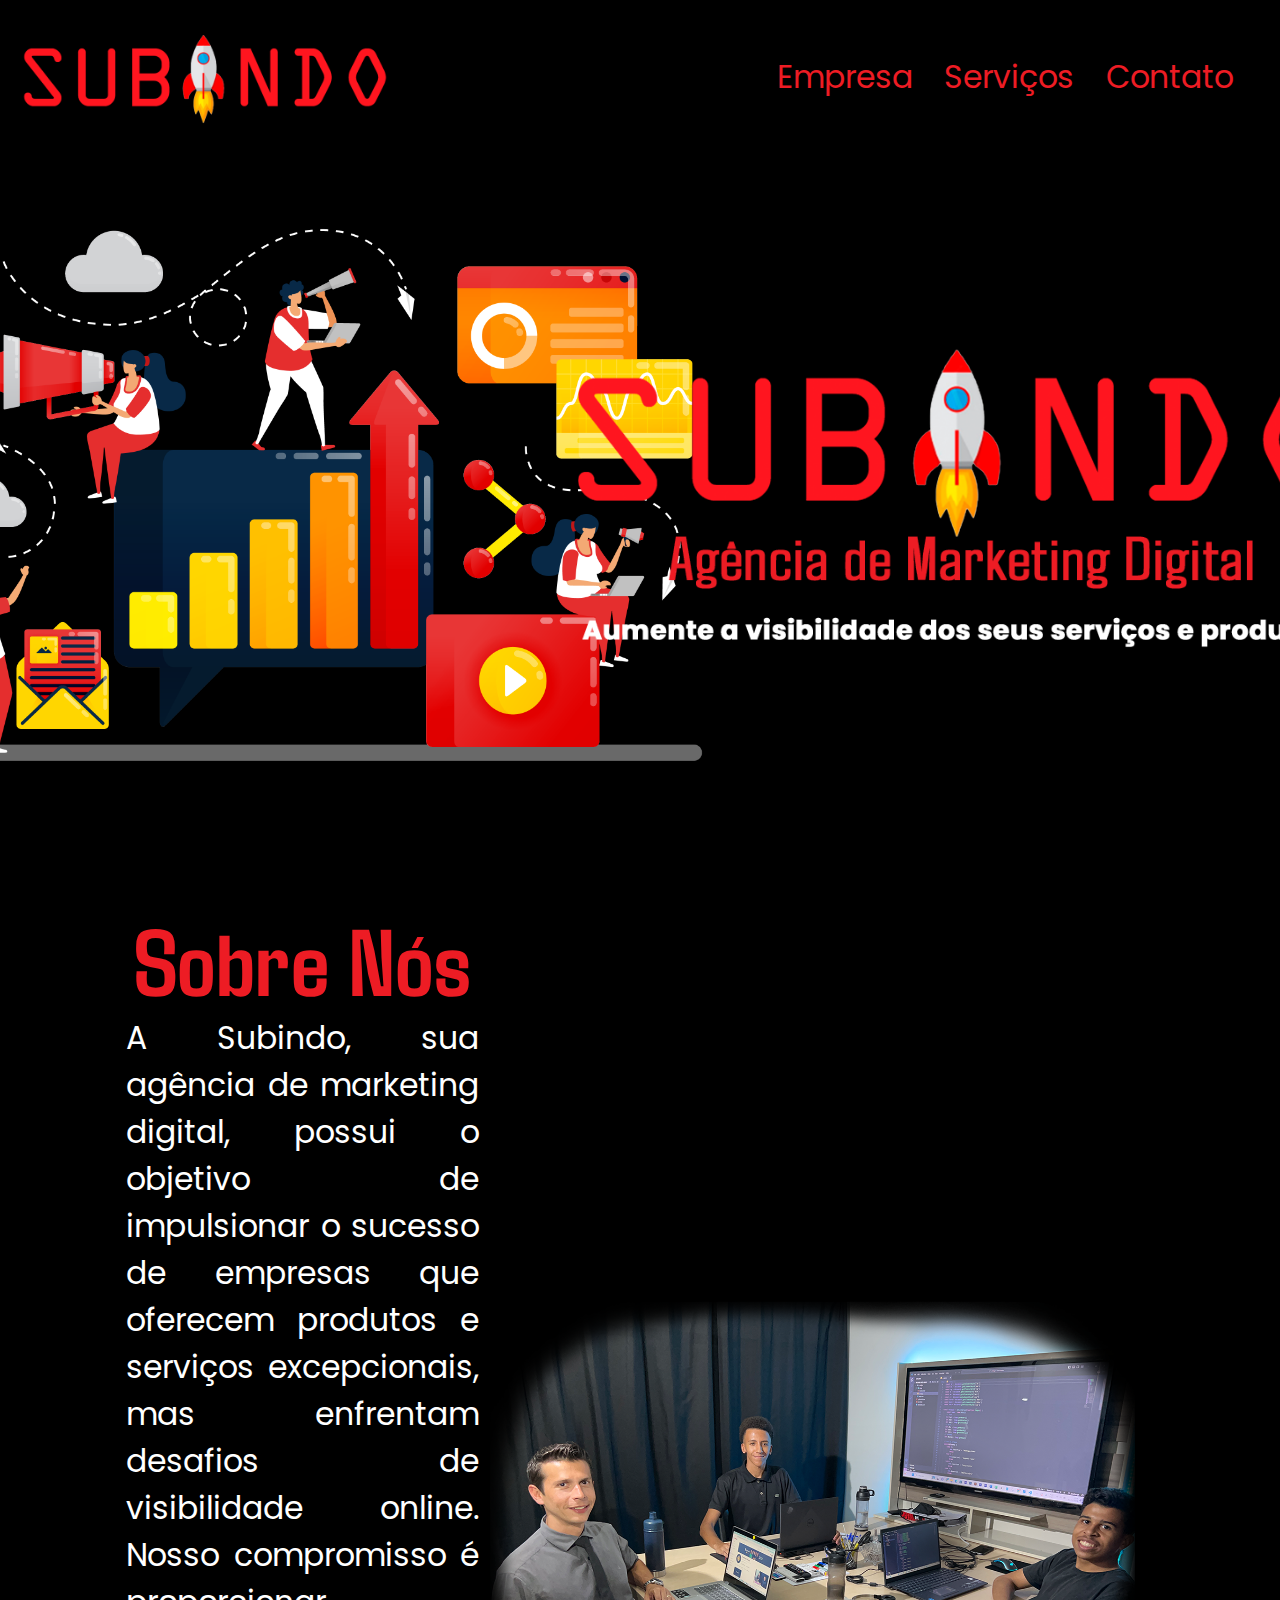
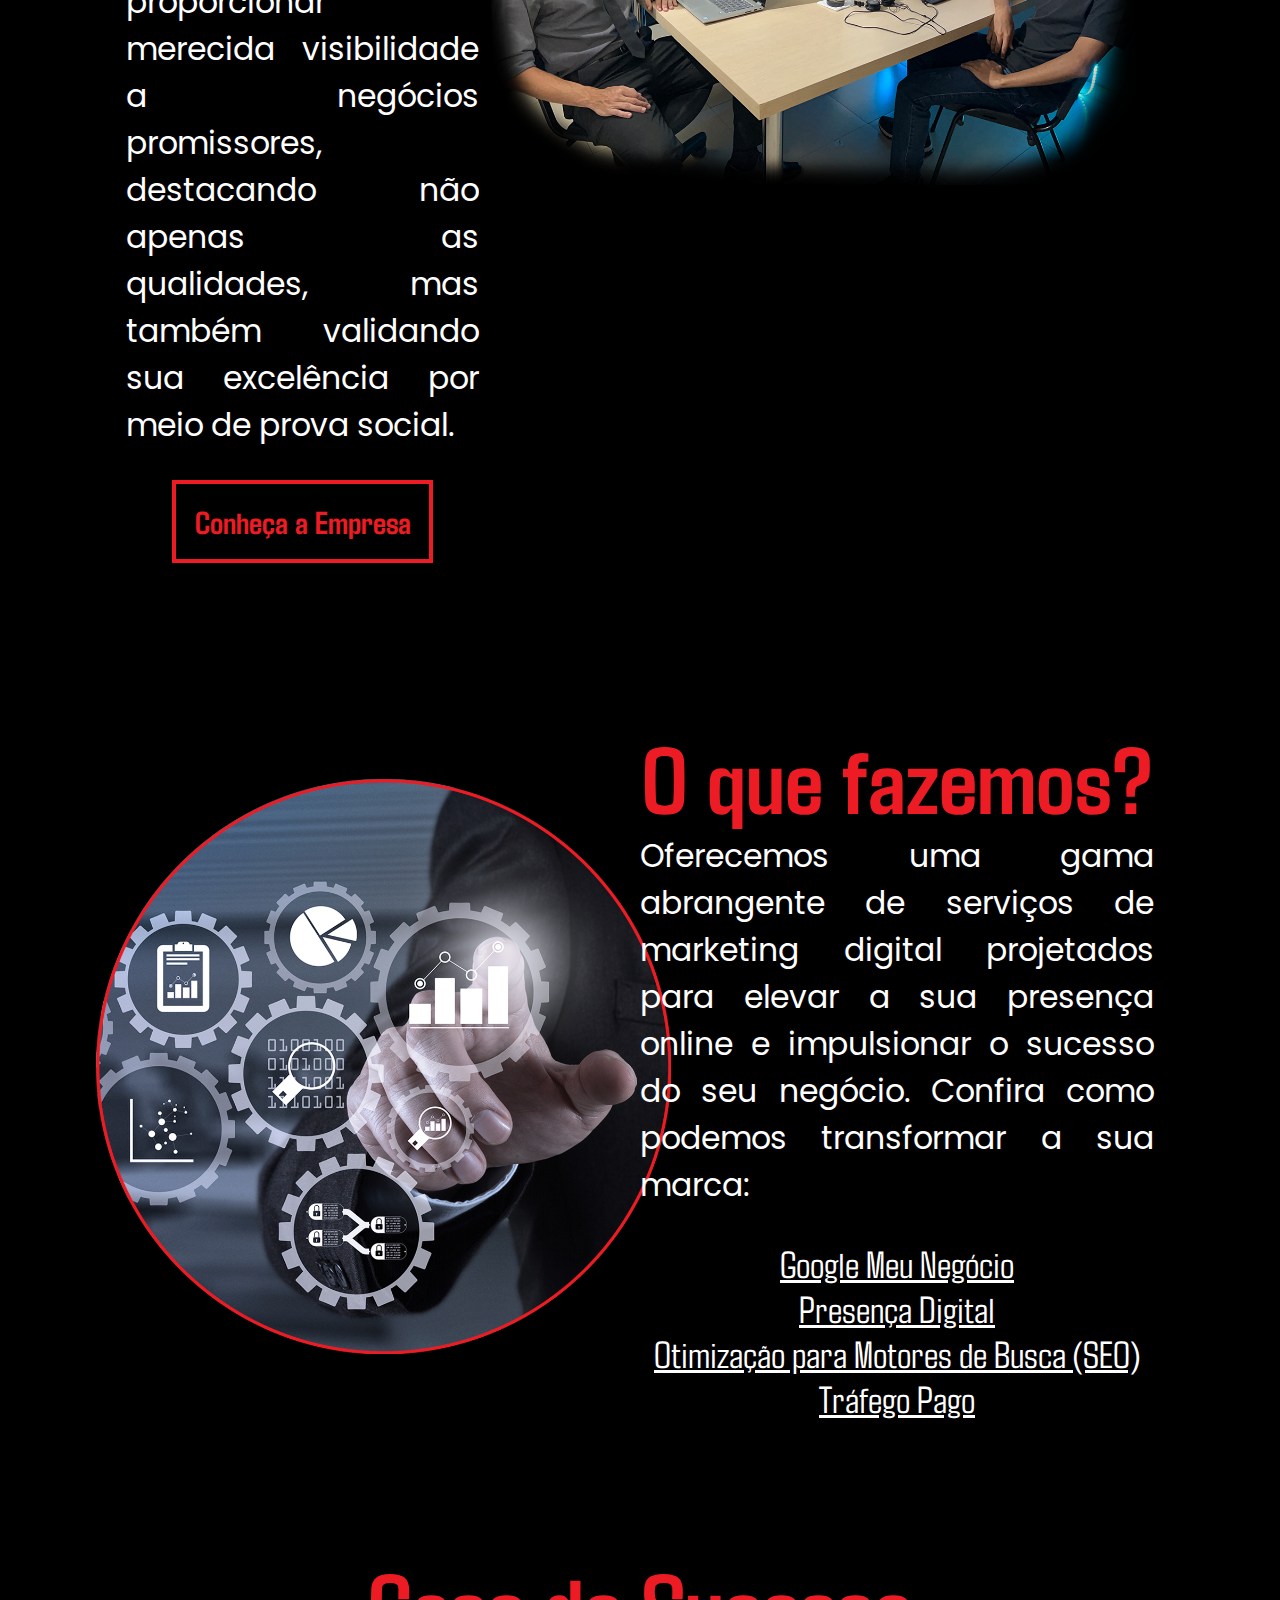
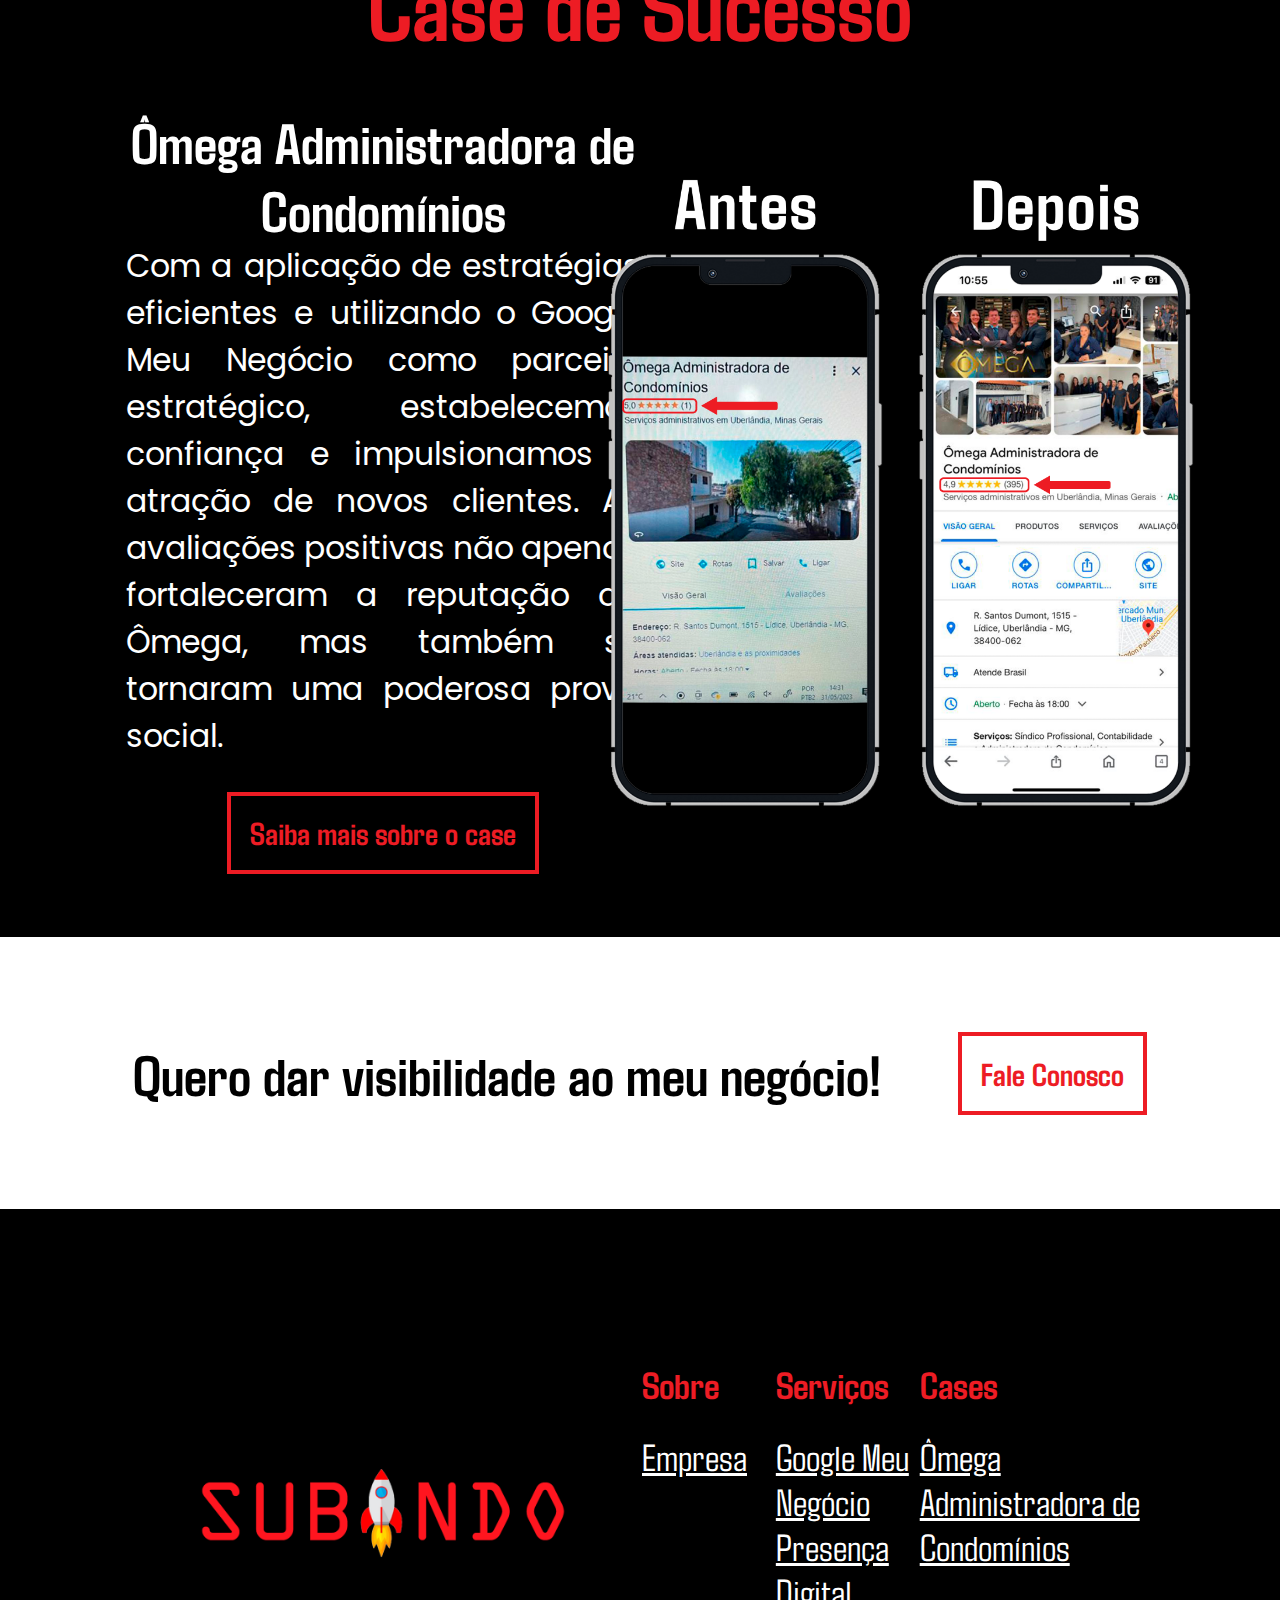
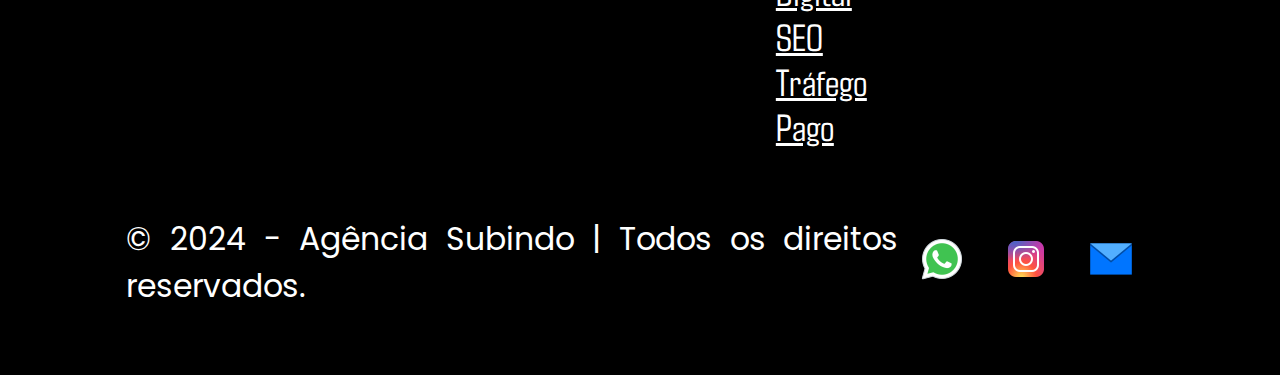
==== index.html @ 0aebf216 "." ====
<!DOCTYPE html>
<html lang="pt-br">
    <head>
        <meta charset="UTF-8">
        <meta name="viewport" content="width=device-width, initial-scale=1.0">

        <link rel="stylesheet" href="assets/css/style.css">

        <link rel="shortcut icon" href="assets/images/favicon/favicon.png">

        <title>Subindo | Agência de Marketing Digital</title>
    </head>
    <body>
        <main>
            <header class="background-preto">
                <nav id="lista__links_principais">
                    <div>
                        <a href="" style="display: flex;"><img id="imagem__logo_subindo" src="assets/images/logos/logo-subindo900x248.png" alt="Logo Subindo Agência"></a>
                    </div>
                    <ul>
                        <li><a href="pages/sobre.php"><p class="color-vermelho">Empresa</p></a></li>
                        <li id="click__links_secundarios">
                            <p class="color-vermelho">Serviços</p>
                            <nav id="lista__links_secundarios">
                                <ul>
                                    <li><a href="pages/google_meu_negocio.php"><p class="color-vermelho">Google Meu Negócio</p></a></li>
                                    <li><a href="pages/presenca_digital.php"><p class="color-vermelho">Presença Digital</p></a></li>
                                    <li><a href="pages/seo.php"><p class="color-vermelho">SEO</p></a></li>
                                    <li><a href="pages/trafego_pago.php"><p class="color-vermelho">Tráfego Pago</p></a></li>
                                </ul>
                            </nav>
                        </li>
                        <li><a href="pages/contato.php"><p class="color-vermelho">Contato</p></a></li>
                    </ul>
                    <p id="menu_celular" class="color-vermelho">&#9776;</p>
                </nav>
            </header>
            <section>
                <div id="container__above_the_fold" class="background-preto centralizar">
                    <div class="centralizar metade">
                        <abbr title="https://pt.vecteezy.com/vetor-gratis/marketing">
                            <img id="imagem__above_the_fold" src="assets/images/imagem-above-the-fold/imagem-above-the-fold.png" alt="">
                        </abbr>
                    </div>
                    <div class="centralizar metade">
                        <img id="imagem__titulo_above_the_fold" src="assets/images/logos/logo-titulo900x360.png" alt="Logo Subindo Agência" id="titulo__above_the_fold">
                    </div>
                </div>
                <div id="container__sobre_nos" class="padding-sessoes background-preto centralizar">
                    <div class="centralizar">
                        <h1 class="color-vermelho">Sobre Nós</h1>
                        <p class="color-branco">A Subindo, sua agência de marketing digital, possui o objetivo de impulsionar o sucesso de empresas que oferecem produtos e serviços excepcionais, mas enfrentam desafios de visibilidade online. Nosso compromisso é proporcionar merecida visibilidade a negócios promissores, destacando não apenas as qualidades, mas também validando sua excelência por meio de prova social.</p>
                        <a href="pages/sobre.php" class="btn" style="margin: 1em;">Conheça a Empresa</a>
                    </div>
                    <div class="color-vermelho centralizar">
                        <img id="imagem__sobre_nos" src="assets/images/fotos/foto-estudio1275x1002.png" alt="Foto do Estúdio">
                    </div>
                </div>
                <div id="container__servicos" class="padding-sessoes background-preto centralizar">
                    <div class="centralizar metade">
                        <abbr title="https://pt.vecteezy.com/fotos-gratis/gest%C3%A3o">
                            <img id="imagem__servicos"  src="assets/images/fotos/vecteezy_mao-de-empresario-pressionando-um-botao-imaginario_5301751.png" alt="Foto Gestão">
                        </abbr>
                    </div>
                    <div class="centralizar color-branco metade">
                        <h1 class="color-vermelho">O que fazemos?</h1>
                        <p>Oferecemos uma gama abrangente de serviços de marketing digital projetados para elevar a sua presença online e impulsionar o sucesso do seu negócio. Confira como podemos transformar a sua marca:</p>
                        <nav>
                            <ul class="alinhamento-coluna">
                                <li><a class="hover_link" href="pages/google_meu_negocio.php">Google Meu Negócio</a></li>
                                <li><a class="hover_link"  href="pages/presenca_digital.php">Presença Digital</a></li>
                                <li><a class="hover_link"  href="pages/seo.php">Otimização para Motores de Busca (SEO)</a></li>
                                <li><a class="hover_link"  href="pages/trafego_pago.php">Tráfego Pago</a></li>
                            </ul>
                        </nav>
                    </div>
                </div>
                <div id="container__cases" class="padding-sessoes background-preto centralizar alinhamento-coluna">
                    <h1 class="color-vermelho">Case de Sucesso</h1>
                    <div class="centralizar alinhamento-linha">
                        <div class="centralizar metade alinhamento-coluna">
                            <h2 class="color-branco">Ômega Administradora de Condomínios</h2>
                            <p class="color-branco">Com a aplicação de estratégias eficientes e utilizando o Google Meu Negócio como parceiro estratégico, estabelecemos confiança e impulsionamos a atração de novos clientes. As avaliações positivas não apenas fortaleceram a reputação da Ômega, mas também se tornaram uma poderosa prova social.</p>
                            <a href="pages/cases/case_omega.php" class="btn">Saiba mais sobre o case</a>
                        </div>
                        <div class="centralizar metade alinhamento-coluna">
                            <img id="imagem__container_cases" src="assets/images/fotos/ficha-google-omegaADM.png" alt="Foto Ficha Google da Ômega Administradora">
                        </div>
                    </div>
                    
                </div>
                <div class="container__pedir_analise background-branco centralizar">
                    <h2>Quero dar visibilidade ao meu negócio!</h2>
                    <a href="pages/contato.php" class="btn">Fale Conosco</a>
                </div>
            </section>
            <footer class="padding-sessoes background-preto centralizar alinhamento-coluna">
                <div class="centralizar">
                    <div class="centralizar metade">
                        <img id="imagem__logo_rodape" src="assets/images/logos/logo-subindo900x248.png" alt="Logo Subindo">
                    </div>
                    <div id="links__footer" class="centralizar metade">
                        <table>
                            <tr>
                                <td>
                                    <h3 class="color-vermelho">Sobre</h3>
                                </td>
                                <td>
                                    <h3 class="color-vermelho">Serviços</h3>
                                </td>
                                <td>
                                    <h3 class="color-vermelho">Cases</h3>
                                </td>
                            </tr>
                            <tr>
                                <td valign="top">
                                    <ul class="alinhamento-coluna">
                                        <li><a class="hover_link" href="pages/sobre.php">Empresa</a></li>
                                    </ul>
                                </td>
                                <td valign="top">
                                    <ul class="alinhamento-coluna">
                                        <li><a class="hover_link" href="">Google Meu Negócio</a></li>
                                        <li><a class="hover_link" href="">Presença Digital</a></li>
                                        <li><a class="hover_link" href="">SEO</a></li>
                                        <li><a class="hover_link" href="">Tráfego Pago</a></li>
                                    </ul>
                                </td>
                                <td valign="top">
                                    <ul class="alinhamento-coluna">
                                        <li><a class="hover_link" href="">Ômega Administradora de Condomínios</a></li>
                                    </ul>
                                </td>
                            </tr>
                        </table>
                    </div>
                </div>
                <div id="container__footer" class="centralizar">
                    <p class="color-branco">&copy; 2024 - Agência Subindo | Todos os direitos reservados.</p>
                    <table>
                        <tr>
                            <td>
                                <a href="" target="_blank" class="icones-redes">
                                    <img class="imagens-rodape" src="assets/images/icones/icons8-whatsapp-48.png" alt="Icone WhatsApp">
                                </a>
                            </td>
                            <td>
                                <a href="" target="_blank" class="icones-redes">
                                    <img class="imagens-rodape" src="assets/images/icones/icons8-instagram-48.png" alt="Icone Instagram">
                                </a>
                            </td>
                            <td>
                                <a href="" target="_blank" class="icones-redes">
                                    <img class="imagens-rodape" src="assets/images/icones/icons8-email-48.png" alt="Icone Email">
                                </a>
                            </td>
                        </tr>
                    </table>
                </div>
            </footer>
        </main>
        <script src="assets/js/script.js"></script>
    </body>
</html>
---- assets/css/style.css ----
@import url('https://fonts.googleapis.com/css2?family=Agdasima:wght@400;700&display=swap');
@import url('https://fonts.googleapis.com/css2?family=Poppins:wght@400;900&display=swap');
*{
    border: 0;
    margin: 0;
    box-sizing: border-box;
    font-size: 3.5vh;
    padding: 0;
}
body{
    width: 100%;
}

/* Caracteres */
h1, h2, h3{
    font-family: 'Agdasima';
    font-weight: 700;
}
h1{
    font-size: 3em;
}
h2{
    font-size: 1.8em;
}
h3{
    font-size: 1.2em;
}
p{
    font-family: 'Poppins';
    font-weight: 400;
    text-align: justify;
}
a{
    text-decoration: none;
}

/* Cores */
:root{
    --vermelho: #ed1c24;
    --branco: #fff;
    --cinzaClaro: #d2d3d5;
    --preto: #000;
}

/* ------- Classes ------- */

/* Alinhamento */
.centralizar{
    display: flex;
    justify-content: center;
    align-items: center;
    width: 100%;
    height: 100%;
    text-align: center;
}
.block_centralizado{
    display: flex;
    width: 100%;
    height: 100%;
    flex-direction: column;
    justify-content: start;
    align-items: center;
}
.padding-sessoes{
    padding: 2em 4em;
}
.alinhamento-linha{
    flex-direction: row;
}
.alinhamento-coluna{
    flex-direction: column;
}
.metade{
    width: 50%; 
}

/* Cores */
.background-branco{
    background-color: var(--branco);
}
.background-cinzaClaro{
    background-color: var(--cinzaClaro);
}
.background-preto{
    background-color: var(--preto);
}
.color-preto{
    color: var(--preto);
}
.color-vermelho{
    color: var(--vermelho);
}
.color-branco{
    color: var(--branco);
}

/* Botões */
a.btn{
    font-family: 'Agdasima';
    font-weight: 700;
    color: var(--vermelho);
    padding: .6em;
    border: 4px solid var(--vermelho);
    transition: .5s;
}

a.btn:hover{
    color: var(--preto);
    background-color: var(--vermelho);
}

.margem-cima {
    margin-top: 1em;
}

/* ---------------------------------------------------- Menu --------------------------------------------- */
main header{
    position: sticky;
    top: 0;
    z-index: 1;
}
p#menu_celular{
    display: none;
    font-size: 5vh;
}
main header nav#lista__links_principais{
    width: 100%;
    display: flex;
    justify-content: space-between;
    align-items: center;
    padding: .8em .5em;
}
main header img{
    width: 12em;
}
ul{
    list-style: none;
    display: flex;
}
header nav#lista__links_principais li{
    margin-right: 1em;
}
header li p{
    cursor: pointer;
}
li#click__links_secundarios:hover nav#lista__links_secundarios{
    display: block;
}
nav#lista__links_secundarios{
    width: 21%;
    position: absolute;
    right: 3.2%;
    display: none;
    background-color: var(--vermelho);
}
nav#lista__links_secundarios:before{
    content: "";
    position: absolute;
    top: -3vh;
    left: 46%;
    transform: translateX(-50%);
    z-index: 1;
    border: 15px solid;
    border-color: transparent transparent var(--branco) transparent;
}
nav#lista__links_secundarios > ul{
    position: absolute;
    display: block;
    background-color: var(--branco);
    padding: .5em;
    width: 100%;
}
nav#lista__links_secundarios ul li:hover{
    background-color: var(--cinzaClaro);
}

/* ---------------------------------------------------- Roda pé --------------------------------------------- */
footer{
    flex-direction: row;
    justify-content: space-between;
}
footer div#links__footer table{
    width: 100%;
}
footer div#links__footer td{
    text-align: left;
}
footer a{
    color: var(--branco);
}
footer a:hover{
    text-decoration: underline;
}
footer div:nth-child(2){
    margin-top: 2em;
    flex-direction: row;
    justify-content: space-between;
}
footer div:nth-child(2) table td{
    width: 3em;
    height: 3em;
    text-align: center;
}

/* ---------------------------------------------------- Home --------------------------------------------- */

/* ---------------------- Above The Fold ------------------------- */
div#container__above_the_fold{
    height: 76vh;
}

div#container__above_the_fold_contato li p a{
    text-decoration: underline;
}

/* ---------------------- Sessões ------------------------- */
div[id^="container__"]:not(div#container__cases, div#container__metodologia, div#container__cadastro, div#container__presenca, div#container__importancia, div#container__atrair, div#container__above_the_fold_contato), div.container__pedir_analise, footer > div{
    flex-direction: row;
}

/* ---------------------- Container Sobre nós ------------------------- */
div#container__sobre_nos > div{
    flex-direction: column;
}

/* ---------------------- Container Serviços ------------------------- */
div#container__servicos > div{
    flex-direction: column;
}
div#container__servicos nav{
    width: 100%;
    margin-top: 1em;
}
a.hover_link{
    font-family: 'Agdasima';
    font-size: 1.2em;
    text-decoration: underline;
    color: var(--branco);
}
a.hover_link:hover{
    color: var(--vermelho);
}

/* ---------------------- Container Cases ------------------------- */
div#container__cases a{
    margin-top: 1em;
}
div#container__cases > h1{
    margin-bottom: .5em;
}

/* ---------------------- Container Pedir Análise ------------------------- */
div.container__pedir_analise{
    justify-content: space-around;
    padding: 3em;
}

div.container__pedir_analise a.btn:hover{
    color: var(--branco);
}

/* ---------------------- Container Pedir Análise ------------------------- */
div#container__metodologia h3{
    margin: 1em 0 .5em 0;
}
div#container__cadastro h3{
    margin: 1em 0 .5em 0;
}
div#container__presenca h3{
    margin: 1em 0 .5em 0;
}
div#container__importancia h3{
    margin: 1em 0 .5em 0;
}
div#container__atrair h3{
    margin: 1em 0 .5em 0;
}

/* ---------------------- Container Contatos ------------------------- */
ul#container__contatos {
    text-align: start;
}

/* ------------------------- Imagens ------------------------- */

/* ---------------------- Imagens index ------------------------- */
img#imagem__above_the_fold, img#imagem__titulo_above_the_fold{
    width: 88vh;
}
img#imagem__container_metodologia{
    width: 65vh;
}
img#imagem__container_objetivo{
    width: 78vh;
}

/* ---------------------- Imagens google meu negócio ------------------------- */
img#imagem__above_the_fold_meu_negocio{
    width: 98vh;
    margin-left: 4em;
}
img#imagem__container_cadastro{
    width: 65vh;
}
img#imagem__container_estrategia{
    width: 78vh;
}

/* ---------------------- Imagens case omega ------------------------- */
img#imagem__logo-omegaAdm{
    margin-top: 1em;
    width: 35vh;
}
img#imagem__ranqueamento_omega{
    margin-top: .5em;
    width: 79vh;
}
img#imagem__ficha_omega{
    margin-top: 1em;
    width: 35vh;
}
img#imagem__funcionarios_omega{
    width: 80vh;
}

/* ---------------------- Imagens presença digital ------------------------- */
img#imagem__above_the_fold_presenca_digital{
    width: 88vh;
    margin-left: 5em;
}
img#imagem__container_presenca{
    width: 65vh;
}
img#imagem__container_administracao{
    width: 78vh;
}

/* ---------------------- Imagens seo ------------------------- */
img#imagem__above_the_fold_seo{
    width: 88vh;
    margin-left: 4em;
}
img#imagem__container_importancia{
    width: 65vh;
}
img#imagem__container_melhorar{
    width: 78vh;
}

/* ---------------------- Imagens tráfego pago ------------------------- */
img#imagem__above_the_fold_trafego_pago{
    width: 88vh;
    margin-left: 5em;
}
img#imagem__container_atrair{
    width: 65vh;
}
img#imagem__container_campanhas{
    width: 78vh;
}

img#imagem__sobre_nos{
    width: 75vh;
}
img#imagem__servicos{
    width: 65vh;
}
img#imagem__container_cases{
    width: 70vh;
}

footer div:nth-child(1) img{
    width: 12em;
}


/* ----------------------------------------------- Responsividade ------------------------------------------- */

@media only screen and (orientation: portrait) {
    /* ------- Menu ------- */
    img#imagem__logo_subindo{
        width: 21vh;
    }
    nav#lista__links_principais ul{
        display: none;
    }
    p#menu_celular{
        display: block;
    }

    /* ------- Classes ------- */
    .metade{
        width: 100%;
    }
    .padding-sessoes{
        padding: 1em 1.5em;
    }

    /* Caracteres */
    h1 {
        font-size: 2em;
    }
    h2{
        font-size: 1.3em;
    }
    h3{
        font-size: .9em;
    }
    p{
        font-size: .8em;
    }
    
    /* ---------------------- Sessões ------------------------- */
    div[id^="container__"]:not(div#container__cases, div#container__metodologia,  div#container__cadastro, div#container__presenca, div#container__importancia, div#container__atrair, div#container__above_the_fold_contato), div.container__pedir_analise, footer > div{
        flex-direction: column-reverse;
    }

    /* Above the fold */
    main #imagem__titulo_above_the_fold {
        width: 90vw;
    }
    img#imagem__above_the_fold_meu_negocio{
        width: 50vh;
        margin: 0;
    }
    img#imagem__above_the_fold_presenca_digital{
        width: 50vh;
        margin: 0;
    }
    img#imagem__above_the_fold_seo{
        width: 50vh;
        margin: 0;
    }
    img#imagem__above_the_fold_trafego_pago{
        width: 50vh;
        margin: 0;
    }

    /* Empresa */
    div#container__metodologia {
        flex-direction: column;
    }
    img#imagem__container_metodologia {
        width: 45vh;
        margin-bottom: 2em;
    }
    img#imagem__container_objetivo {
        width: 45vh;
        margin-bottom: 1.5em;
    }

    /* Containers index */
    div#container__above_the_fold{
        height: 97vh;
    }
    div#container__sobre_nos {
        justify-content: center;
    }
    div#container__cases .alinhamento-linha {
        flex-direction: column;
    }
    div#container__cases h1 {
        margin-bottom: 0.3em;
    }

    /* Containers google meu negócio */
    div#container__cadastro {
        flex-direction: column;
    }
    img#imagem__container_cadastro {
        width: 45vh;
        margin-bottom: 2em;
    }
    img#imagem__container_estrategia {
        width: 45vh;
        margin-bottom: 1.5em;
    }

    /* Containers presença digital */
    div#container__presenca {
        flex-direction: column;
    }
    img#imagem__container_presenca {
        width: 45vh;
        margin-bottom: 2em;
    }
    img#imagem__container_administracao {
        width: 45vh;
        margin-bottom: 1.5em;
    }

    /* Containers seo */
    div#container__above_the_fold{
        height: 115vh;
    }
    div#container__importancia {
        flex-direction: column;
    }
    img#imagem__container_importancia {
        width: 45vh;
        margin-bottom: 2em;
    }
    img#imagem__container_melhorar {
        width: 45vh;
        margin-bottom: 1.5em;
    }

    /* Containers tráfego pago */
    div#container__atrair {
        flex-direction: column;
    }
    img#imagem__container_atrair {
        width: 45vh;
        margin-bottom: 2em;
    }
    img#imagem__container_campanhas {
        width: 45vh;
        margin-bottom: 1.5em;
    }

    /* Container contatos */
    div#container__above_the_fold_contato {
        flex-direction: column;
    }
    ul#container__contatos a {
        font-size: 1.1em;
    }

    /* ---------------------- Container Pedir Análise ------------------------- */
    div.container__pedir_analise{
        text-align: center;
        flex-direction: column;
    }
    div.container__pedir_analise a {
        margin-top: 20px;
    }

    /* --------------- Imagens --------------- */
    img#imagem__sobre_nos {
        width: 50vh;
    }
    img#imagem__servicos {
        display: none;
    }
    main #imagem__titulo_above_the_fold {
        width: 90vw;
    }
    img#imagem__above_the_fold {
        width: 50vh;
    }
    img#imagem__container_cases {
        width: 50vh;
        margin: 1em 0em;
    }
    img.imagens-rodape {
        width: 8vh;
    }
    img#imagem__logo_rodape {
        margin-top: 1.5em;
    }
    
    footer div:nth-child(2) {
        margin-top: 1.5em;
    }
}
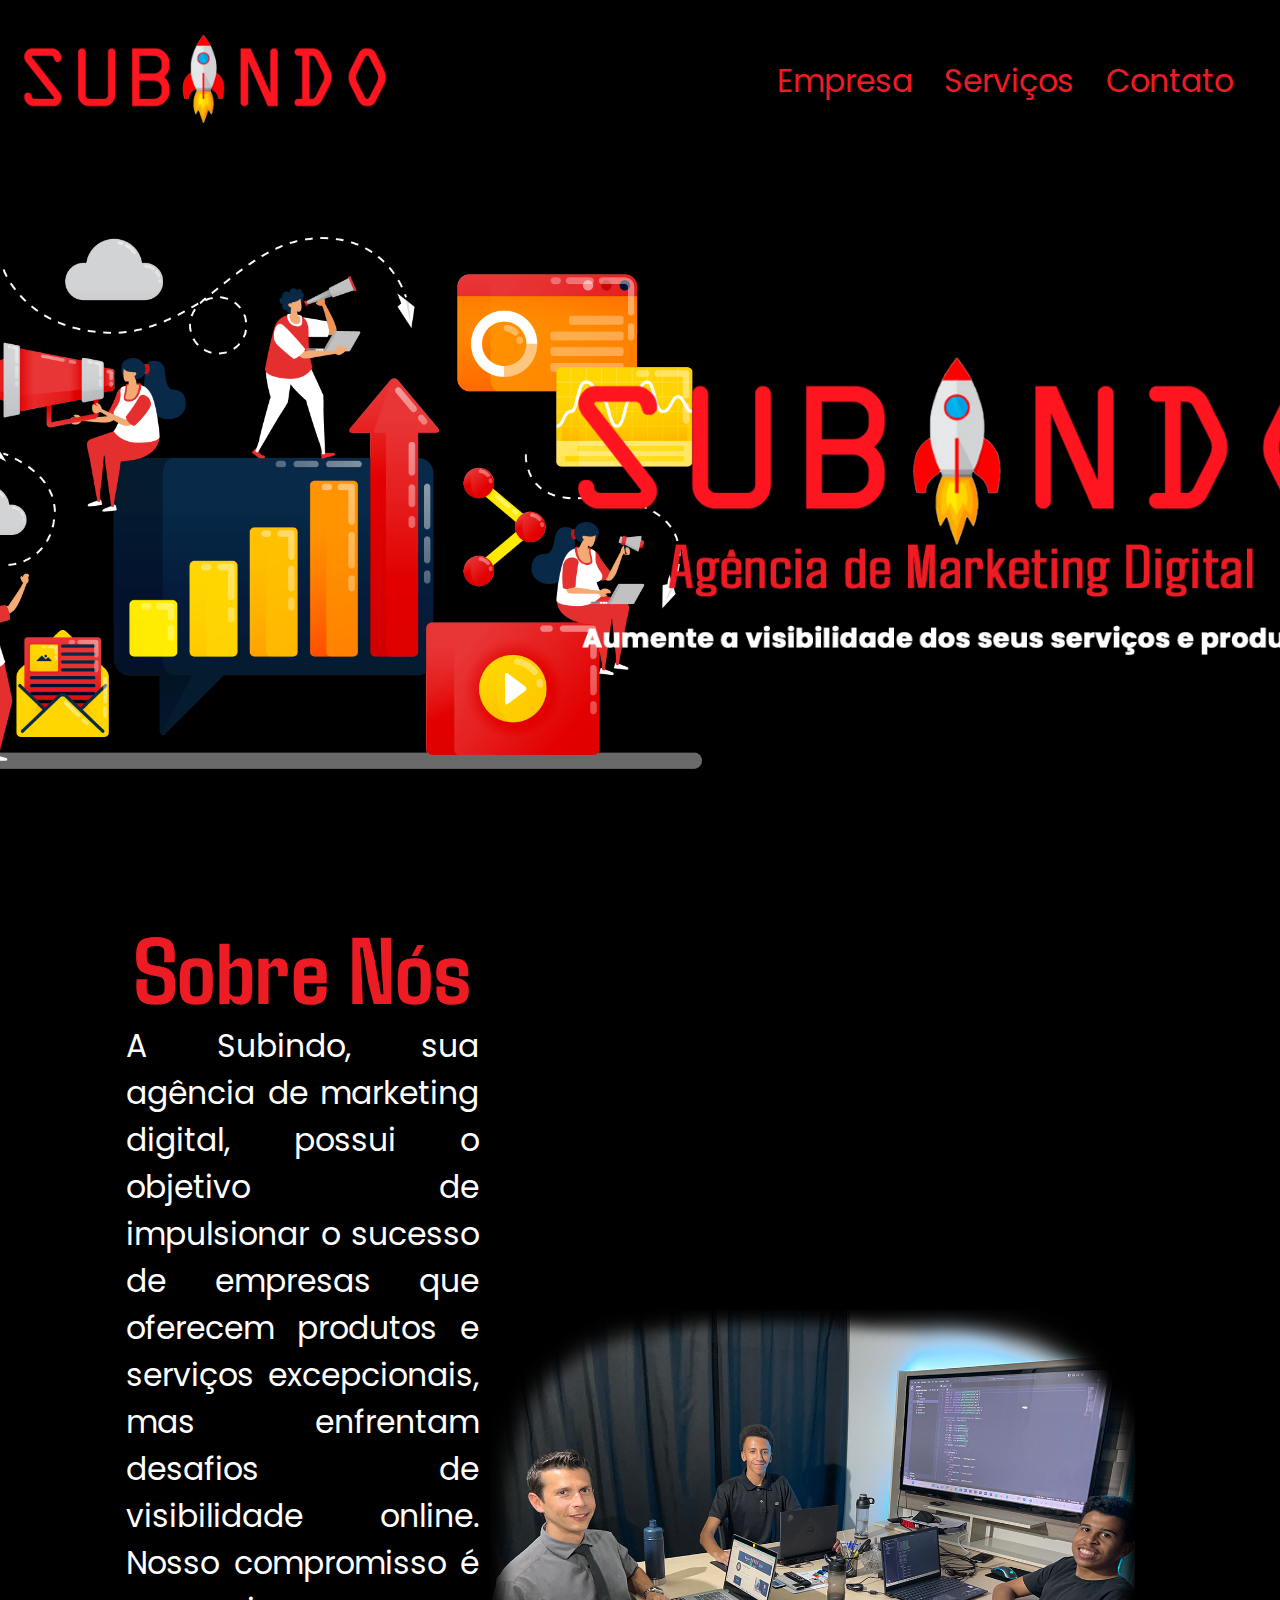
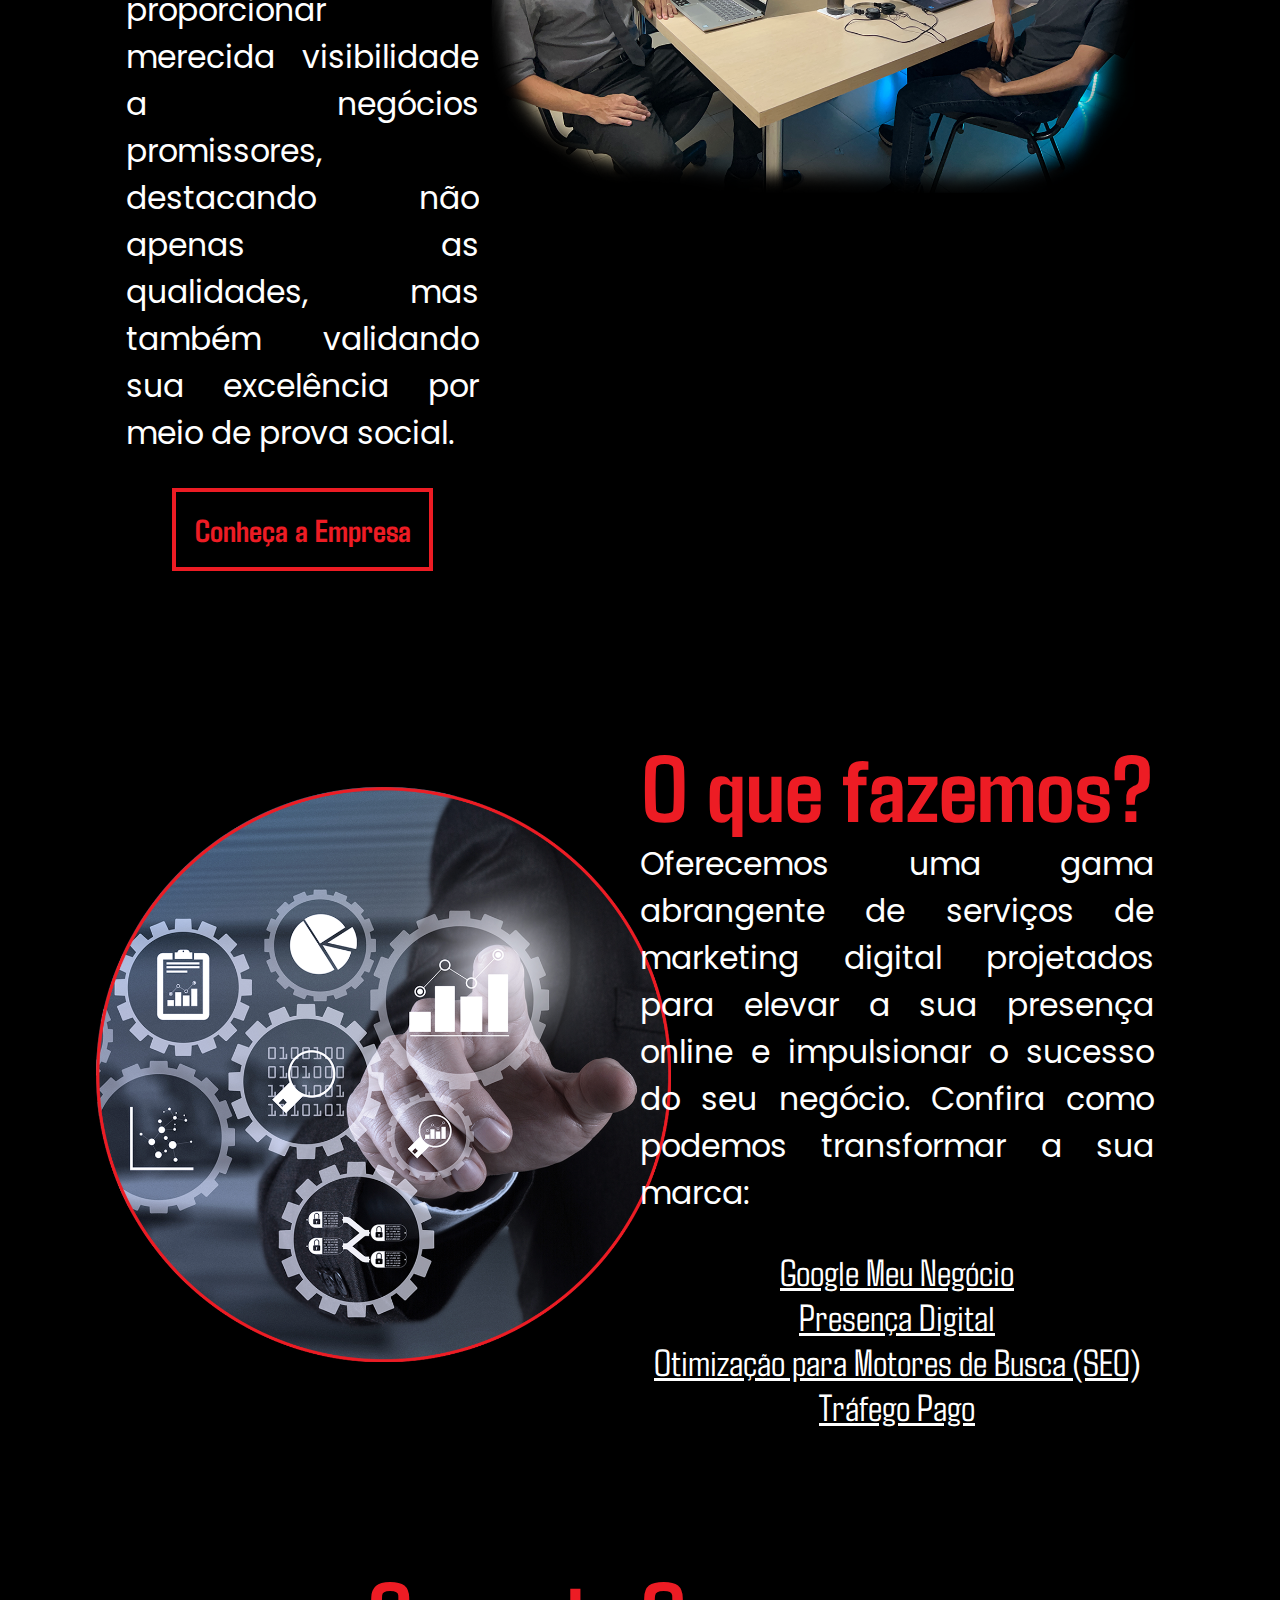
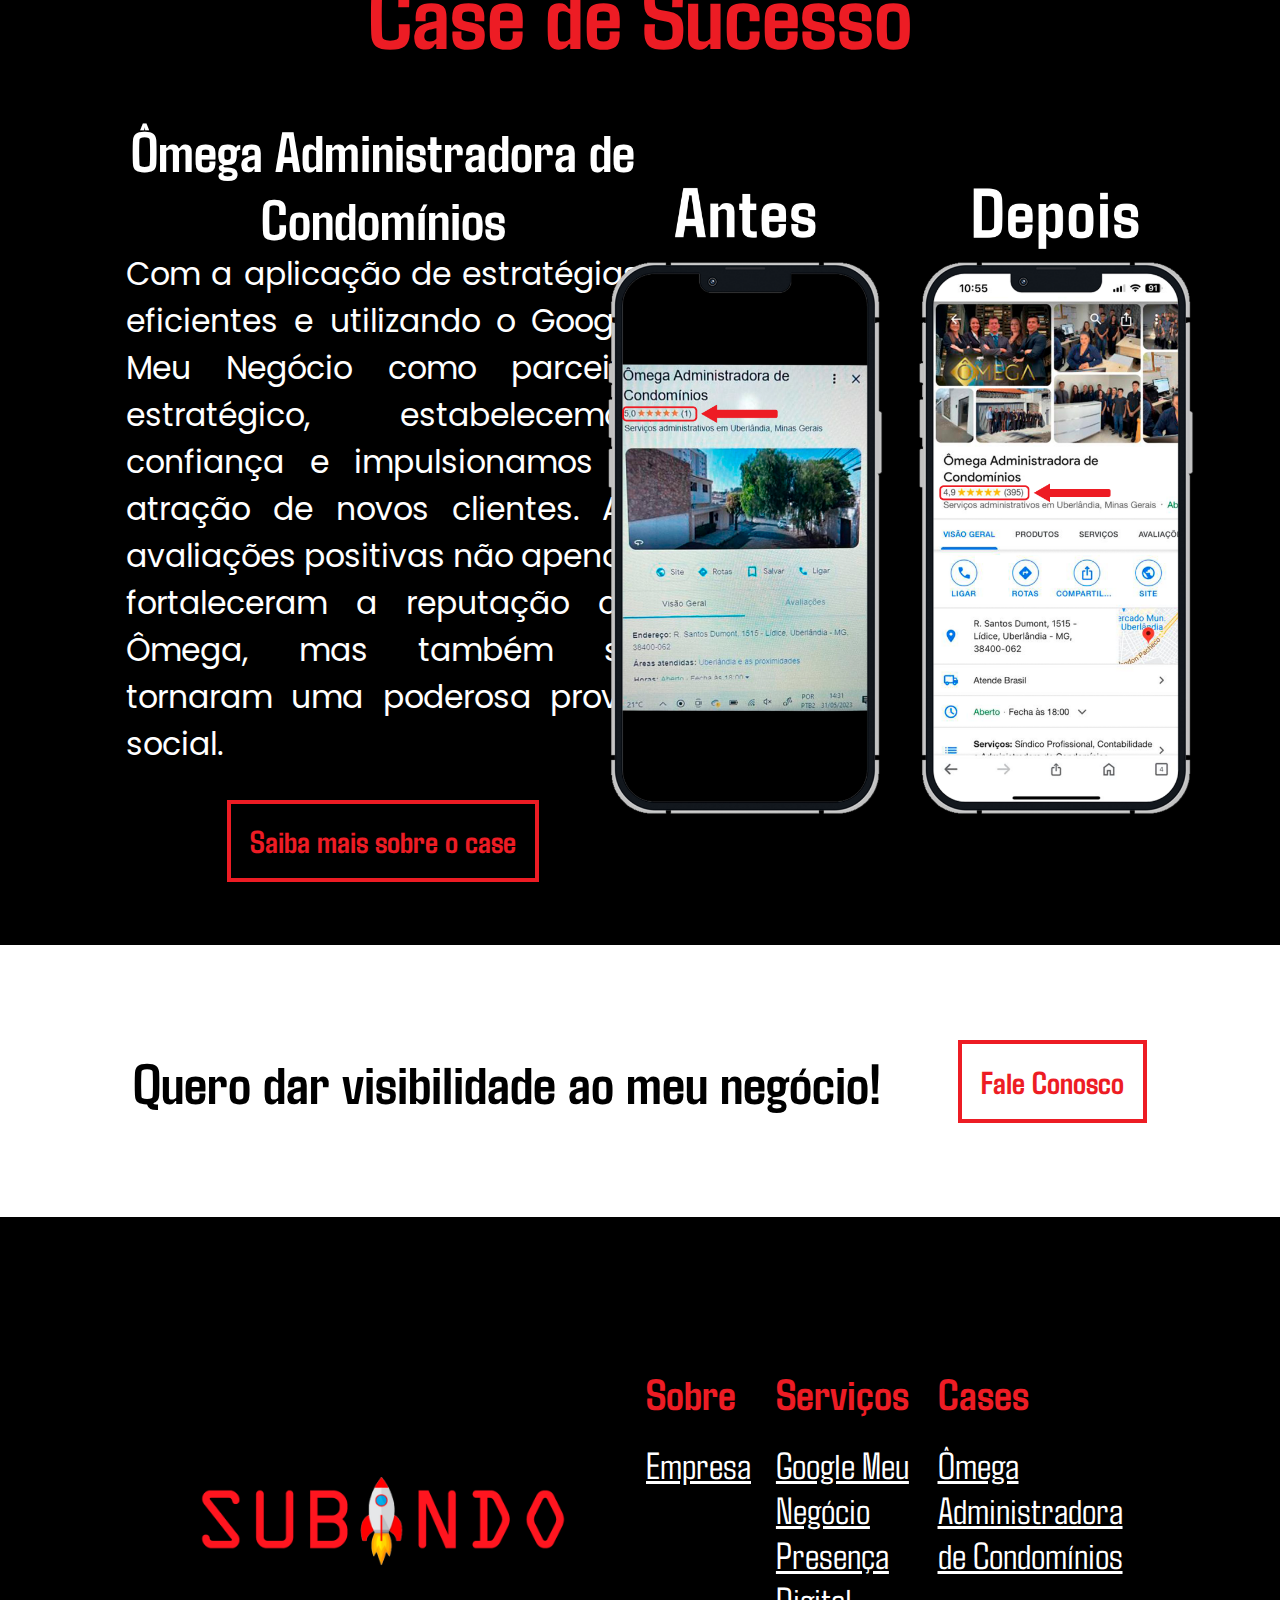
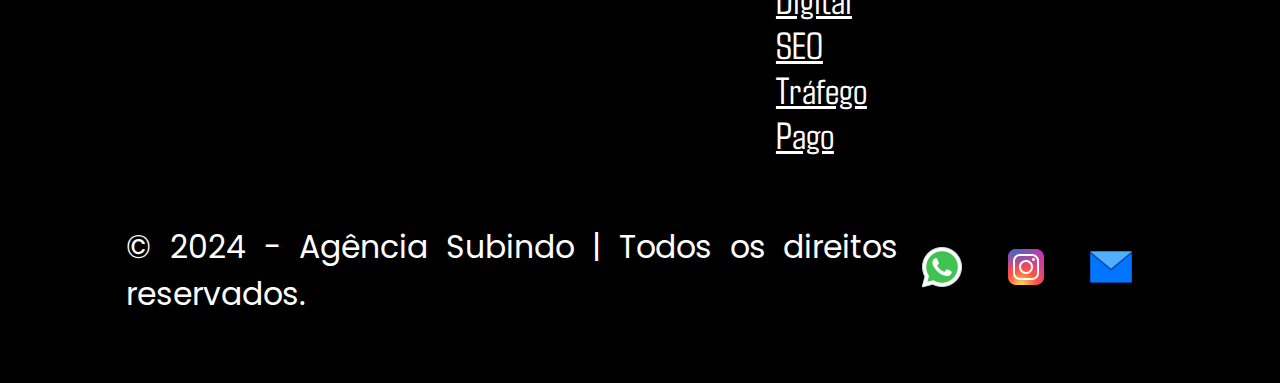
==== commit 61f985af: "Otimização do redapé" ====
--- a/index.html
+++ b/index.html
@@ -15,7 +15,7 @@
             <header class="background-preto">
                 <nav id="lista__links_principais">
                     <div>
-                        <a href="" style="display: flex;"><img id="imagem__logo_subindo" src="assets/images/logos/logo-subindo900x248.png" alt="Logo Subindo Agência"></a>
+                        <a href=""><img src="assets/images/logos/logo-subindo900x248.png" alt="Logo Subindo Agência"></a>
                     </div>
                     <ul>
                         <li><a href="pages/sobre.php"><p class="color-vermelho">Empresa</p></a></li>
@@ -32,7 +32,6 @@
                         </li>
                         <li><a href="pages/contato.php"><p class="color-vermelho">Contato</p></a></li>
                     </ul>
-                    <p id="menu_celular" class="color-vermelho">&#9776;</p>
                 </nav>
             </header>
             <section>
@@ -97,7 +96,7 @@
             <footer class="padding-sessoes background-preto centralizar alinhamento-coluna">
                 <div class="centralizar">
                     <div class="centralizar metade">
-                        <img id="imagem__logo_rodape" src="assets/images/logos/logo-subindo900x248.png" alt="Logo Subindo">
+                        <img id="imagem__logo_rodape" src="../assets/images/logos/logo-subindo900x248.png" alt="Logo Subindo">
                     </div>
                     <div id="links__footer" class="centralizar metade">
                         <table>
@@ -115,20 +114,20 @@
                             <tr>
                                 <td valign="top">
                                     <ul class="alinhamento-coluna">
-                                        <li><a class="hover_link" href="pages/sobre.php">Empresa</a></li>
+                                        <li><a class="hover_link links-rodape" href="pages/sobre.php">Empresa</a></li>
                                     </ul>
                                 </td>
                                 <td valign="top">
                                     <ul class="alinhamento-coluna">
-                                        <li><a class="hover_link" href="">Google Meu Negócio</a></li>
-                                        <li><a class="hover_link" href="">Presença Digital</a></li>
-                                        <li><a class="hover_link" href="">SEO</a></li>
-                                        <li><a class="hover_link" href="">Tráfego Pago</a></li>
+                                        <li><a class="hover_link links-rodape" href="">Google Meu Negócio</a></li>
+                                        <li><a class="hover_link links-rodape" href="">Presença Digital</a></li>
+                                        <li><a class="hover_link links-rodape" href="">SEO</a></li>
+                                        <li><a class="hover_link links-rodape" href="">Tráfego Pago</a></li>
                                     </ul>
                                 </td>
                                 <td valign="top">
                                     <ul class="alinhamento-coluna">
-                                        <li><a class="hover_link" href="">Ômega Administradora de Condomínios</a></li>
+                                        <li><a class="hover_link links-rodape" href="">Ômega Administradora de Condomínios</a></li>
                                     </ul>
                                 </td>
                             </tr>
@@ -141,17 +140,17 @@
                         <tr>
                             <td>
                                 <a href="" target="_blank" class="icones-redes">
-                                    <img class="imagens-rodape" src="assets/images/icones/icons8-whatsapp-48.png" alt="Icone WhatsApp">
+                                    <img class="imagens-rodape" src="../assets/images/icones/icons8-whatsapp-48.png" alt="Icone WhatsApp">
                                 </a>
                             </td>
                             <td>
                                 <a href="" target="_blank" class="icones-redes">
-                                    <img class="imagens-rodape" src="assets/images/icones/icons8-instagram-48.png" alt="Icone Instagram">
+                                    <img class="imagens-rodape" src="../assets/images/icones/icons8-instagram-48.png" alt="Icone Instagram">
                                 </a>
                             </td>
                             <td>
                                 <a href="" target="_blank" class="icones-redes">
-                                    <img class="imagens-rodape" src="assets/images/icones/icons8-email-48.png" alt="Icone Email">
+                                    <img class="imagens-rodape" src="../assets/images/icones/icons8-email-48.png" alt="Icone Email">
                                 </a>
                             </td>
                         </tr>
--- a/assets/css/style.css
+++ b/assets/css/style.css
@@ -118,10 +118,6 @@
     position: sticky;
     top: 0;
     z-index: 1;
-}
-p#menu_celular{
-    display: none;
-    font-size: 5vh;
 }
 main header nav#lista__links_principais{
     width: 100%;
@@ -184,6 +180,7 @@
 }
 footer div#links__footer td{
     text-align: left;
+    padding: 0px 4px;
 }
 footer a{
     color: var(--branco);
@@ -200,6 +197,9 @@
     width: 3em;
     height: 3em;
     text-align: center;
+}
+footer h3 {
+    font-size: 1.4em;
 }
 
 /* ---------------------------------------------------- Home --------------------------------------------- */
@@ -377,17 +377,9 @@
 /* ----------------------------------------------- Responsividade ------------------------------------------- */
 
 @media only screen and (orientation: portrait) {
-    /* ------- Menu ------- */
-    img#imagem__logo_subindo{
-        width: 21vh;
-    }
-    nav#lista__links_principais ul{
+    header {
         display: none;
     }
-    p#menu_celular{
-        display: block;
-    }
-
     /* ------- Classes ------- */
     .metade{
         width: 100%;
@@ -523,7 +515,10 @@
         flex-direction: column;
     }
     ul#container__contatos a {
-        font-size: 1.1em;
+        font-size: 1.3em;
+    }
+    h3.textos-contatos {
+        font-size: 1.3em;
     }
 
     /* ---------------------- Container Pedir Análise ------------------------- */
@@ -550,7 +545,7 @@
     }
     img#imagem__container_cases {
         width: 50vh;
-        margin: 1em 0em;
+        padding-bottom: 1em;
     }
     img.imagens-rodape {
         width: 8vh;
@@ -562,4 +557,10 @@
     footer div:nth-child(2) {
         margin-top: 1.5em;
     }
+
+    /* Rodapé */
+    footer .links-rodape {
+        text-align: left;
+        font-size: 1em;
+    }
 }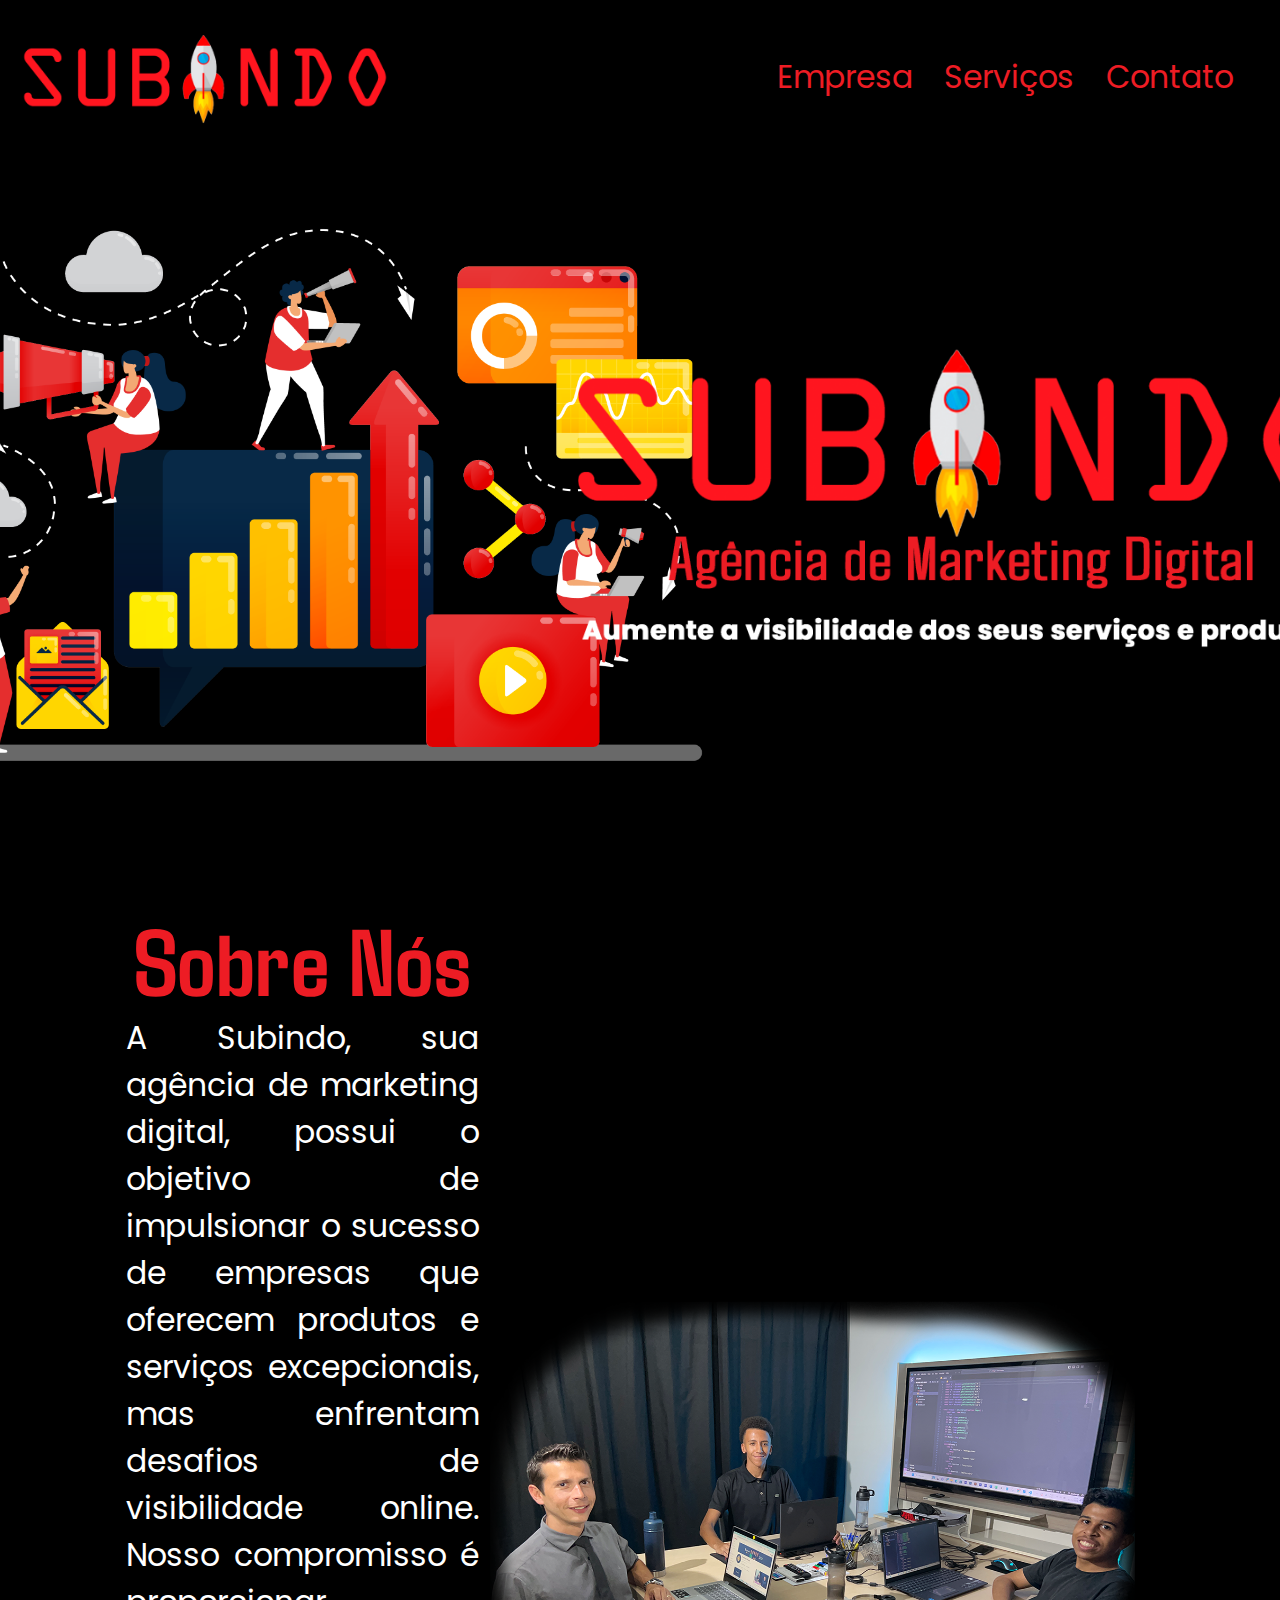
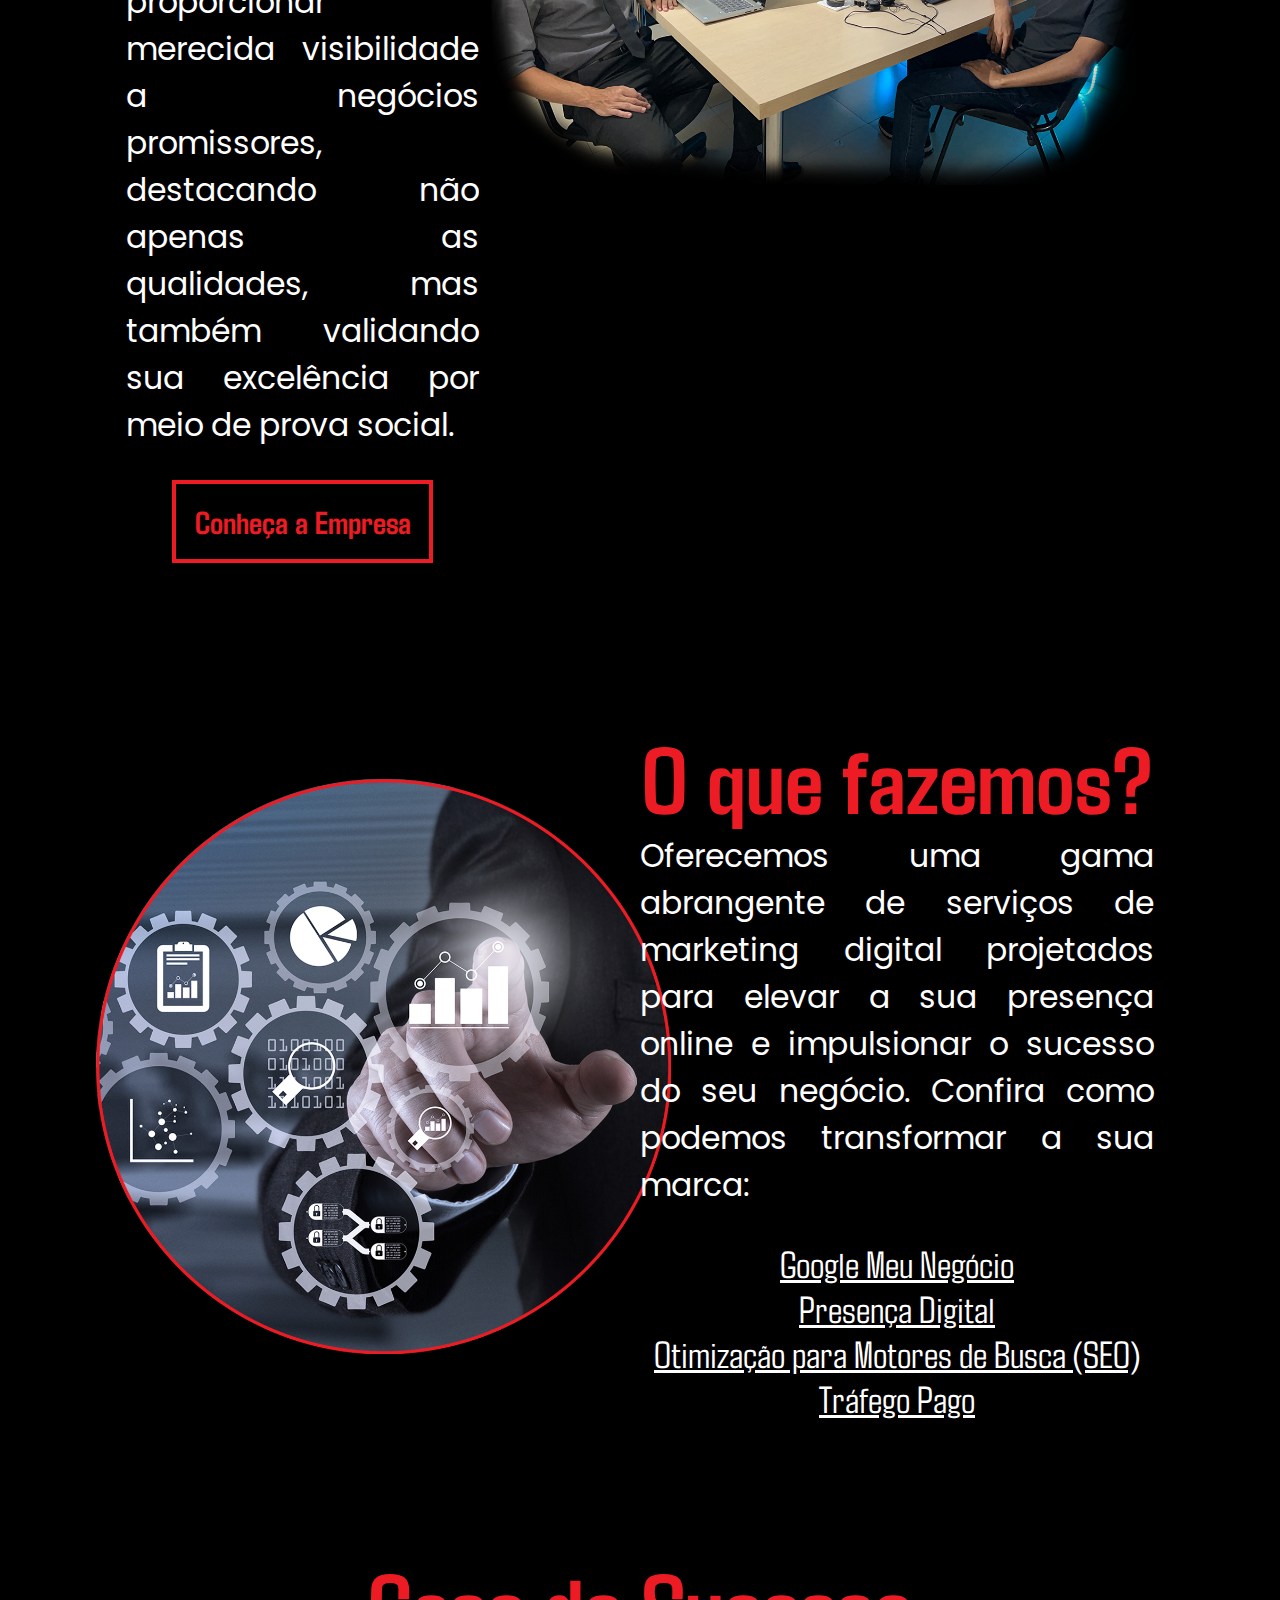
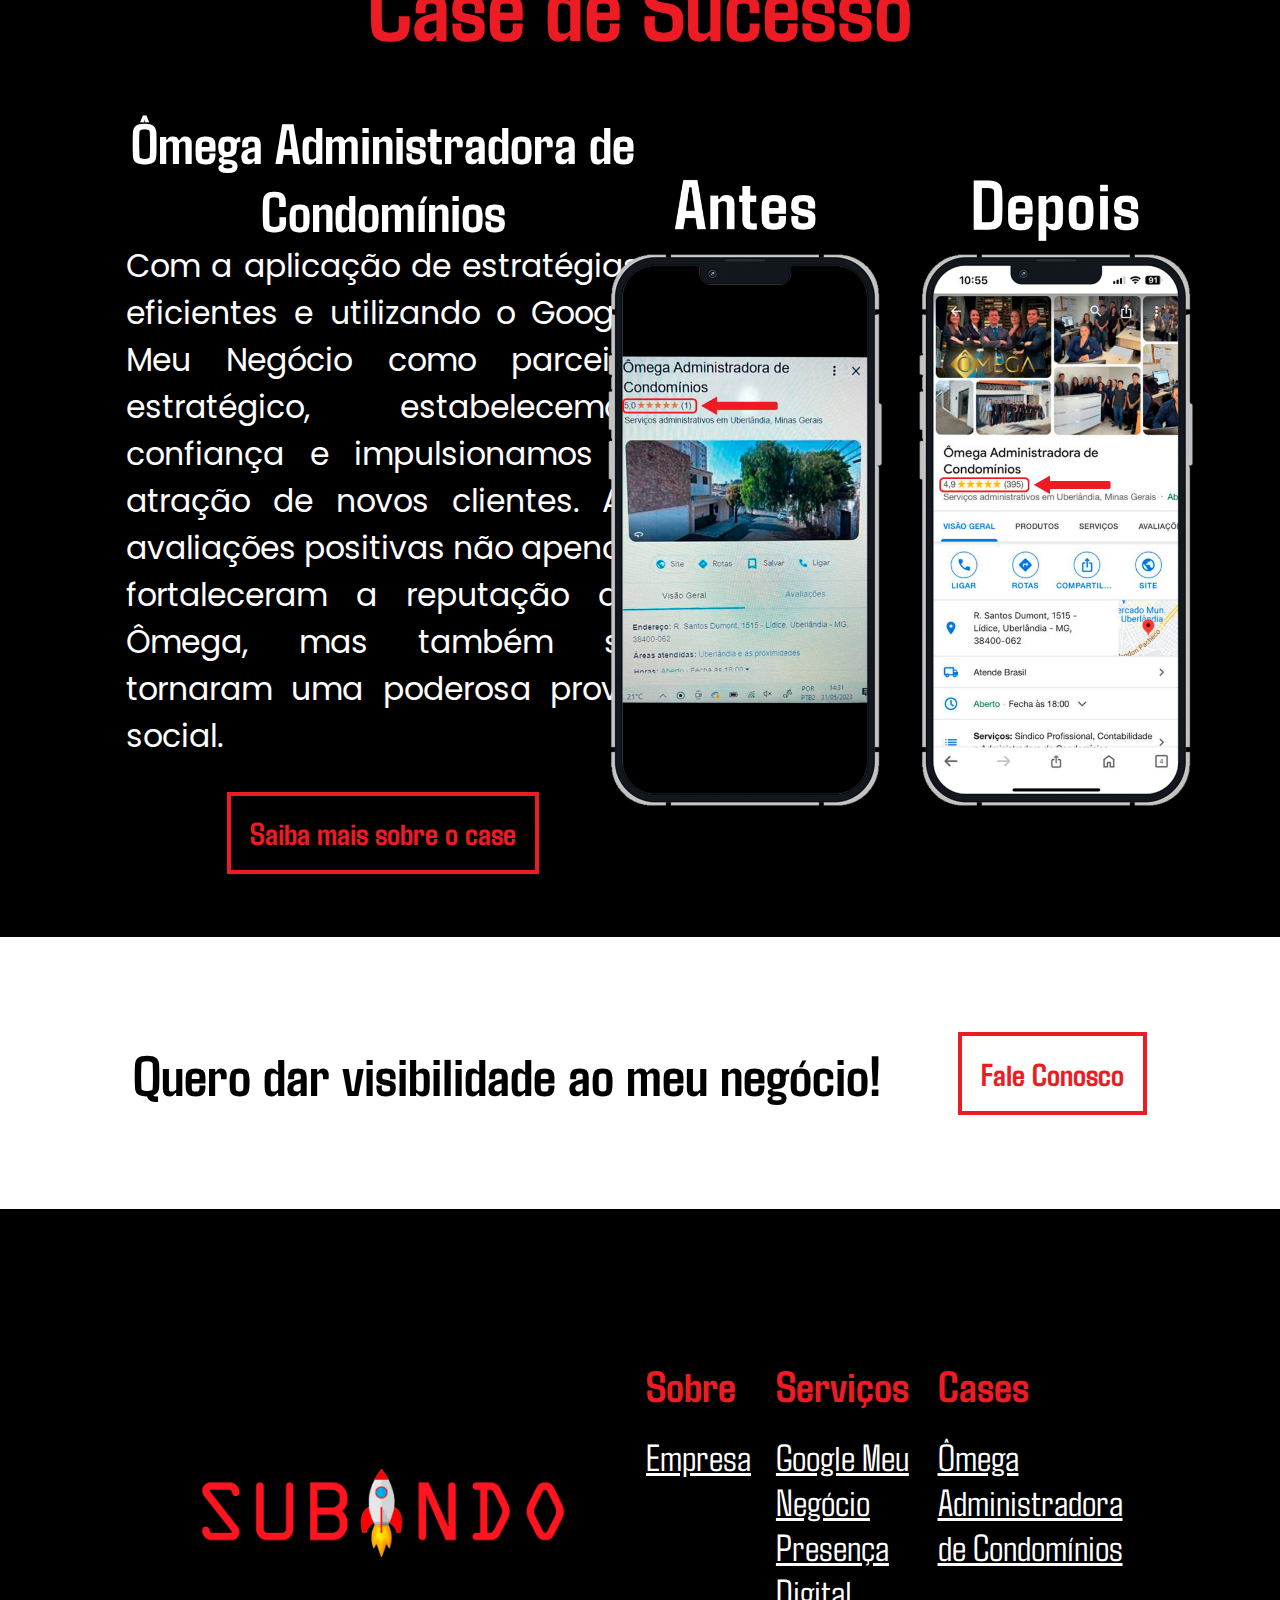
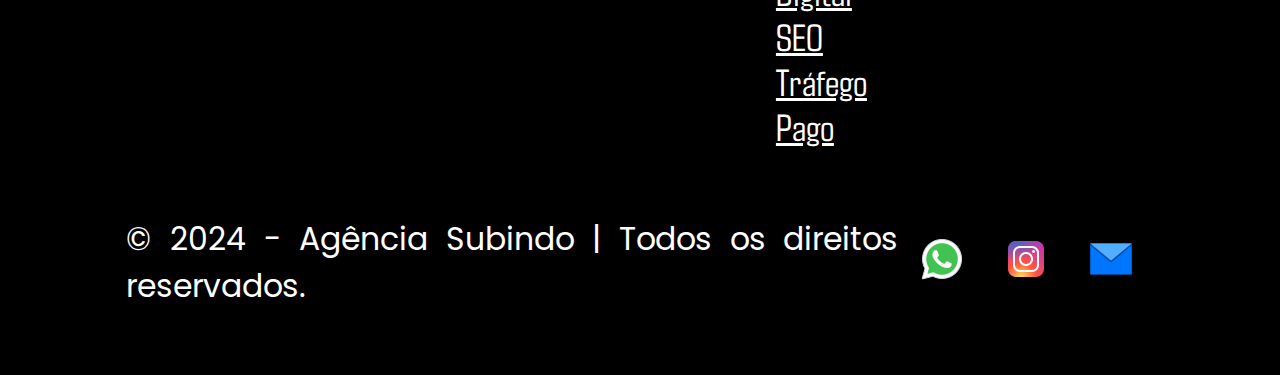
==== commit a7f1b190: "Merge branch 'main' of https://github.com/gillianfranco/site-subindo" ====
--- a/index.html
+++ b/index.html
@@ -15,7 +15,7 @@
             <header class="background-preto">
                 <nav id="lista__links_principais">
                     <div>
-                        <a href=""><img src="assets/images/logos/logo-subindo900x248.png" alt="Logo Subindo Agência"></a>
+                        <a href="" style="display: flex;"><img id="imagem__logo_subindo" src="assets/images/logos/logo-subindo900x248.png" alt="Logo Subindo Agência"></a>
                     </div>
                     <ul>
                         <li><a href="pages/sobre.php"><p class="color-vermelho">Empresa</p></a></li>
@@ -32,6 +32,7 @@
                         </li>
                         <li><a href="pages/contato.php"><p class="color-vermelho">Contato</p></a></li>
                     </ul>
+                    <p id="menu_celular" class="color-vermelho">&#9776;</p>
                 </nav>
             </header>
             <section>
--- a/assets/css/style.css
+++ b/assets/css/style.css
@@ -118,6 +118,10 @@
     position: sticky;
     top: 0;
     z-index: 1;
+}
+p#menu_celular{
+    display: none;
+    font-size: 5vh;
 }
 main header nav#lista__links_principais{
     width: 100%;
@@ -377,9 +381,17 @@
 /* ----------------------------------------------- Responsividade ------------------------------------------- */
 
 @media only screen and (orientation: portrait) {
-    header {
+    /* ------- Menu ------- */
+    img#imagem__logo_subindo{
+        width: 21vh;
+    }
+    nav#lista__links_principais ul{
         display: none;
     }
+    p#menu_celular{
+        display: block;
+    }
+
     /* ------- Classes ------- */
     .metade{
         width: 100%;
@@ -545,7 +557,7 @@
     }
     img#imagem__container_cases {
         width: 50vh;
-        padding-bottom: 1em;
+        margin: 1em 0em;
     }
     img.imagens-rodape {
         width: 8vh;
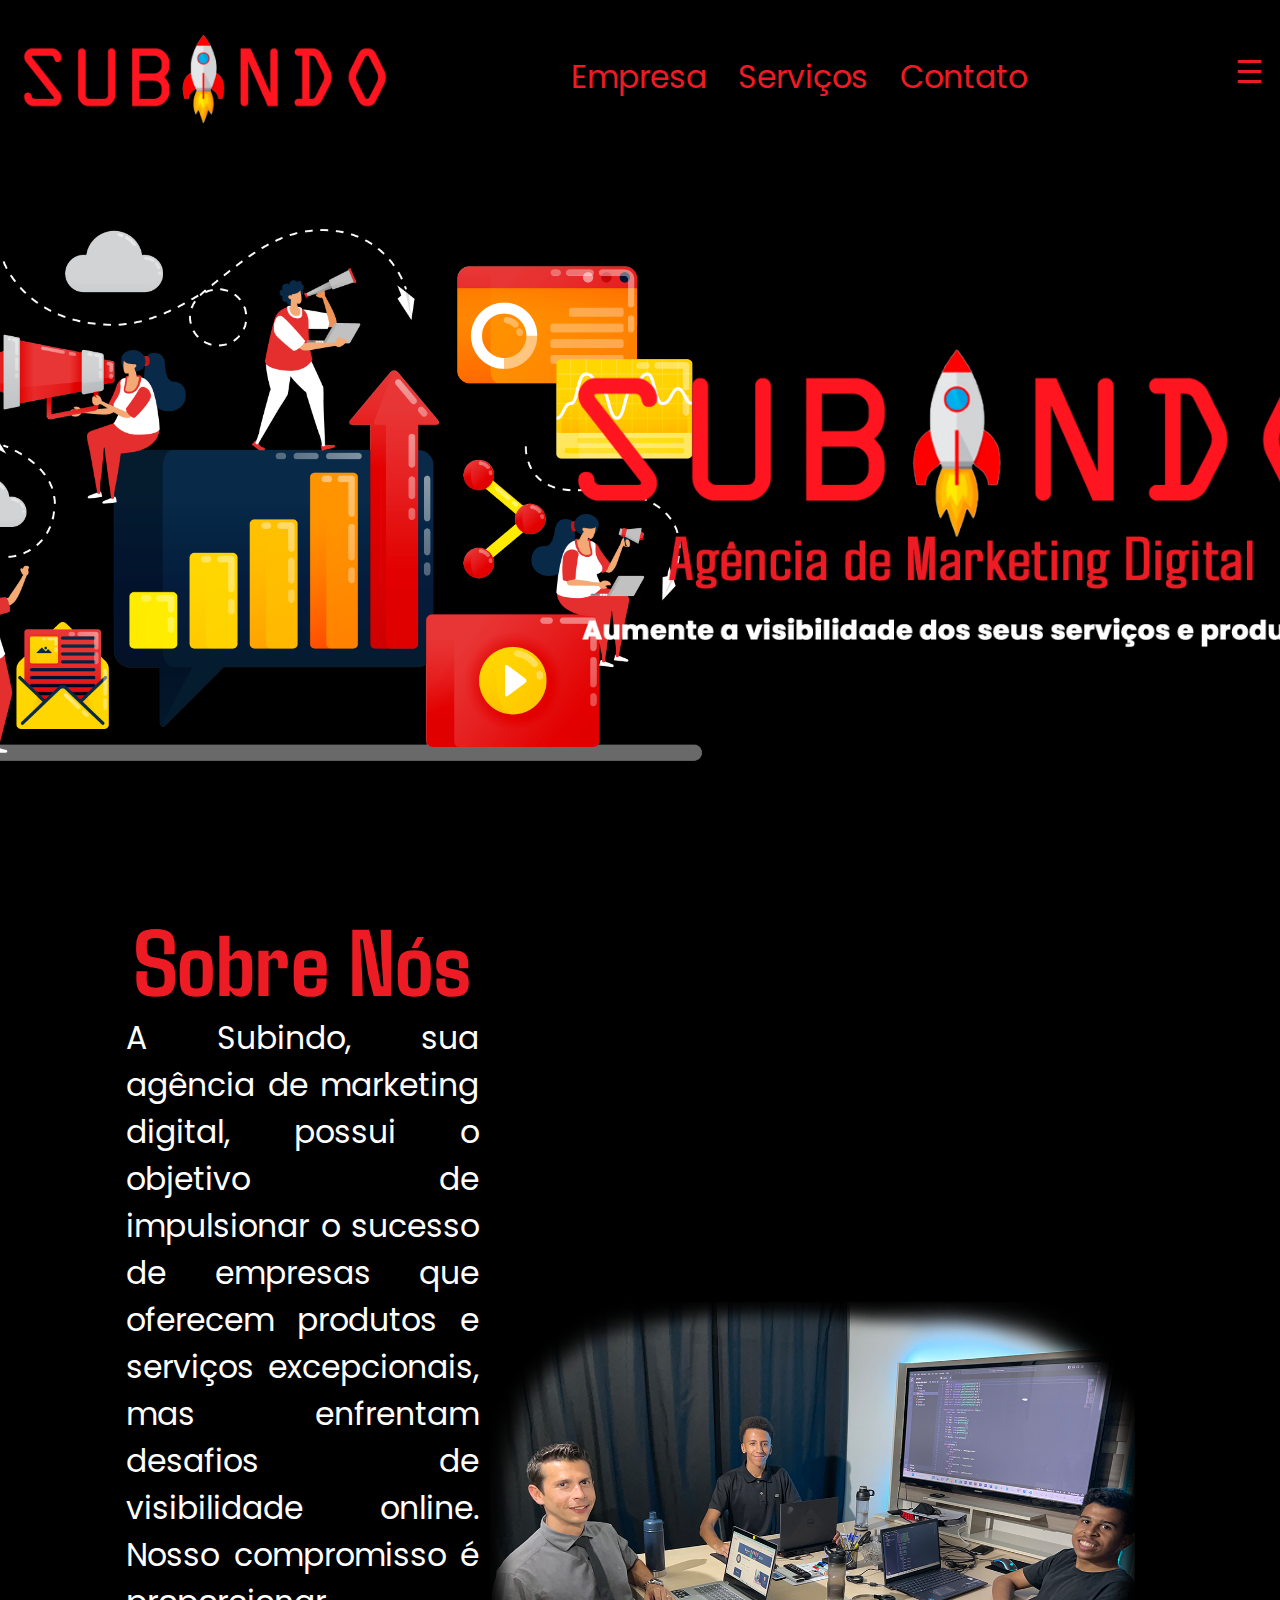
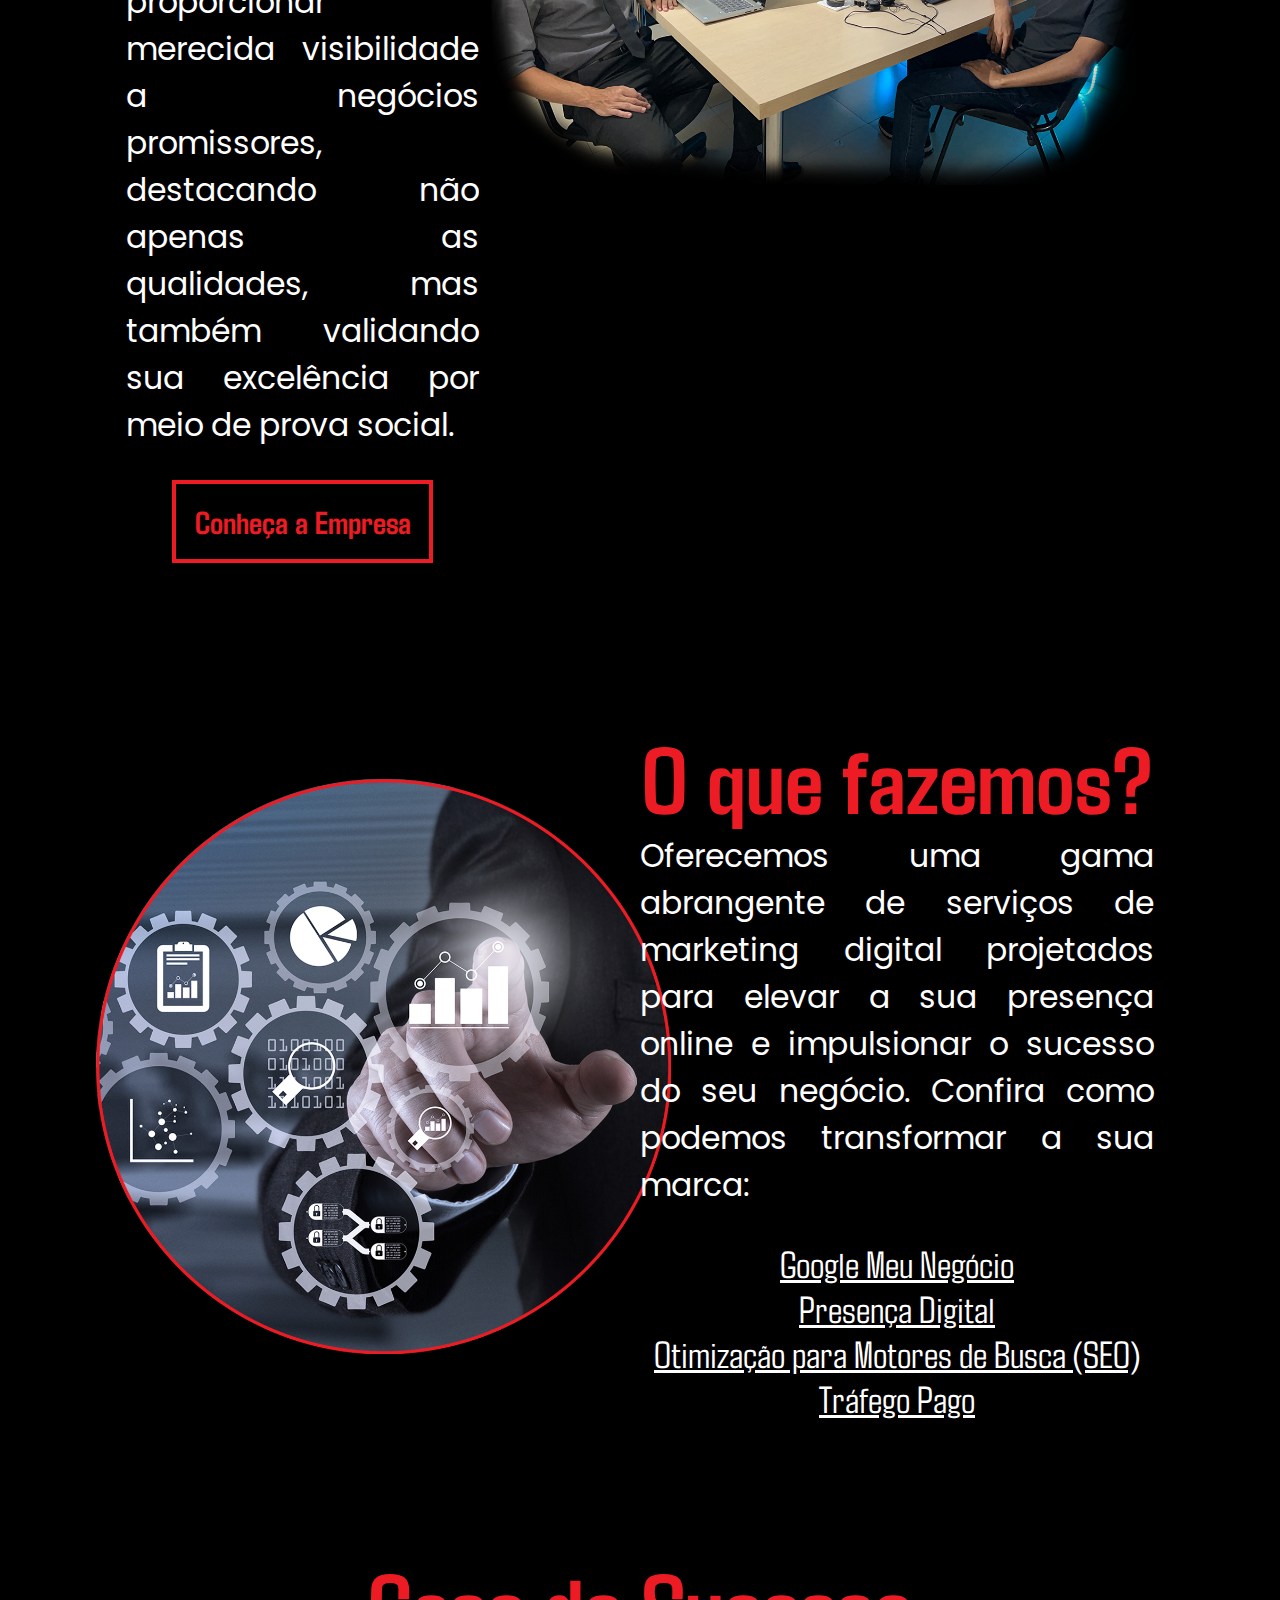
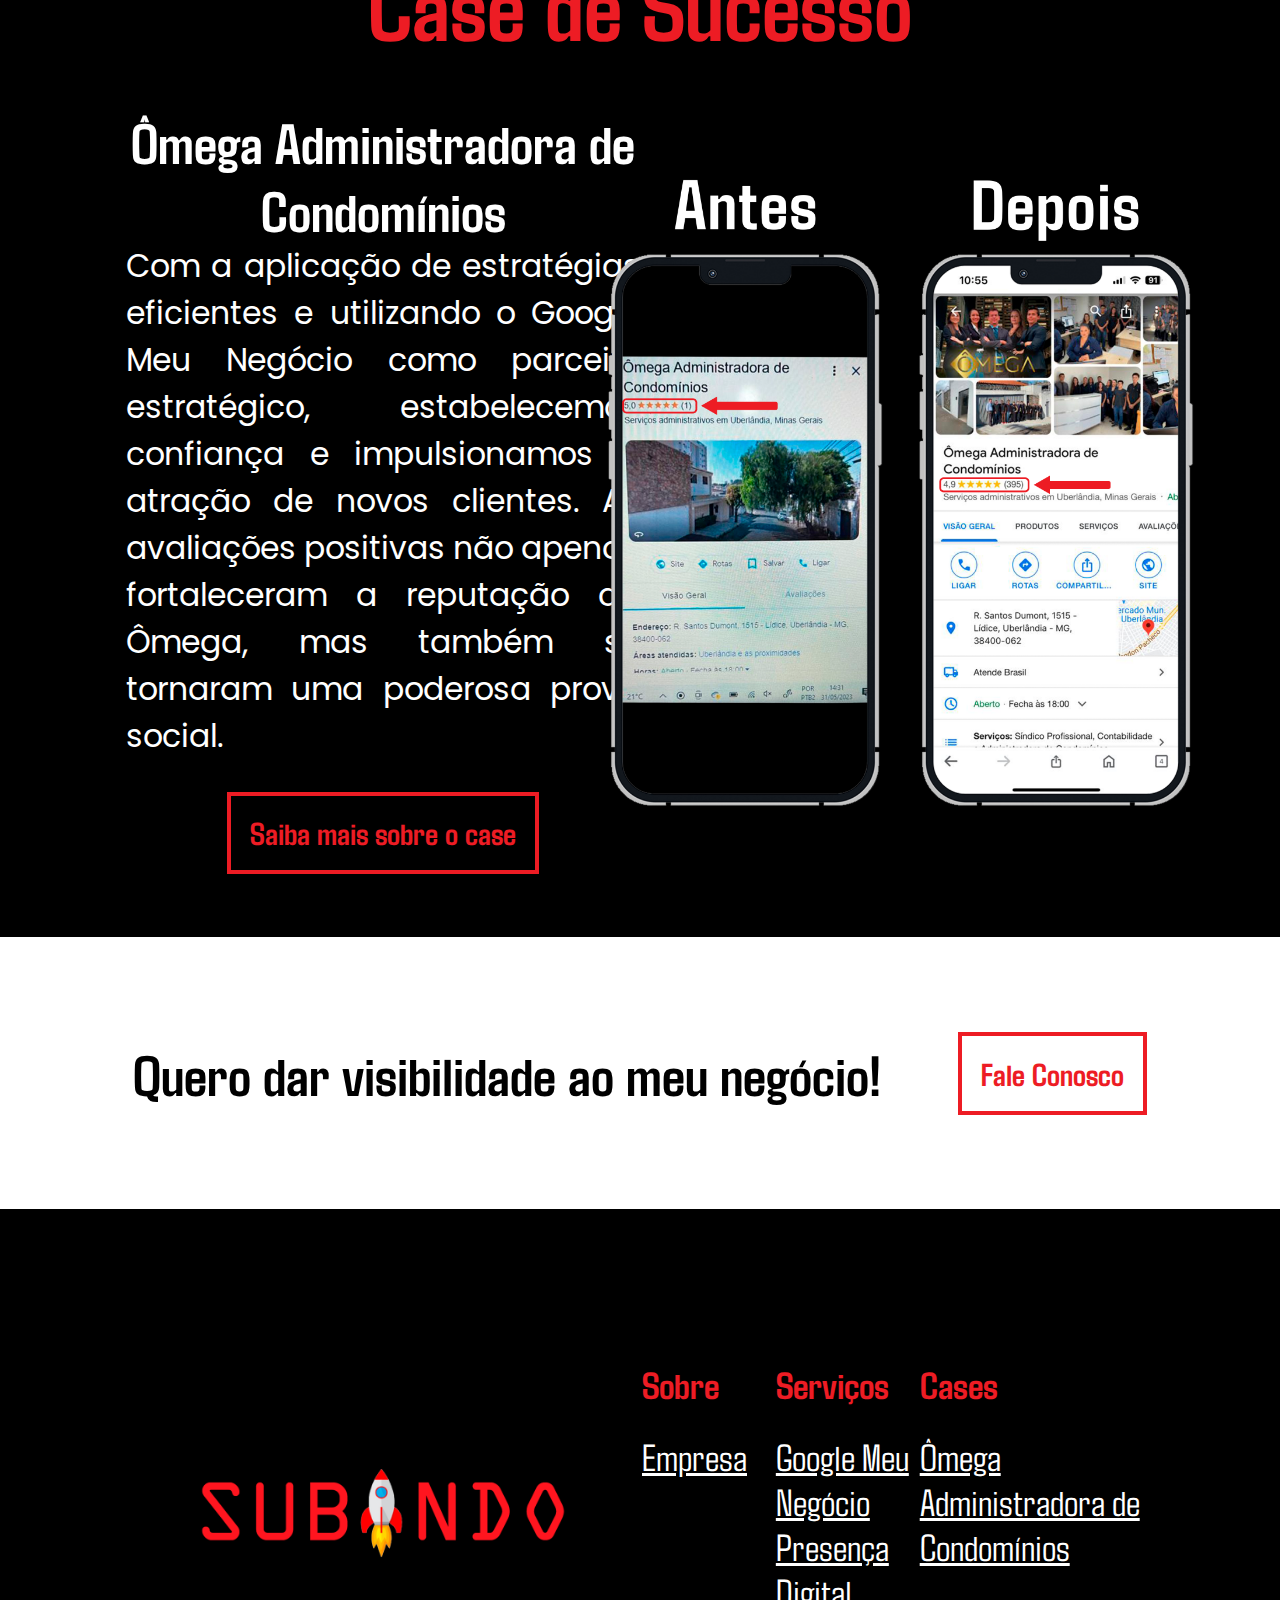
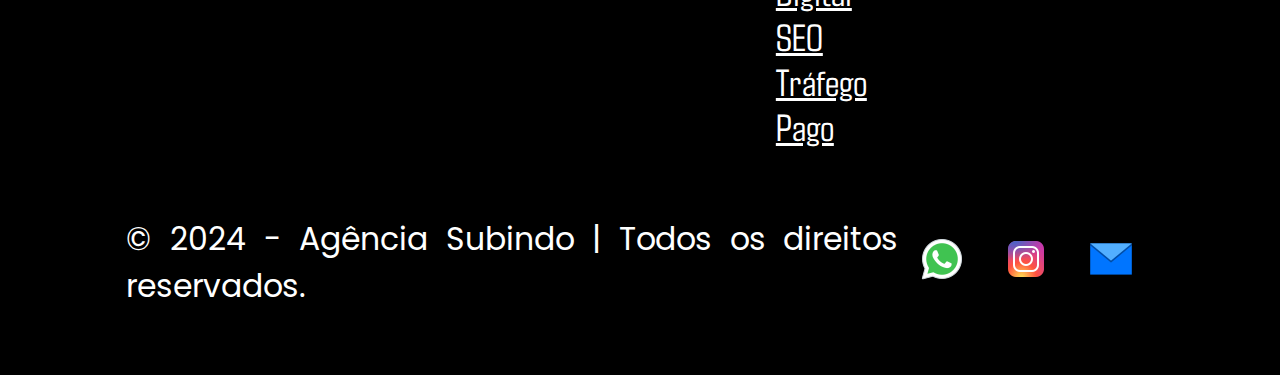
==== commit 2dc8af2e: "Fazer menu responsivo" ====
--- a/index.html
+++ b/index.html
@@ -32,10 +32,29 @@
                         </li>
                         <li><a href="pages/contato.php"><p class="color-vermelho">Contato</p></a></li>
                     </ul>
-                    <p id="menu_celular" class="color-vermelho">&#9776;</p>
+                    <div id="toggle-btn">
+                        <p class="color-vermelho">&#9776;</p>
+                    </div>
                 </nav>
             </header>
             <section>
+                <nav class="dropdown__menu_celular">
+                    <ul class="links_principais centralizar alinhamento-coluna">
+                        <li><a href="pages/sobre.php"><p class="color-branco">Empresa</p></a></li>
+                        <li id="click__links_secundarios_menu_celular" class="centralizar alinhamento-coluna">
+                            <p class="color-branco">Serviços</p>
+                            <nav class="lista__links_secundarios_menu_celular">
+                                <ul class="centralizar alinhamento-coluna">
+                                    <li><a href="pages/google_meu_negocio.php"><p class="color-branco">Google Meu Negócio</p></a></li>
+                                    <li><a href="pages/presenca_digital.php"><p class="color-branco">Presença Digital</p></a></li>
+                                    <li><a href="pages/seo.php"><p class="color-branco">SEO</p></a></li>
+                                    <li><a href="pages/trafego_pago.php"><p class="color-branco">Tráfego Pago</p></a></li>
+                                </ul>
+                            </nav>
+                        </li>
+                        <li><a href="pages/contato.php"><p class="color-branco">Contato</p></a></li>
+                    </ul>
+                </nav>
                 <div id="container__above_the_fold" class="background-preto centralizar">
                     <div class="centralizar metade">
                         <abbr title="https://pt.vecteezy.com/vetor-gratis/marketing">
@@ -97,7 +116,7 @@
             <footer class="padding-sessoes background-preto centralizar alinhamento-coluna">
                 <div class="centralizar">
                     <div class="centralizar metade">
-                        <img id="imagem__logo_rodape" src="../assets/images/logos/logo-subindo900x248.png" alt="Logo Subindo">
+                        <img id="imagem__logo_rodape" src="assets/images/logos/logo-subindo900x248.png" alt="Logo Subindo">
                     </div>
                     <div id="links__footer" class="centralizar metade">
                         <table>
@@ -115,20 +134,20 @@
                             <tr>
                                 <td valign="top">
                                     <ul class="alinhamento-coluna">
-                                        <li><a class="hover_link links-rodape" href="pages/sobre.php">Empresa</a></li>
+                                        <li><a class="hover_link" href="pages/sobre.php">Empresa</a></li>
                                     </ul>
                                 </td>
                                 <td valign="top">
                                     <ul class="alinhamento-coluna">
-                                        <li><a class="hover_link links-rodape" href="">Google Meu Negócio</a></li>
-                                        <li><a class="hover_link links-rodape" href="">Presença Digital</a></li>
-                                        <li><a class="hover_link links-rodape" href="">SEO</a></li>
-                                        <li><a class="hover_link links-rodape" href="">Tráfego Pago</a></li>
+                                        <li><a class="hover_link" href="">Google Meu Negócio</a></li>
+                                        <li><a class="hover_link" href="">Presença Digital</a></li>
+                                        <li><a class="hover_link" href="">SEO</a></li>
+                                        <li><a class="hover_link" href="">Tráfego Pago</a></li>
                                     </ul>
                                 </td>
                                 <td valign="top">
                                     <ul class="alinhamento-coluna">
-                                        <li><a class="hover_link links-rodape" href="">Ômega Administradora de Condomínios</a></li>
+                                        <li><a class="hover_link" href="">Ômega Administradora de Condomínios</a></li>
                                     </ul>
                                 </td>
                             </tr>
@@ -141,17 +160,17 @@
                         <tr>
                             <td>
                                 <a href="" target="_blank" class="icones-redes">
-                                    <img class="imagens-rodape" src="../assets/images/icones/icons8-whatsapp-48.png" alt="Icone WhatsApp">
+                                    <img class="imagens-rodape" src="assets/images/icones/icons8-whatsapp-48.png" alt="Icone WhatsApp">
                                 </a>
                             </td>
                             <td>
                                 <a href="" target="_blank" class="icones-redes">
-                                    <img class="imagens-rodape" src="../assets/images/icones/icons8-instagram-48.png" alt="Icone Instagram">
+                                    <img class="imagens-rodape" src="assets/images/icones/icons8-instagram-48.png" alt="Icone Instagram">
                                 </a>
                             </td>
                             <td>
                                 <a href="" target="_blank" class="icones-redes">
-                                    <img class="imagens-rodape" src="../assets/images/icones/icons8-email-48.png" alt="Icone Email">
+                                    <img class="imagens-rodape" src="assets/images/icones/icons8-email-48.png" alt="Icone Email">
                                 </a>
                             </td>
                         </tr>
--- a/assets/css/style.css
+++ b/assets/css/style.css
@@ -119,9 +119,40 @@
     top: 0;
     z-index: 1;
 }
-p#menu_celular{
+div#toggle-btn{
+    display: flex;
+    font-size: 5vh;
+    margin-bottom: .2em;
+}
+nav.dropdown__menu_celular{
+    justify-content: center;
+    align-items: center;
+    position: fixed;
+    width: 100%;
+    right: 0;
+    padding: 0em 0.2em;
+}
+nav.dropdown__menu_celular .links_principais{
     display: none;
-    font-size: 5vh;
+    width: 100%;
+    background-color: var(--vermelho);
+    border-radius: .5em;
+    padding: .5em;
+}
+nav.dropdown__menu_celular .links_principais.open{
+    display: flex;
+}
+nav.dropdown__menu_celular ul li:not(:last-child){
+    margin-bottom: .2em;
+}
+nav.lista__links_secundarios_menu_celular{
+    display: none;
+    width: 100%;
+    padding: .5em;
+    background-color: var(--preto);
+}
+nav.lista__links_secundarios_menu_celular.active{
+    display: flex;
 }
 main header nav#lista__links_principais{
     width: 100%;
@@ -184,7 +215,6 @@
 }
 footer div#links__footer td{
     text-align: left;
-    padding: 0px 4px;
 }
 footer a{
     color: var(--branco);
@@ -201,9 +231,6 @@
     width: 3em;
     height: 3em;
     text-align: center;
-}
-footer h3 {
-    font-size: 1.4em;
 }
 
 /* ---------------------------------------------------- Home --------------------------------------------- */
@@ -388,8 +415,8 @@
     nav#lista__links_principais ul{
         display: none;
     }
-    p#menu_celular{
-        display: block;
+    div#toggle-btn{
+        display: flex;
     }
 
     /* ------- Classes ------- */
@@ -527,10 +554,7 @@
         flex-direction: column;
     }
     ul#container__contatos a {
-        font-size: 1.3em;
-    }
-    h3.textos-contatos {
-        font-size: 1.3em;
+        font-size: 1.1em;
     }
 
     /* ---------------------- Container Pedir Análise ------------------------- */
@@ -569,10 +593,4 @@
     footer div:nth-child(2) {
         margin-top: 1.5em;
     }
-
-    /* Rodapé */
-    footer .links-rodape {
-        text-align: left;
-        font-size: 1em;
-    }
 }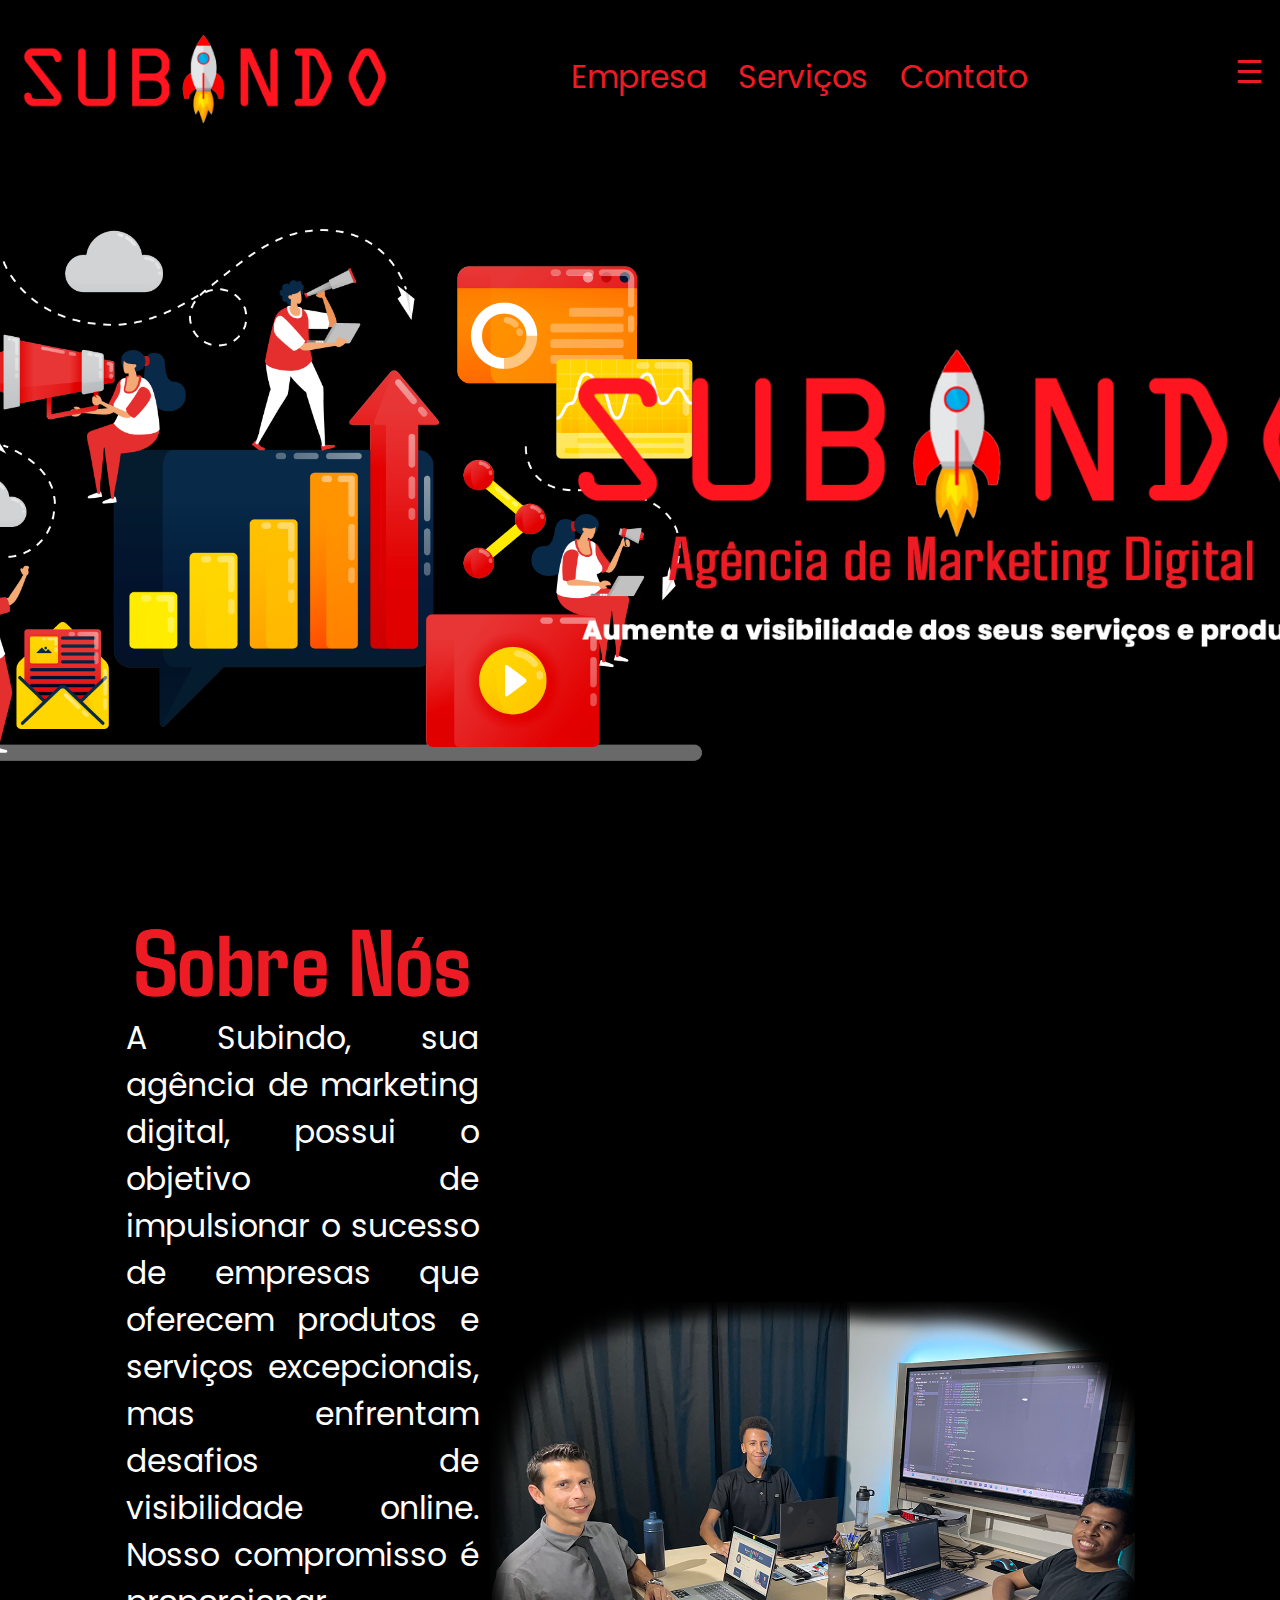
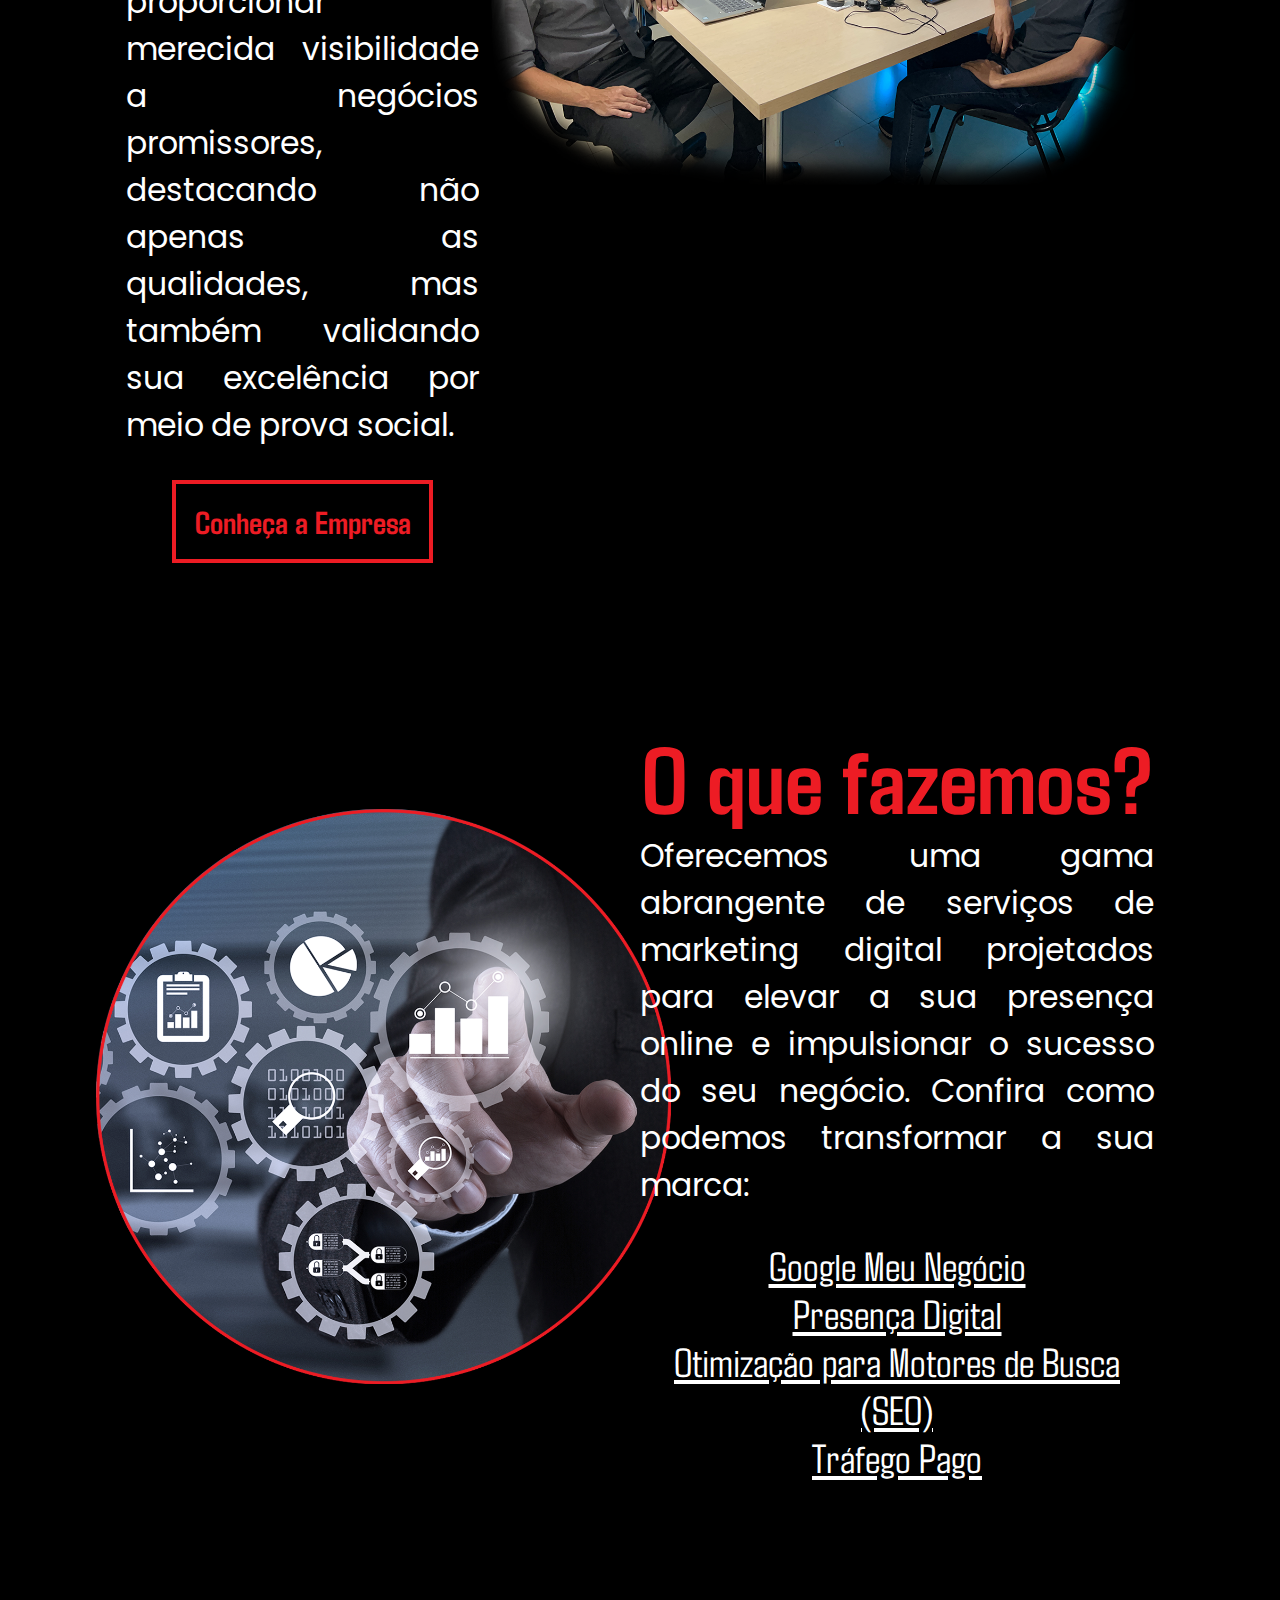
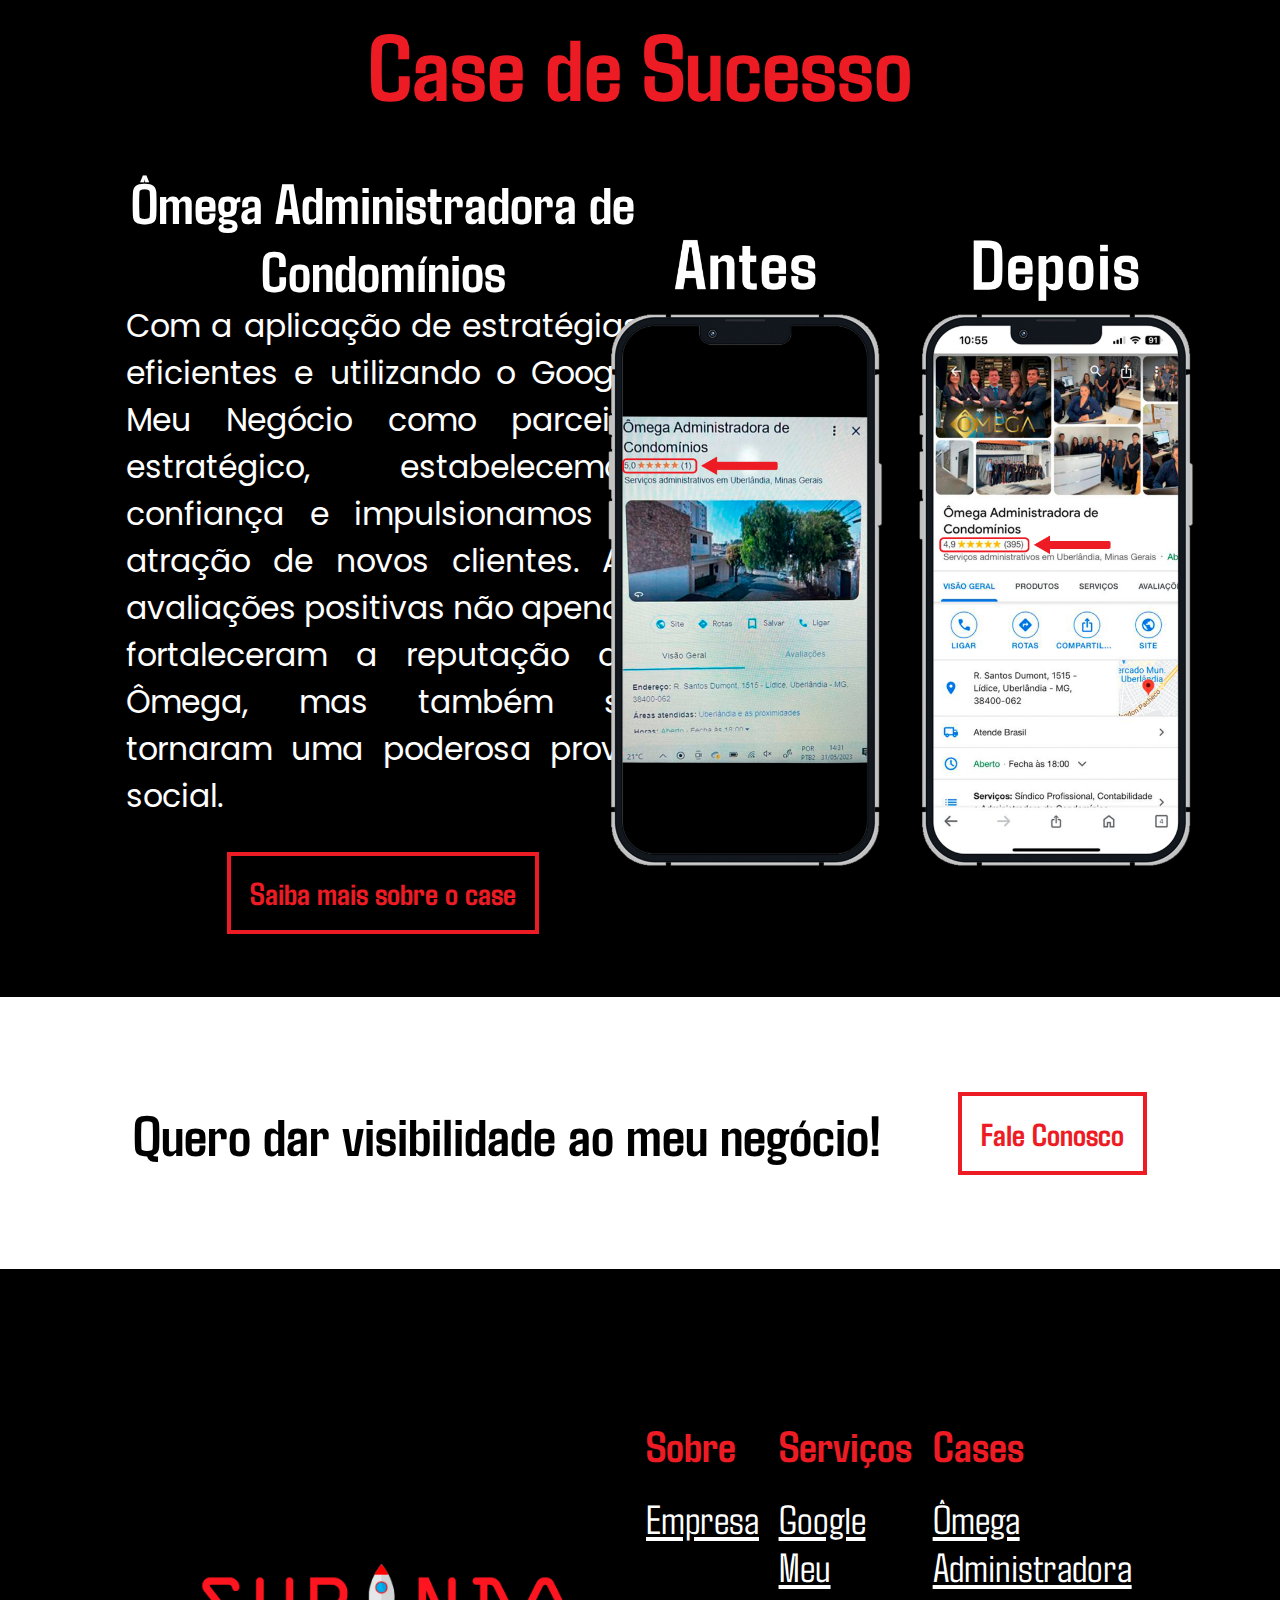
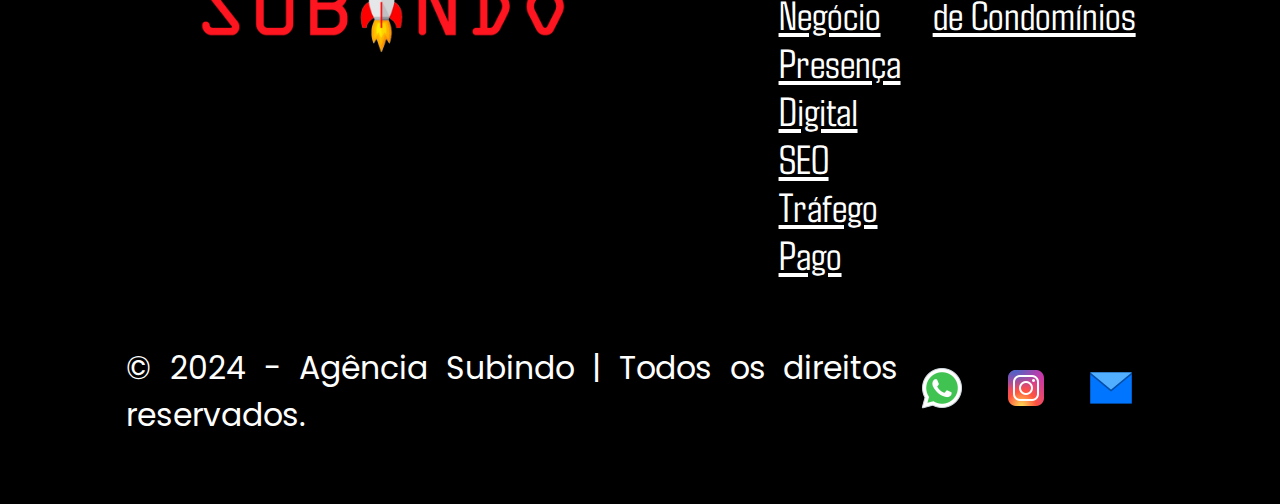
==== commit ba31a805: "Merge branch 'main' of github.com:gillianfranco/site-subindo" ====
--- a/index.html
+++ b/index.html
@@ -116,7 +116,7 @@
             <footer class="padding-sessoes background-preto centralizar alinhamento-coluna">
                 <div class="centralizar">
                     <div class="centralizar metade">
-                        <img id="imagem__logo_rodape" src="assets/images/logos/logo-subindo900x248.png" alt="Logo Subindo">
+                        <img id="imagem__logo_rodape" src="../assets/images/logos/logo-subindo900x248.png" alt="Logo Subindo">
                     </div>
                     <div id="links__footer" class="centralizar metade">
                         <table>
@@ -134,20 +134,20 @@
                             <tr>
                                 <td valign="top">
                                     <ul class="alinhamento-coluna">
-                                        <li><a class="hover_link" href="pages/sobre.php">Empresa</a></li>
+                                        <li><a class="hover_link links-rodape" href="pages/sobre.php">Empresa</a></li>
                                     </ul>
                                 </td>
                                 <td valign="top">
                                     <ul class="alinhamento-coluna">
-                                        <li><a class="hover_link" href="">Google Meu Negócio</a></li>
-                                        <li><a class="hover_link" href="">Presença Digital</a></li>
-                                        <li><a class="hover_link" href="">SEO</a></li>
-                                        <li><a class="hover_link" href="">Tráfego Pago</a></li>
+                                        <li><a class="hover_link links-rodape" href="">Google Meu Negócio</a></li>
+                                        <li><a class="hover_link links-rodape" href="">Presença Digital</a></li>
+                                        <li><a class="hover_link links-rodape" href="">SEO</a></li>
+                                        <li><a class="hover_link links-rodape" href="">Tráfego Pago</a></li>
                                     </ul>
                                 </td>
                                 <td valign="top">
                                     <ul class="alinhamento-coluna">
-                                        <li><a class="hover_link" href="">Ômega Administradora de Condomínios</a></li>
+                                        <li><a class="hover_link links-rodape" href="">Ômega Administradora de Condomínios</a></li>
                                     </ul>
                                 </td>
                             </tr>
@@ -160,17 +160,17 @@
                         <tr>
                             <td>
                                 <a href="" target="_blank" class="icones-redes">
-                                    <img class="imagens-rodape" src="assets/images/icones/icons8-whatsapp-48.png" alt="Icone WhatsApp">
+                                    <img class="imagens-rodape" src="../assets/images/icones/icons8-whatsapp-48.png" alt="Icone WhatsApp">
                                 </a>
                             </td>
                             <td>
                                 <a href="" target="_blank" class="icones-redes">
-                                    <img class="imagens-rodape" src="assets/images/icones/icons8-instagram-48.png" alt="Icone Instagram">
+                                    <img class="imagens-rodape" src="../assets/images/icones/icons8-instagram-48.png" alt="Icone Instagram">
                                 </a>
                             </td>
                             <td>
                                 <a href="" target="_blank" class="icones-redes">
-                                    <img class="imagens-rodape" src="assets/images/icones/icons8-email-48.png" alt="Icone Email">
+                                    <img class="imagens-rodape" src="../assets/images/icones/icons8-email-48.png" alt="Icone Email">
                                 </a>
                             </td>
                         </tr>
--- a/assets/css/style.css
+++ b/assets/css/style.css
@@ -215,6 +215,7 @@
 }
 footer div#links__footer td{
     text-align: left;
+    padding: 0px 4px;
 }
 footer a{
     color: var(--branco);
@@ -232,6 +233,9 @@
     height: 3em;
     text-align: center;
 }
+footer h3 {
+    font-size: 1.4em;
+}
 
 /* ---------------------------------------------------- Home --------------------------------------------- */
 
@@ -245,7 +249,9 @@
 }
 
 /* ---------------------- Sessões ------------------------- */
-div[id^="container__"]:not(div#container__cases, div#container__metodologia, div#container__cadastro, div#container__presenca, div#container__importancia, div#container__atrair, div#container__above_the_fold_contato), div.container__pedir_analise, footer > div{
+div[id^="container__"]:not(
+    div#container__cases, div#container__metodologia, div#container__cadastro, div#container__presenca, div#container__importancia, div#container__atrair, div#container__above_the_fold_contato, div#container__funcionarios_omega, div#container__omega
+), div.container__pedir_analise, footer > div{
     flex-direction: row;
 }
 
@@ -264,7 +270,7 @@
 }
 a.hover_link{
     font-family: 'Agdasima';
-    font-size: 1.2em;
+    font-size: 1.3em;
     text-decoration: underline;
     color: var(--branco);
 }
@@ -442,7 +448,10 @@
     }
     
     /* ---------------------- Sessões ------------------------- */
-    div[id^="container__"]:not(div#container__cases, div#container__metodologia,  div#container__cadastro, div#container__presenca, div#container__importancia, div#container__atrair, div#container__above_the_fold_contato), div.container__pedir_analise, footer > div{
+    div[id^="container__"]:not(
+        div#container__cases, div#container__metodologia,  div#container__cadastro, div#container__presenca, div#container__importancia, div#container__atrair, div#container__above_the_fold_contato,
+        div#container__funcionarios_omega, div#container__omega
+    ), div.container__pedir_analise, footer > div{
         flex-direction: column-reverse;
     }
 
@@ -480,6 +489,15 @@
         margin-bottom: 1.5em;
     }
 
+    /* Serviços */
+    a.hover_link{
+        font-family: 'Agdasima';
+        font-size: 1.2em;
+        text-decoration: underline;
+        color: var(--branco);
+    }
+
+
     /* Containers index */
     div#container__above_the_fold{
         height: 97vh;
@@ -494,6 +512,30 @@
         margin-bottom: 0.3em;
     }
 
+    /* Coontainer case ômega */
+    div#container__omega {
+        margin-top: 1em;
+    }
+    div#container__funcionarios_omega {
+        flex-direction: column;
+    }
+    img#imagem__logo-omegaAdm{
+        padding: 0;
+        width: 35vh;
+    }
+    img#imagem__ranqueamento_omega{
+        width: 45vh;
+        margin-bottom: .3em;
+    }
+    img#imagem__ficha_omega{
+        margin-bottom: 1.5em;
+        width: 35vh;
+    }
+    img#imagem__funcionarios_omega{
+        width: 45vh;
+        margin: 1.5em 0px;
+    }
+
     /* Containers google meu negócio */
     div#container__cadastro {
         flex-direction: column;
@@ -554,7 +596,10 @@
         flex-direction: column;
     }
     ul#container__contatos a {
-        font-size: 1.1em;
+        font-size: 1.3em;
+    }
+    h3.textos-contatos {
+        font-size: 1.3em;
     }
 
     /* ---------------------- Container Pedir Análise ------------------------- */
@@ -593,4 +638,10 @@
     footer div:nth-child(2) {
         margin-top: 1.5em;
     }
+
+    /* Rodapé */
+    footer .links-rodape {
+        text-align: left;
+        font-size: 1em;
+    }
 }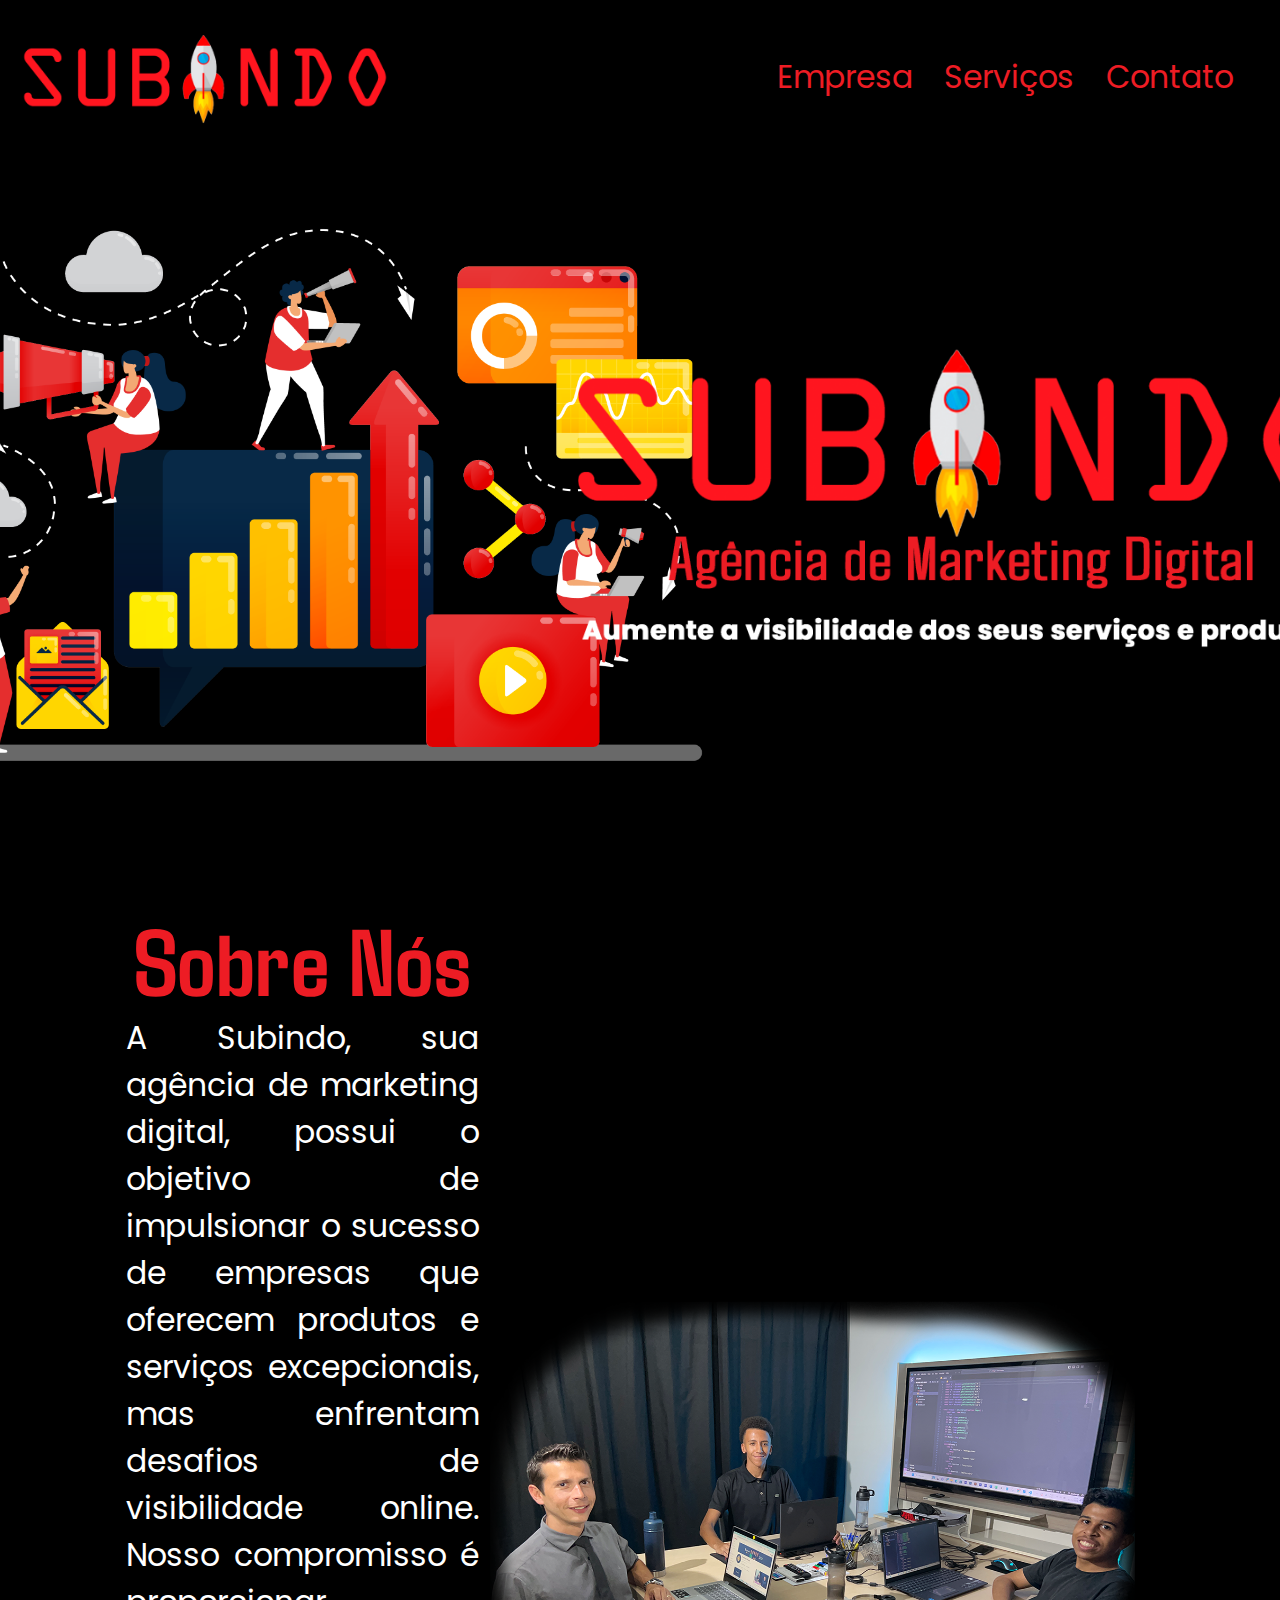
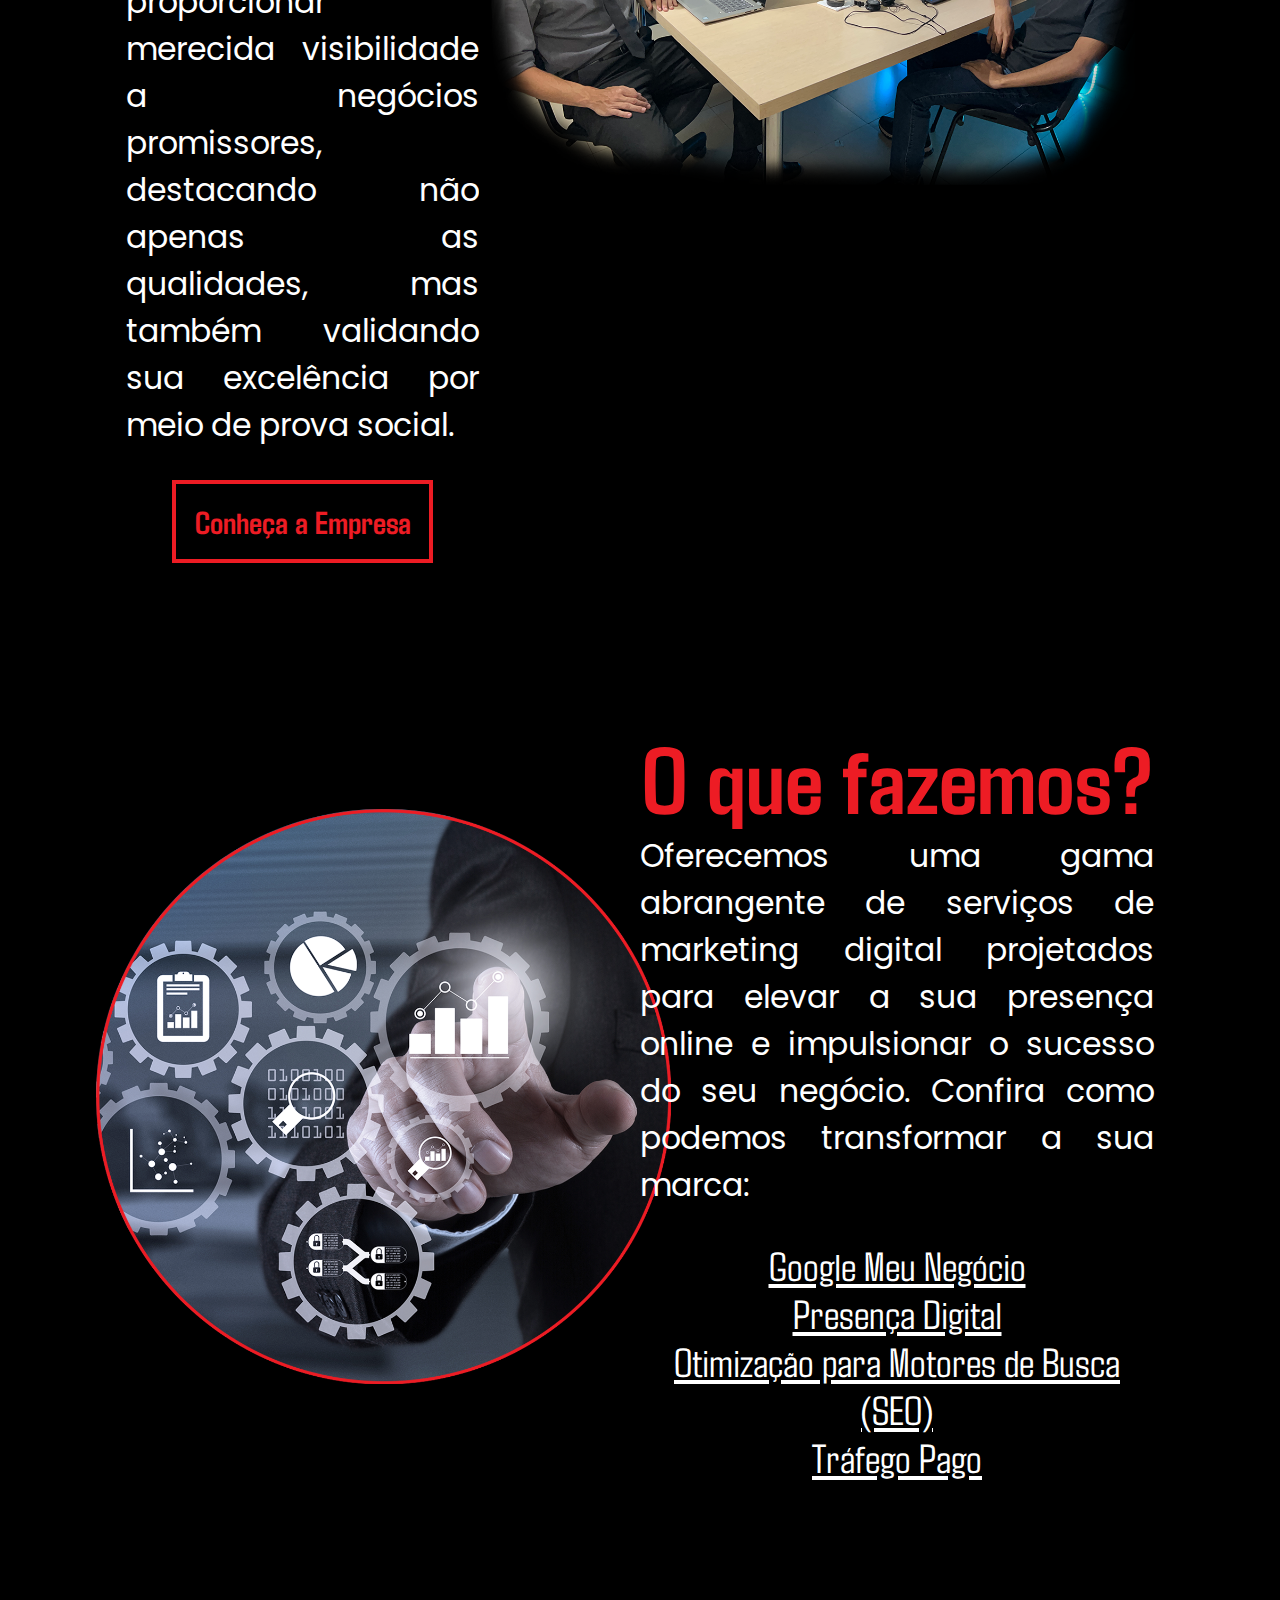
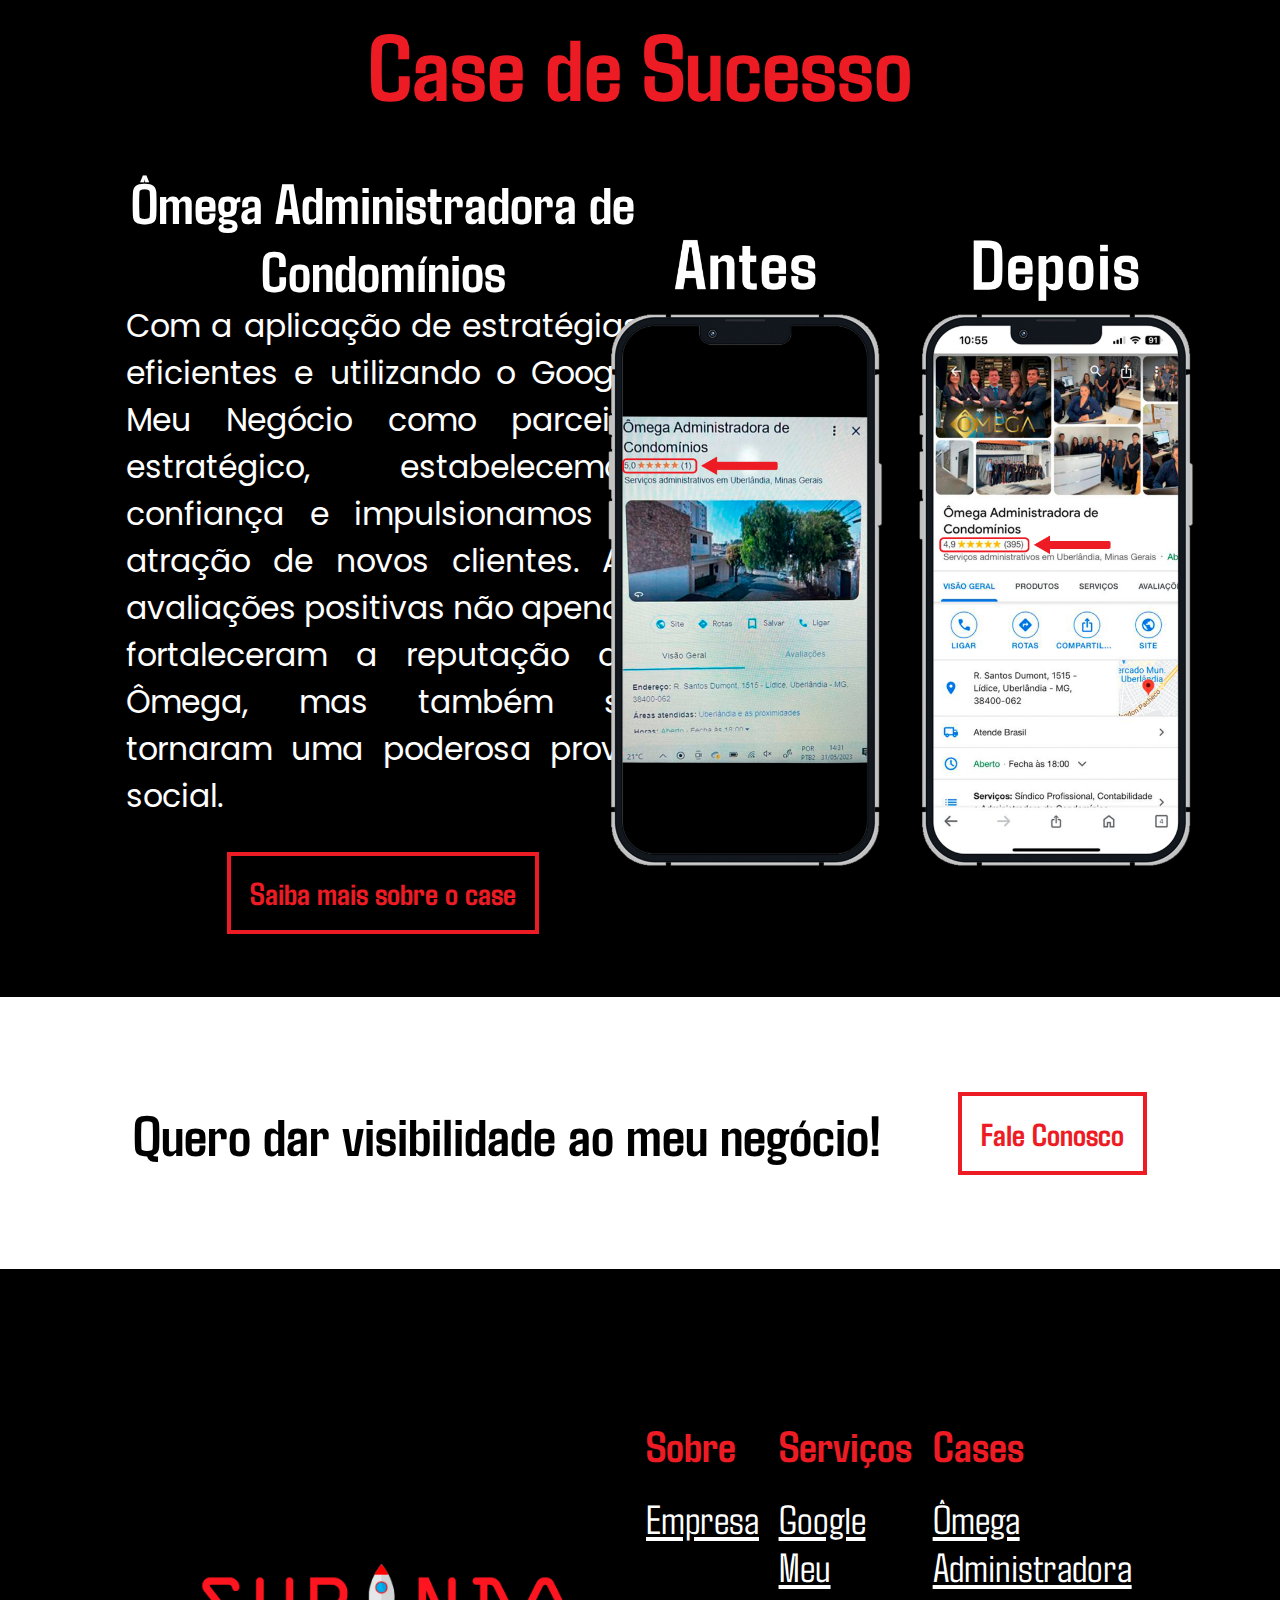
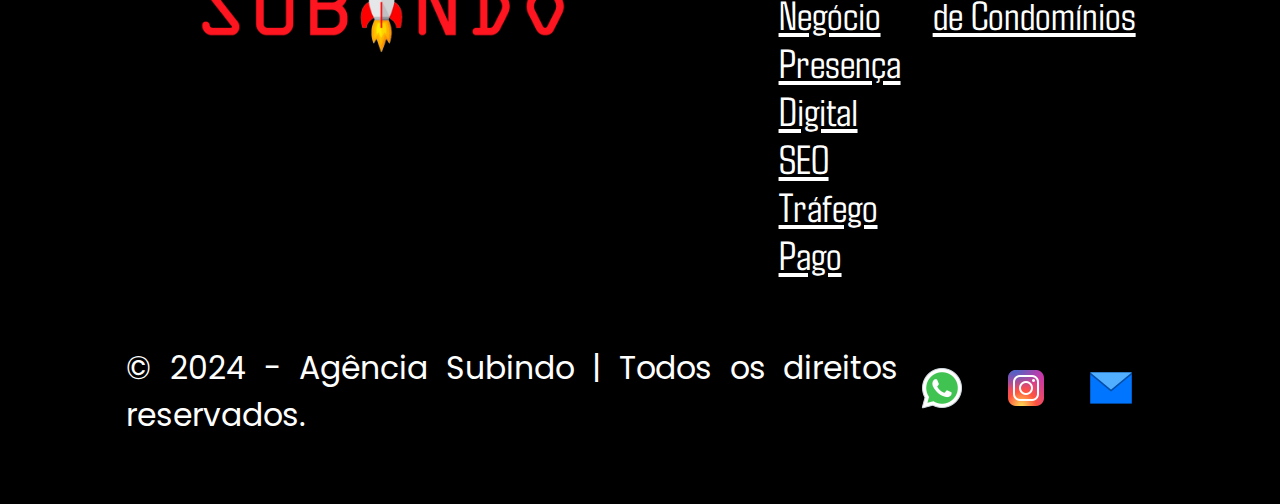
==== commit 9447fa2f: "Licar os links do rodapé com as outras páginas" ====
--- a/index.html
+++ b/index.html
@@ -139,15 +139,15 @@
                                 </td>
                                 <td valign="top">
                                     <ul class="alinhamento-coluna">
-                                        <li><a class="hover_link links-rodape" href="">Google Meu Negócio</a></li>
-                                        <li><a class="hover_link links-rodape" href="">Presença Digital</a></li>
-                                        <li><a class="hover_link links-rodape" href="">SEO</a></li>
-                                        <li><a class="hover_link links-rodape" href="">Tráfego Pago</a></li>
+                                        <li><a class="hover_link links-rodape" href="pages/google_meu_negocio.php">Google Meu Negócio</a></li>
+                                        <li><a class="hover_link links-rodape" href="pages/presenca_digital.php">Presença Digital</a></li>
+                                        <li><a class="hover_link links-rodape" href="pages/seo.php">SEO</a></li>
+                                        <li><a class="hover_link links-rodape" href="pages/trafego_pago.php">Tráfego Pago</a></li>
                                     </ul>
                                 </td>
                                 <td valign="top">
                                     <ul class="alinhamento-coluna">
-                                        <li><a class="hover_link links-rodape" href="">Ômega Administradora de Condomínios</a></li>
+                                        <li><a class="hover_link links-rodape" href="pages/cases/case_omega.php">Ômega Administradora de Condomínios</a></li>
                                     </ul>
                                 </td>
                             </tr>
--- a/assets/css/style.css
+++ b/assets/css/style.css
@@ -120,7 +120,7 @@
     z-index: 1;
 }
 div#toggle-btn{
-    display: flex;
+    display: none;
     font-size: 5vh;
     margin-bottom: .2em;
 }
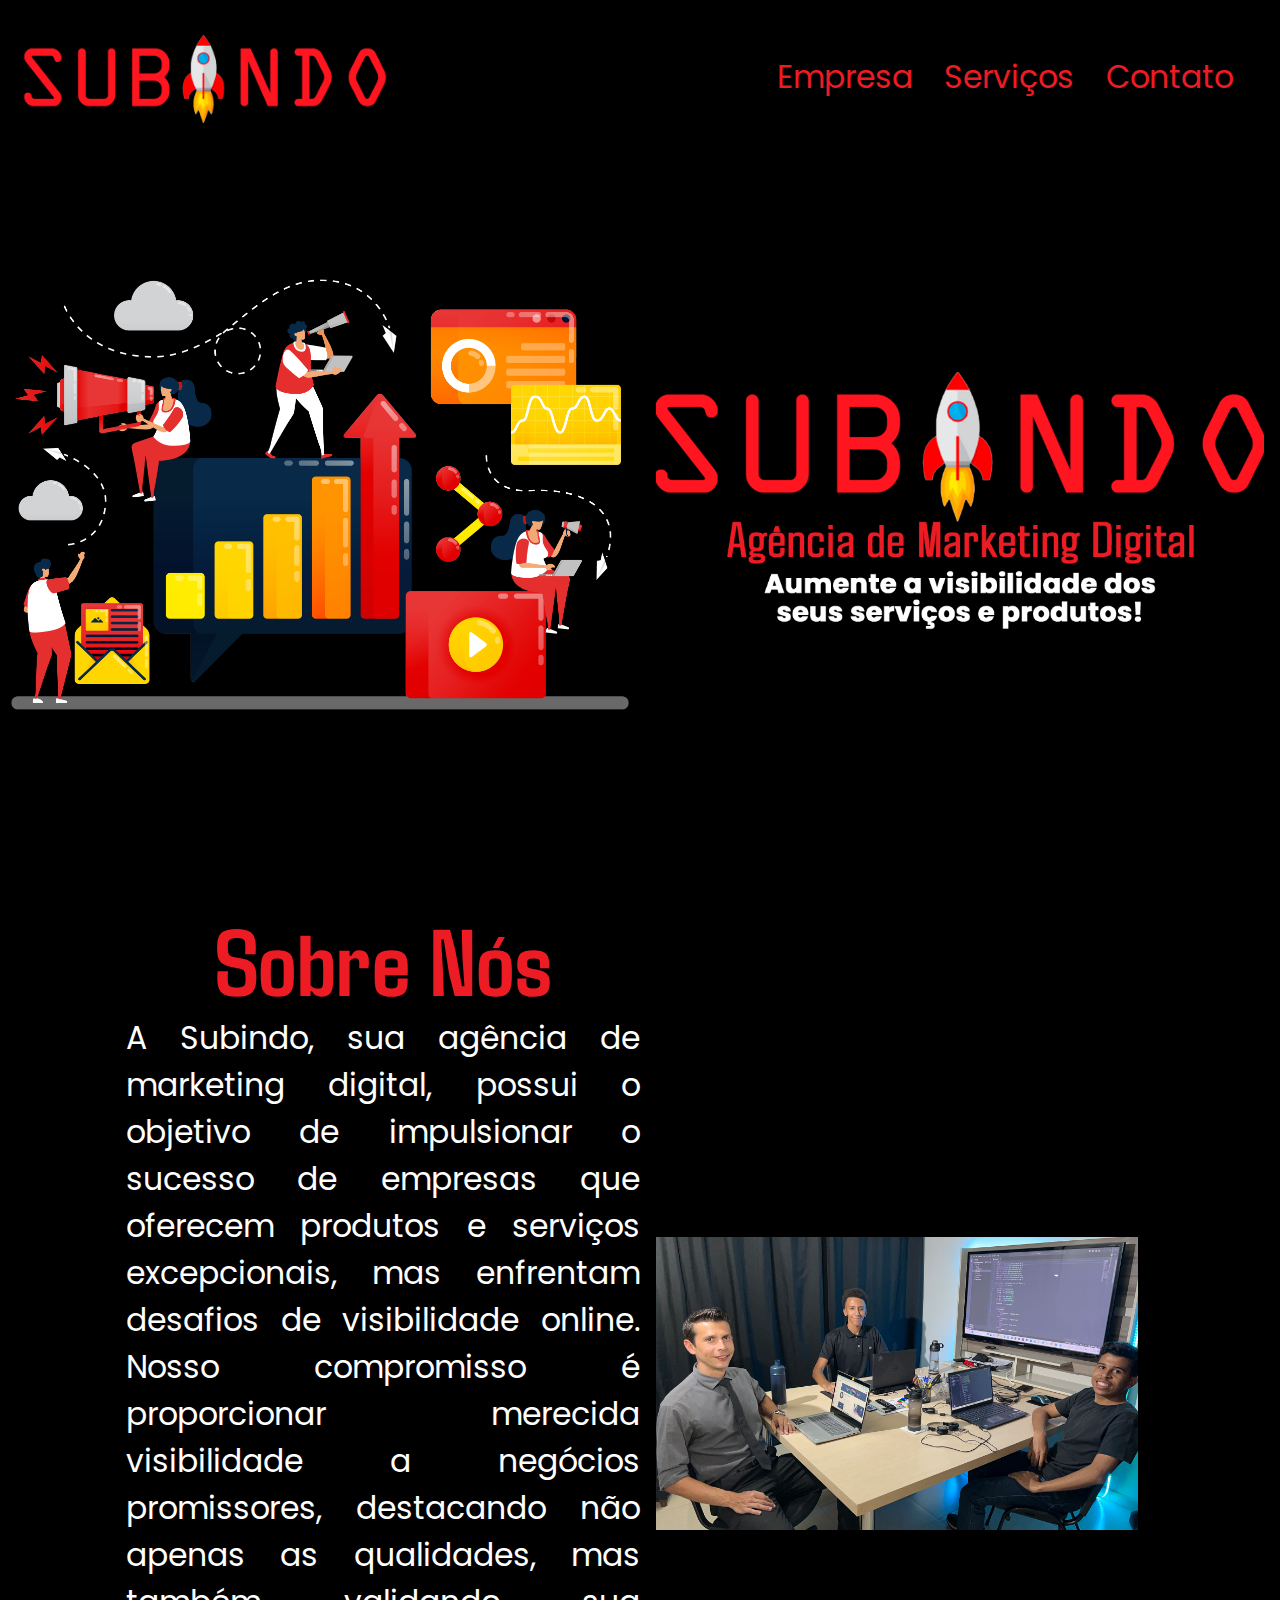
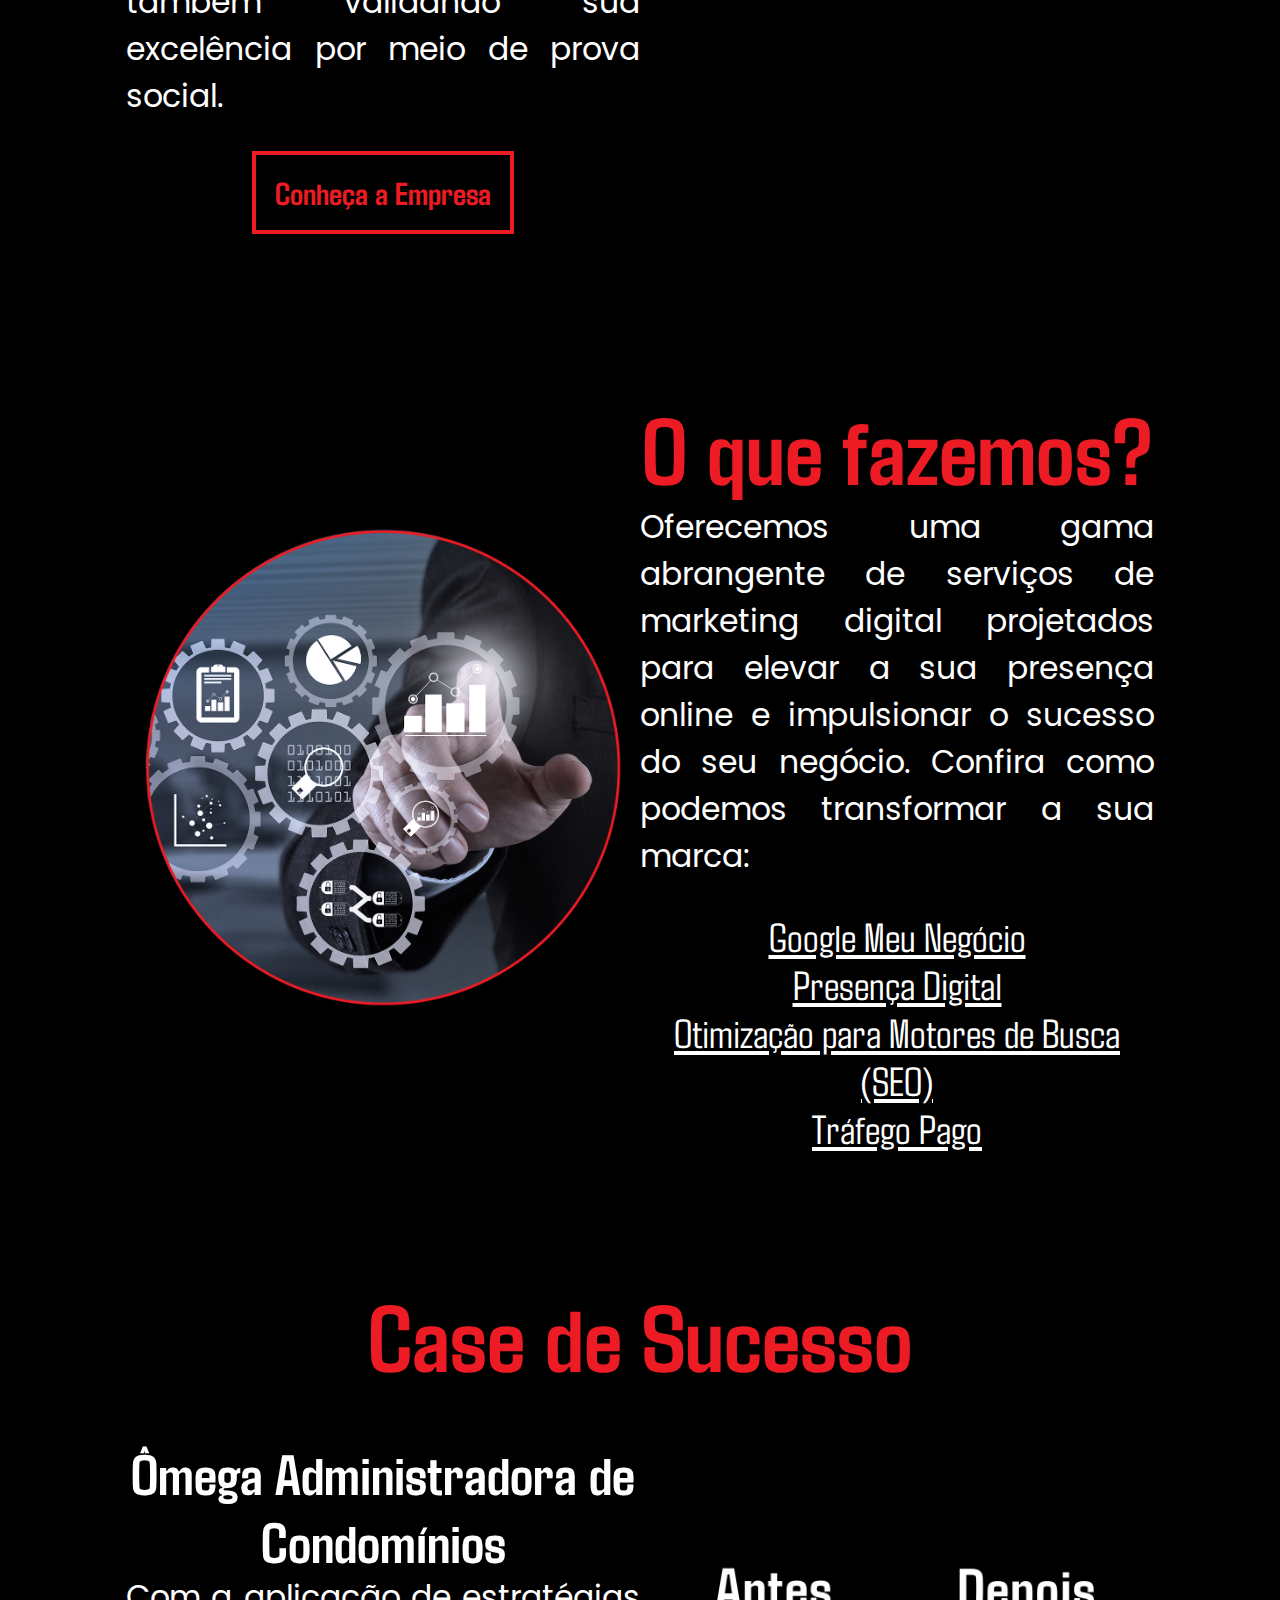
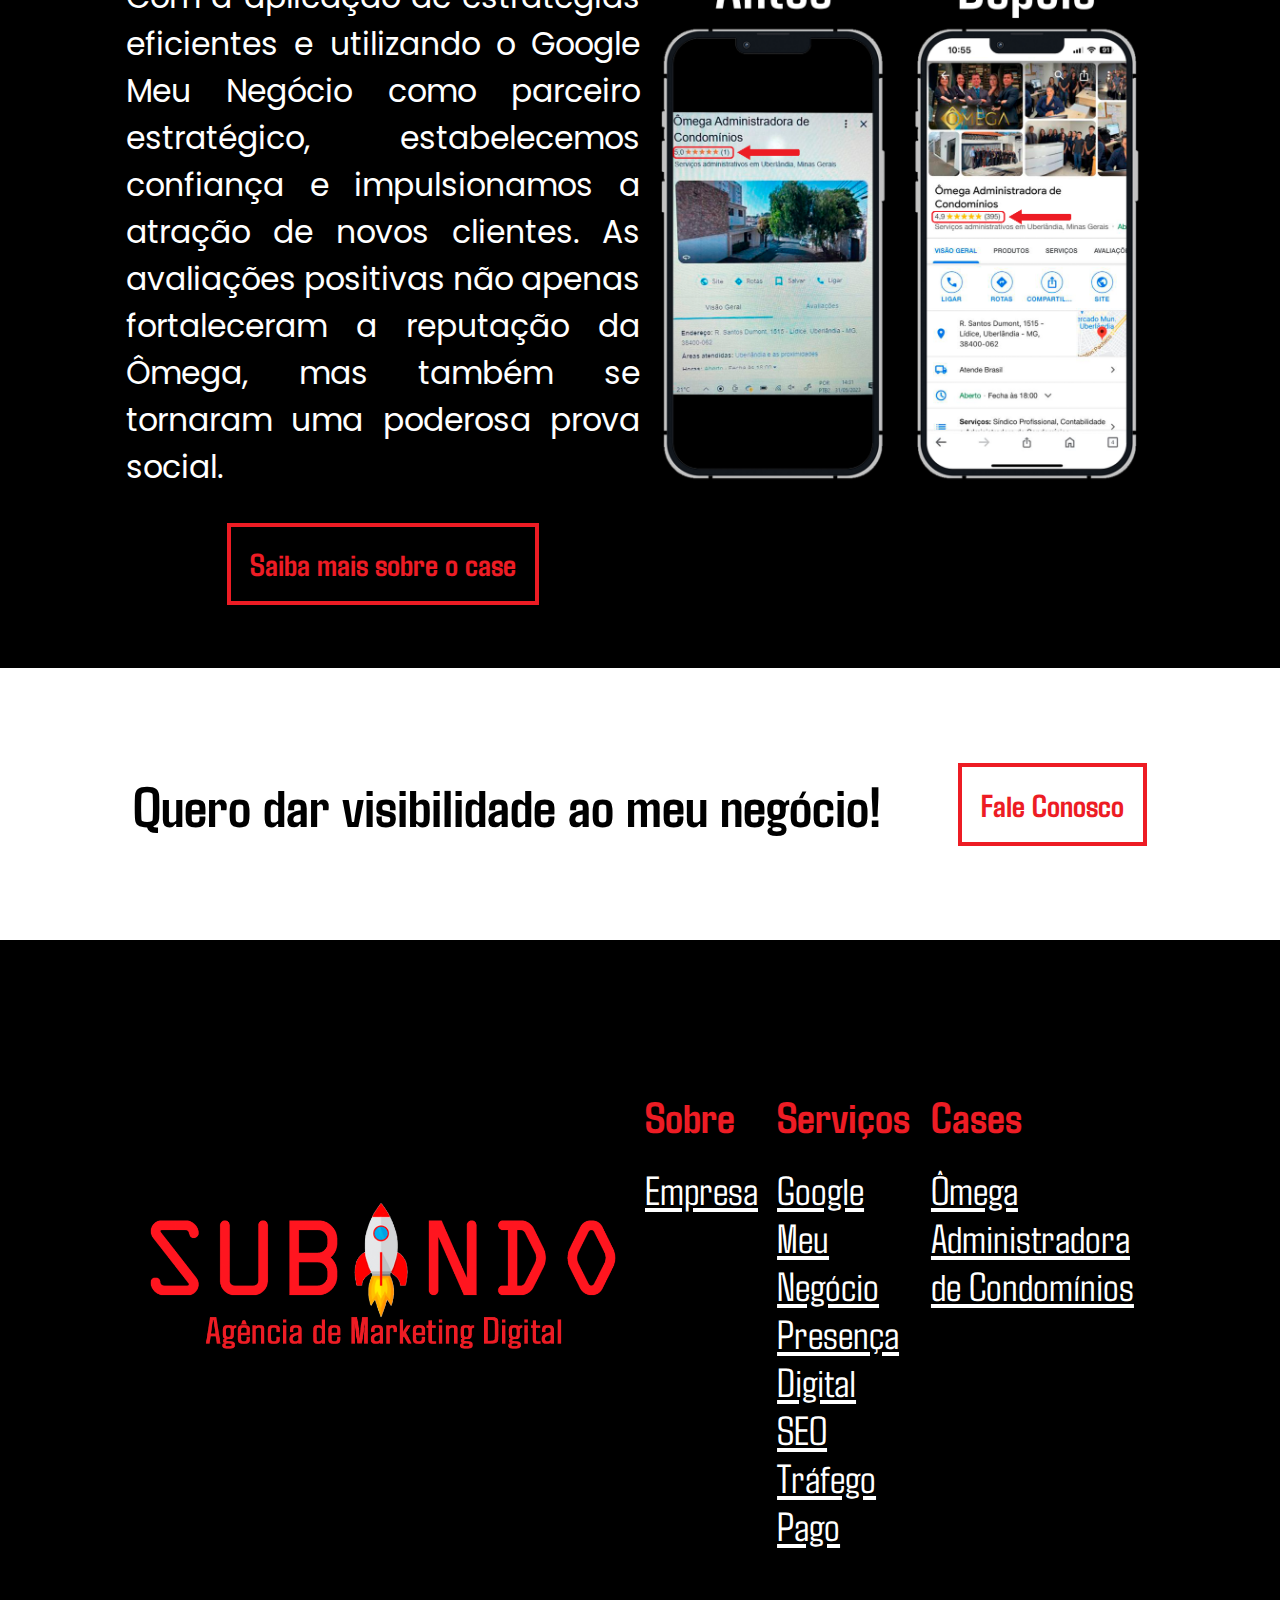
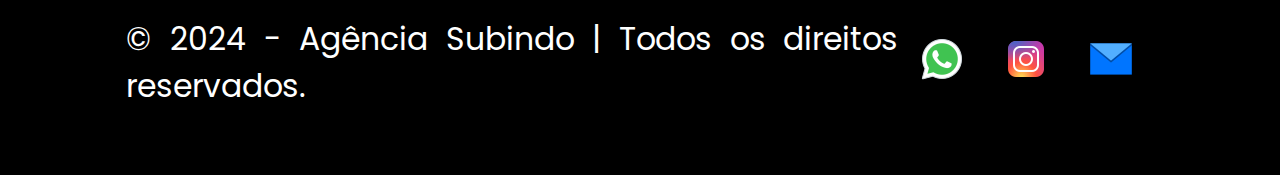
==== commit 27ff0a76: "Redefinir o tamanho de todas as imagens e otimizar código" ====
--- a/index.html
+++ b/index.html
@@ -61,8 +61,11 @@
                             <img id="imagem__above_the_fold" src="assets/images/imagem-above-the-fold/imagem-above-the-fold.png" alt="">
                         </abbr>
                     </div>
-                    <div class="centralizar metade">
-                        <img id="imagem__titulo_above_the_fold" src="assets/images/logos/logo-titulo900x360.png" alt="Logo Subindo Agência" id="titulo__above_the_fold">
+                    <div class="centralizar metade" id="titulo__above_the_fold1">
+                        <img id="imagem__titulo_above_the_fold" src="assets/images/logos/logo-titulo900x360.png" alt="Logo Subindo Agência">
+                    </div>
+                    <div class="centralizar metade" id="titulo__above_the_fold2">
+                        <img id="imagem__titulo_above_the_fold" src="assets/images/logos/logo-titulo900x400.png" alt="Logo Subindo Agência">
                     </div>
                 </div>
                 <div id="container__sobre_nos" class="padding-sessoes background-preto centralizar">
@@ -72,7 +75,7 @@
                         <a href="pages/sobre.php" class="btn" style="margin: 1em;">Conheça a Empresa</a>
                     </div>
                     <div class="color-vermelho centralizar">
-                        <img id="imagem__sobre_nos" src="assets/images/fotos/foto-estudio1275x1002.png" alt="Foto do Estúdio">
+                        <img id="imagem__sobre_nos" src="assets/images/fotos/foto-estudio1779x1080.png" alt="Foto do Estúdio">
                     </div>
                 </div>
                 <div id="container__servicos" class="padding-sessoes background-preto centralizar">
@@ -116,7 +119,7 @@
             <footer class="padding-sessoes background-preto centralizar alinhamento-coluna">
                 <div class="centralizar">
                     <div class="centralizar metade">
-                        <img id="imagem__logo_rodape" src="../assets/images/logos/logo-subindo900x248.png" alt="Logo Subindo">
+                        <img id="imagem__logo_rodape" src="../assets/images/logos/logo-titulo900x300.png" alt="Logo Subindo">
                     </div>
                     <div id="links__footer" class="centralizar metade">
                         <table>
--- a/assets/css/style.css
+++ b/assets/css/style.css
@@ -7,7 +7,7 @@
     font-size: 3.5vh;
     padding: 0;
 }
-body{
+body, main, section{
     width: 100%;
 }
 
@@ -215,7 +215,7 @@
 }
 footer div#links__footer td{
     text-align: left;
-    padding: 0px 4px;
+    padding: 0px 3px;
 }
 footer a{
     color: var(--branco);
@@ -236,14 +236,23 @@
 footer h3 {
     font-size: 1.4em;
 }
+footer div:nth-child(1) img{
+    width: 100%;
+    padding: .5em;
+}
 
 /* ---------------------------------------------------- Home --------------------------------------------- */
 
 /* ---------------------- Above The Fold ------------------------- */
-div#container__above_the_fold{
+div#container__above_the_fold, div#container__above_the_fold_seo, div#container__above_the_fold_sobre{
     height: 76vh;
 }
-
+div#titulo__above_the_fold1{
+    display: flex;
+}
+div#titulo__above_the_fold2{
+    display: none;
+}
 div#container__above_the_fold_contato li p a{
     text-decoration: underline;
 }
@@ -254,16 +263,16 @@
 ), div.container__pedir_analise, footer > div{
     flex-direction: row;
 }
+div#container__sobre_nos > div, div#container__servicos > div{
+    flex-direction: column;
+}
 
 /* ---------------------- Container Sobre nós ------------------------- */
-div#container__sobre_nos > div{
-    flex-direction: column;
+div#container__metodologia h3{
+    margin: 1em 0 .5em 0;
 }
 
 /* ---------------------- Container Serviços ------------------------- */
-div#container__servicos > div{
-    flex-direction: column;
-}
 div#container__servicos nav{
     width: 100%;
     margin-top: 1em;
@@ -296,120 +305,47 @@
     color: var(--branco);
 }
 
-/* ---------------------- Container Pedir Análise ------------------------- */
-div#container__metodologia h3{
-    margin: 1em 0 .5em 0;
-}
-div#container__cadastro h3{
-    margin: 1em 0 .5em 0;
-}
-div#container__presenca h3{
-    margin: 1em 0 .5em 0;
-}
-div#container__importancia h3{
-    margin: 1em 0 .5em 0;
-}
-div#container__atrair h3{
-    margin: 1em 0 .5em 0;
-}
-
 /* ---------------------- Container Contatos ------------------------- */
+div#container__above_the_fold_contato div:nth-child(1){
+    align-items: start;
+}
+div#container__above_the_fold_contato div:nth-child(2){
+    width: 60%;
+}
 ul#container__contatos {
     text-align: start;
 }
+div#contatos{
+    display: none;
+}
 
 /* ------------------------- Imagens ------------------------- */
-
-/* ---------------------- Imagens index ------------------------- */
-img#imagem__above_the_fold, img#imagem__titulo_above_the_fold{
-    width: 88vh;
-}
-img#imagem__container_metodologia{
-    width: 65vh;
-}
-img#imagem__container_objetivo{
-    width: 78vh;
-}
-
-/* ---------------------- Imagens google meu negócio ------------------------- */
-img#imagem__above_the_fold_meu_negocio{
-    width: 98vh;
-    margin-left: 4em;
-}
-img#imagem__container_cadastro{
-    width: 65vh;
-}
-img#imagem__container_estrategia{
-    width: 78vh;
-}
-
-/* ---------------------- Imagens case omega ------------------------- */
+/* img#imagem__above_the_fold, img#imagem__titulo_above_the_fold, img#imagem__above_the_fold_meu_negocio, img#imagem__above_the_fold_presenca_digital, img#imagem__above_the_fold_seo, img#imagem__above_the_fold_trafego_pago, img#imagem__sobre_nos, img#imagem__container_objetivo, img#imagem__container_estrategia, img#imagem__container_administracao, img#imagem__container_melhorar, img#imagem__container_atrair, img#imagem__container_campanhas, img#imagem__servicos, img#imagem__container_metodologia, img#imagem__container_cadastro, img#imagem__container_presenca, img#imagem__container_importancia, img#imagem__funcionarios_omega, img#imagem__ranqueamento_omega  */
+img[id^="imagem__"]:not(#imagem__container_cases, #imagem__logo-omegaAdm, #imagem__ficha_omega, #imagem__logo_subindo, #imagem__above_the_fold, #imagem__above_the_fold_meu_negocio, #imagem__above_the_fold_presenca_digital, #imagem__above_the_fold_seo, #imagem__above_the_fold_trafego_pago){
+    width: 100%;
+    padding: .5em;
+}
+img#imagem__above_the_fold, img#imagem__above_the_fold_meu_negocio, img#imagem__above_the_fold_presenca_digital, img#imagem__above_the_fold_seo, img#imagem__above_the_fold_trafego_pago{
+    width: 100%;
+}
+img#imagem__container_cases{
+    width: 100%;
+}
 img#imagem__logo-omegaAdm{
-    margin-top: 1em;
+    margin-top: .5em;
     width: 35vh;
 }
-img#imagem__ranqueamento_omega{
-    margin-top: .5em;
-    width: 79vh;
-}
 img#imagem__ficha_omega{
-    margin-top: 1em;
     width: 35vh;
-}
-img#imagem__funcionarios_omega{
-    width: 80vh;
-}
-
-/* ---------------------- Imagens presença digital ------------------------- */
-img#imagem__above_the_fold_presenca_digital{
-    width: 88vh;
-    margin-left: 5em;
-}
-img#imagem__container_presenca{
-    width: 65vh;
-}
-img#imagem__container_administracao{
-    width: 78vh;
-}
-
-/* ---------------------- Imagens seo ------------------------- */
-img#imagem__above_the_fold_seo{
-    width: 88vh;
-    margin-left: 4em;
-}
-img#imagem__container_importancia{
-    width: 65vh;
-}
-img#imagem__container_melhorar{
-    width: 78vh;
-}
-
-/* ---------------------- Imagens tráfego pago ------------------------- */
-img#imagem__above_the_fold_trafego_pago{
-    width: 88vh;
-    margin-left: 5em;
-}
-img#imagem__container_atrair{
-    width: 65vh;
-}
-img#imagem__container_campanhas{
-    width: 78vh;
-}
-
-img#imagem__sobre_nos{
-    width: 75vh;
-}
-img#imagem__servicos{
-    width: 65vh;
-}
-img#imagem__container_cases{
-    width: 70vh;
-}
-
-footer div:nth-child(1) img{
-    width: 12em;
-}
-
+    padding: 1em;
+}
+
+div#titulo__above_the_fold1{
+    display: none;
+}
+div#titulo__above_the_fold2{
+    display: flex;
+}
 
 /* ----------------------------------------------- Responsividade ------------------------------------------- */
 
@@ -430,7 +366,10 @@
         width: 100%;
     }
     .padding-sessoes{
-        padding: 1em 1.5em;
+        padding: .5em 1em;
+    }
+    .alinhamento-linha{
+        flex-direction: column;
     }
 
     /* Caracteres */
@@ -455,150 +394,40 @@
         flex-direction: column-reverse;
     }
 
-    /* Above the fold */
-    main #imagem__titulo_above_the_fold {
-        width: 90vw;
-    }
-    img#imagem__above_the_fold_meu_negocio{
-        width: 50vh;
-        margin: 0;
-    }
-    img#imagem__above_the_fold_presenca_digital{
-        width: 50vh;
-        margin: 0;
-    }
-    img#imagem__above_the_fold_seo{
-        width: 50vh;
-        margin: 0;
-    }
-    img#imagem__above_the_fold_trafego_pago{
-        width: 50vh;
-        margin: 0;
-    }
-
-    /* Empresa */
-    div#container__metodologia {
+    div#container__metodologia, div#container__funcionarios_omega, div#container__cadastro, div#container__presenca, div#container__importancia, div#container__atrair, div#container__above_the_fold_contato{
         flex-direction: column;
     }
-    img#imagem__container_metodologia {
-        width: 45vh;
-        margin-bottom: 2em;
-    }
-    img#imagem__container_objetivo {
-        width: 45vh;
-        margin-bottom: 1.5em;
-    }
-
-    /* Serviços */
-    a.hover_link{
-        font-family: 'Agdasima';
-        font-size: 1.2em;
-        text-decoration: underline;
-        color: var(--branco);
-    }
-
-
-    /* Containers index */
+
     div#container__above_the_fold{
-        height: 97vh;
-    }
-    div#container__sobre_nos {
-        justify-content: center;
-    }
-    div#container__cases .alinhamento-linha {
+        height: 74vh;
+    }
+    div#container__above_the_fold_sobre, div#container__above_the_fold_meu_negocio{
+        height: 80vh;
+    }
+    div#container__above_the_fold_presenca, div#container__above_the_fold_seo{
+        height: 98vh;
+    }
+    div#vcontainer__above_the_fold_case_omega{
+        height: 114vh;
+    }
+
+    /* Container contatos */
+    div#container__above_the_fold_contato div:nth-child(2){
+        width: 100%;
+        display: flex;
+    }
+    div#container__above_the_fold_contato table{
+        display: none;
+    }
+    div#contatos{
+        display: flex;
         flex-direction: column;
-    }
-    div#container__cases h1 {
-        margin-bottom: 0.3em;
-    }
-
-    /* Coontainer case ômega */
-    div#container__omega {
-        margin-top: 1em;
-    }
-    div#container__funcionarios_omega {
-        flex-direction: column;
-    }
-    img#imagem__logo-omegaAdm{
-        padding: 0;
-        width: 35vh;
-    }
-    img#imagem__ranqueamento_omega{
-        width: 45vh;
-        margin-bottom: .3em;
-    }
-    img#imagem__ficha_omega{
-        margin-bottom: 1.5em;
-        width: 35vh;
-    }
-    img#imagem__funcionarios_omega{
-        width: 45vh;
-        margin: 1.5em 0px;
-    }
-
-    /* Containers google meu negócio */
-    div#container__cadastro {
-        flex-direction: column;
-    }
-    img#imagem__container_cadastro {
-        width: 45vh;
-        margin-bottom: 2em;
-    }
-    img#imagem__container_estrategia {
-        width: 45vh;
-        margin-bottom: 1.5em;
-    }
-
-    /* Containers presença digital */
-    div#container__presenca {
-        flex-direction: column;
-    }
-    img#imagem__container_presenca {
-        width: 45vh;
-        margin-bottom: 2em;
-    }
-    img#imagem__container_administracao {
-        width: 45vh;
-        margin-bottom: 1.5em;
-    }
-
-    /* Containers seo */
-    div#container__above_the_fold{
-        height: 115vh;
-    }
-    div#container__importancia {
-        flex-direction: column;
-    }
-    img#imagem__container_importancia {
-        width: 45vh;
-        margin-bottom: 2em;
-    }
-    img#imagem__container_melhorar {
-        width: 45vh;
-        margin-bottom: 1.5em;
-    }
-
-    /* Containers tráfego pago */
-    div#container__atrair {
-        flex-direction: column;
-    }
-    img#imagem__container_atrair {
-        width: 45vh;
-        margin-bottom: 2em;
-    }
-    img#imagem__container_campanhas {
-        width: 45vh;
-        margin-bottom: 1.5em;
-    }
-
-    /* Container contatos */
-    div#container__above_the_fold_contato {
-        flex-direction: column;
-    }
-    ul#container__contatos a {
+        
+    }
+    ul#container__contatos a{
         font-size: 1.3em;
     }
-    h3.textos-contatos {
+    h3.textos-contatos{
         font-size: 1.3em;
     }
 
@@ -607,40 +436,35 @@
         text-align: center;
         flex-direction: column;
     }
-    div.container__pedir_analise a {
-        margin-top: 20px;
+    div.container__pedir_analise a{
+        margin-top: .5em;
     }
 
     /* --------------- Imagens --------------- */
-    img#imagem__sobre_nos {
-        width: 50vh;
-    }
     img#imagem__servicos {
         display: none;
     }
-    main #imagem__titulo_above_the_fold {
-        width: 90vw;
-    }
-    img#imagem__above_the_fold {
-        width: 50vh;
-    }
     img#imagem__container_cases {
-        width: 50vh;
-        margin: 1em 0em;
+        margin-top: .5em;
     }
     img.imagens-rodape {
         width: 8vh;
     }
-    img#imagem__logo_rodape {
+    img#imagem__logo_rodape{
         margin-top: 1.5em;
     }
+
+    img#imagem__logo-omegaAdm{
+        width: 35vh;
+    }
     
-    footer div:nth-child(2) {
+    footer div:nth-child(2){
         margin-top: 1.5em;
     }
 
     /* Rodapé */
-    footer .links-rodape {
+    footer .links-rodape{
+        width: 100%;
         text-align: left;
         font-size: 1em;
     }
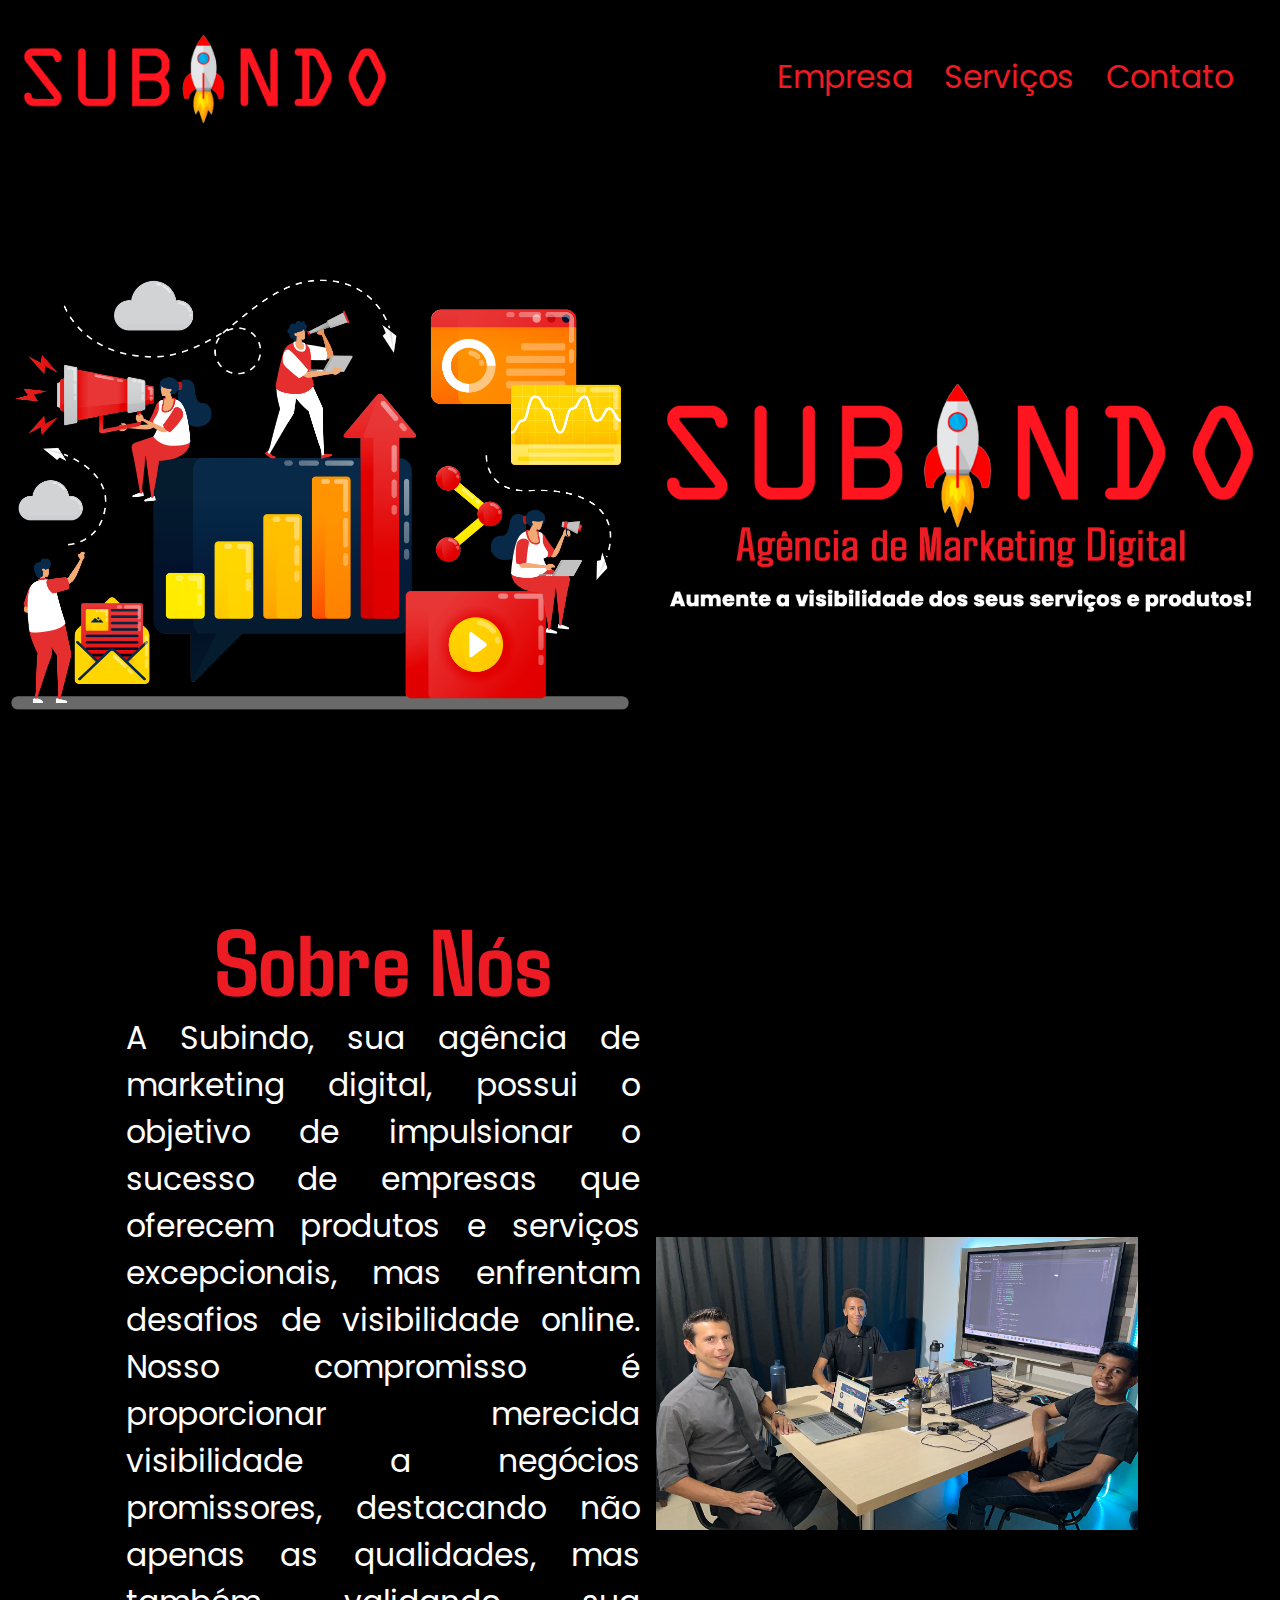
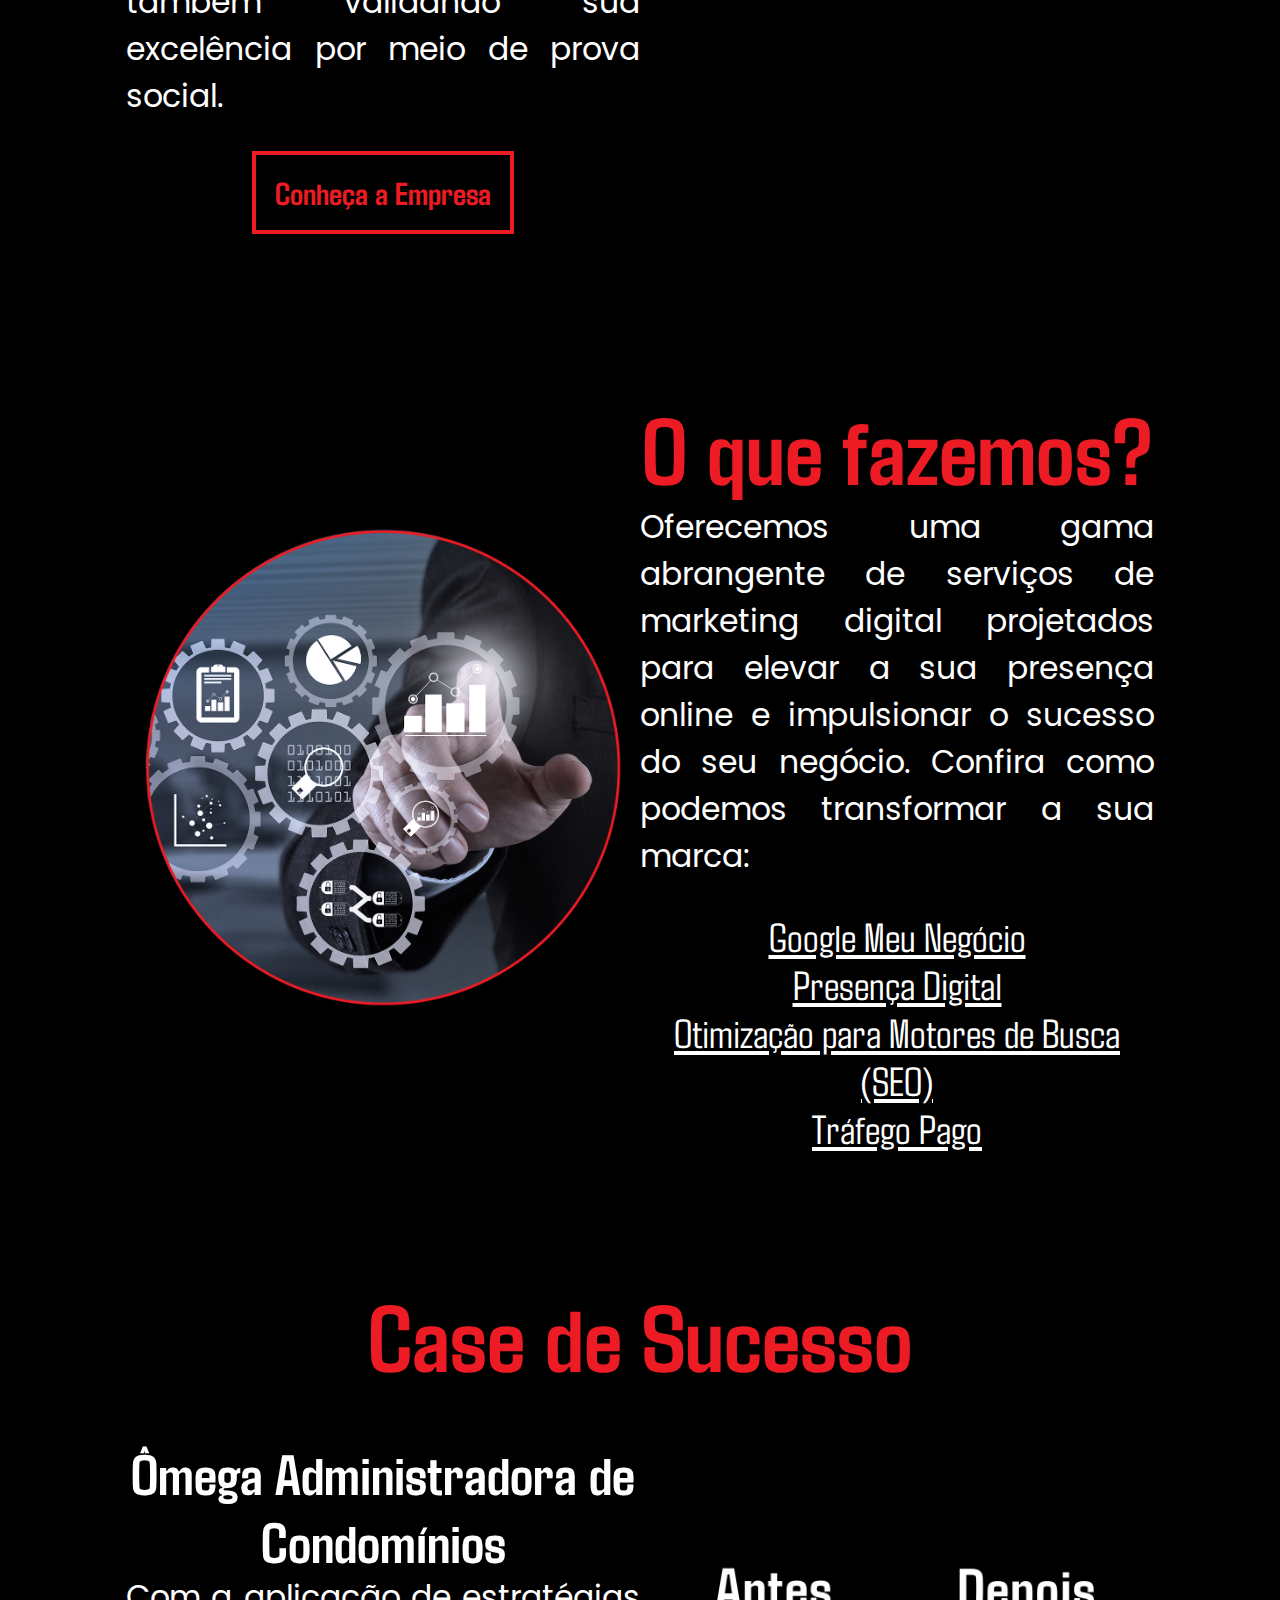
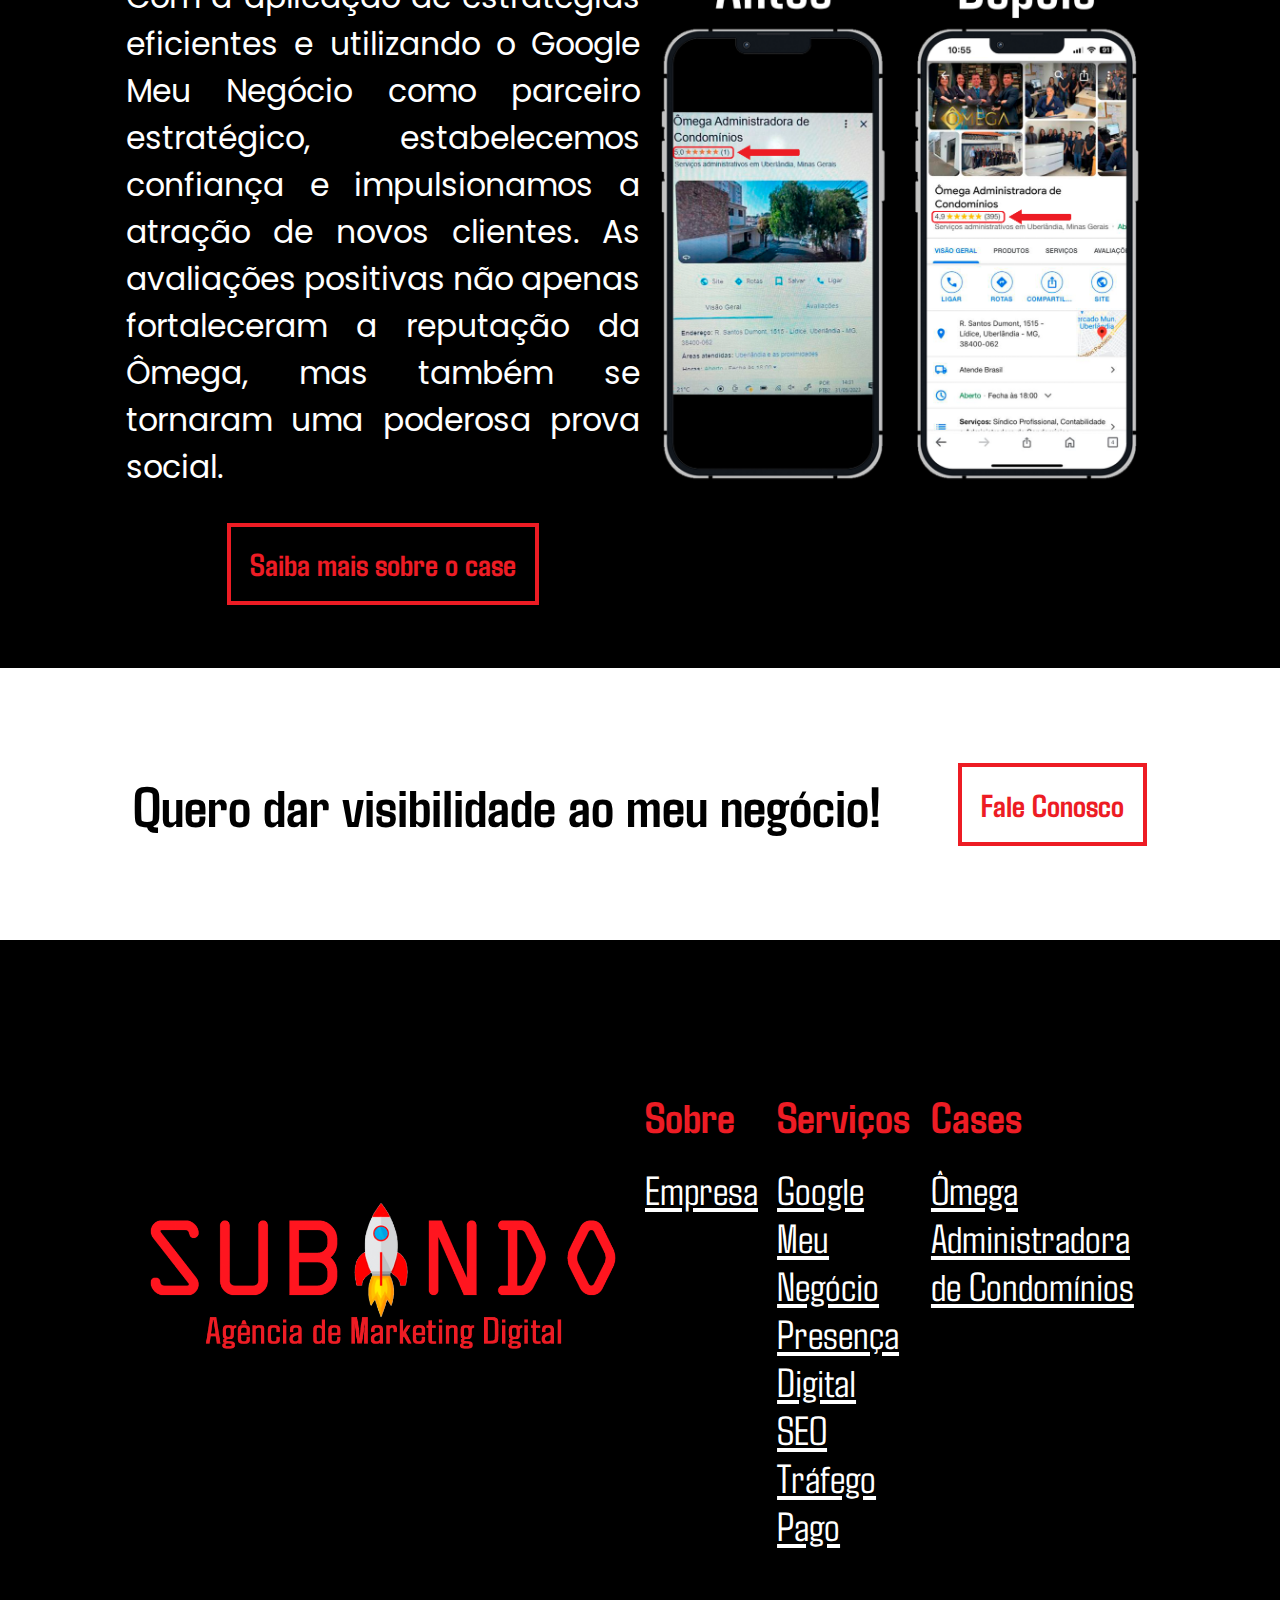
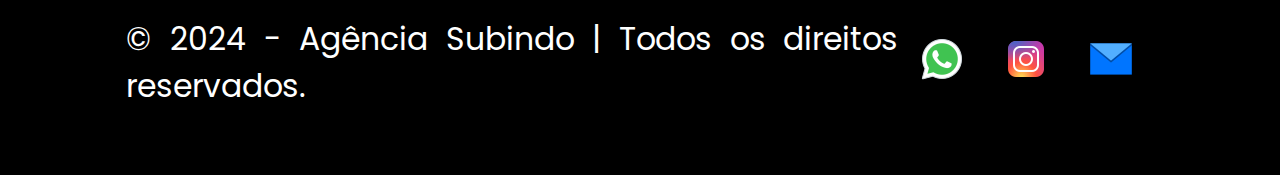
==== commit eadcc6c0: "Adicionar novo roda pé para o restante das páginas" ====
--- a/index.html
+++ b/index.html
@@ -119,7 +119,7 @@
             <footer class="padding-sessoes background-preto centralizar alinhamento-coluna">
                 <div class="centralizar">
                     <div class="centralizar metade">
-                        <img id="imagem__logo_rodape" src="../assets/images/logos/logo-titulo900x300.png" alt="Logo Subindo">
+                        <img id="imagem__logo_rodape" src="assets/images/logos/logo-titulo900x300.png" alt="Logo Subindo">
                     </div>
                     <div id="links__footer" class="centralizar metade">
                         <table>
@@ -162,18 +162,18 @@
                     <table>
                         <tr>
                             <td>
-                                <a href="" target="_blank" class="icones-redes">
-                                    <img class="imagens-rodape" src="../assets/images/icones/icons8-whatsapp-48.png" alt="Icone WhatsApp">
+                                <a href="https://wa.me/5534992881-8153" target="_blank" class="icones-redes">
+                                    <img class="imagens-rodape" src="/assets/images/icones/icons8-whatsapp-48.png" alt="Icone WhatsApp">
                                 </a>
                             </td>
                             <td>
-                                <a href="" target="_blank" class="icones-redes">
-                                    <img class="imagens-rodape" src="../assets/images/icones/icons8-instagram-48.png" alt="Icone Instagram">
+                                <a href="https://www.instagram.com/subindoagencia/" target="_blank" class="icones-redes">
+                                    <img class="imagens-rodape" src="/assets/images/icones/icons8-instagram-48.png" alt="Icone Instagram">
                                 </a>
                             </td>
                             <td>
-                                <a href="" target="_blank" class="icones-redes">
-                                    <img class="imagens-rodape" src="../assets/images/icones/icons8-email-48.png" alt="Icone Email">
+                                <a href="mailto:support@subindo.agencia@gmail.com" target="_blank" class="icones-redes">
+                                    <img class="imagens-rodape" src="/assets/images/icones/icons8-email-48.png" alt="Icone Email">
                                 </a>
                             </td>
                         </tr>
--- a/assets/css/style.css
+++ b/assets/css/style.css
@@ -320,12 +320,11 @@
 }
 
 /* ------------------------- Imagens ------------------------- */
-/* img#imagem__above_the_fold, img#imagem__titulo_above_the_fold, img#imagem__above_the_fold_meu_negocio, img#imagem__above_the_fold_presenca_digital, img#imagem__above_the_fold_seo, img#imagem__above_the_fold_trafego_pago, img#imagem__sobre_nos, img#imagem__container_objetivo, img#imagem__container_estrategia, img#imagem__container_administracao, img#imagem__container_melhorar, img#imagem__container_atrair, img#imagem__container_campanhas, img#imagem__servicos, img#imagem__container_metodologia, img#imagem__container_cadastro, img#imagem__container_presenca, img#imagem__container_importancia, img#imagem__funcionarios_omega, img#imagem__ranqueamento_omega  */
-img[id^="imagem__"]:not(#imagem__container_cases, #imagem__logo-omegaAdm, #imagem__ficha_omega, #imagem__logo_subindo, #imagem__above_the_fold, #imagem__above_the_fold_meu_negocio, #imagem__above_the_fold_presenca_digital, #imagem__above_the_fold_seo, #imagem__above_the_fold_trafego_pago){
+img[id^="imagem__"]:not(#imagem__container_cases, #imagem__logo-omegaAdm, #imagem__ficha_omega, #imagem__logo_subindo, #imagem__above_the_fold, #imagem__above_the_fold_meu_negocio, #imagem__above_the_fold_presenca_digital, #imagem__above_the_fold_seo){
     width: 100%;
     padding: .5em;
 }
-img#imagem__above_the_fold, img#imagem__above_the_fold_meu_negocio, img#imagem__above_the_fold_presenca_digital, img#imagem__above_the_fold_seo, img#imagem__above_the_fold_trafego_pago{
+img#imagem__above_the_fold, img#imagem__above_the_fold_meu_negocio, img#imagem__above_the_fold_presenca_digital, img#imagem__above_the_fold_seo{
     width: 100%;
 }
 img#imagem__container_cases{
@@ -340,16 +339,16 @@
     padding: 1em;
 }
 
-div#titulo__above_the_fold1{
-    display: none;
-}
-div#titulo__above_the_fold2{
-    display: flex;
-}
-
 /* ----------------------------------------------- Responsividade ------------------------------------------- */
 
-@media only screen and (orientation: portrait) {
+@media only screen and (orientation: portrait){
+    div#titulo__above_the_fold1{
+        display: none;
+    }
+    div#titulo__above_the_fold2{
+        display: flex;
+    }
+
     /* ------- Menu ------- */
     img#imagem__logo_subindo{
         width: 21vh;
